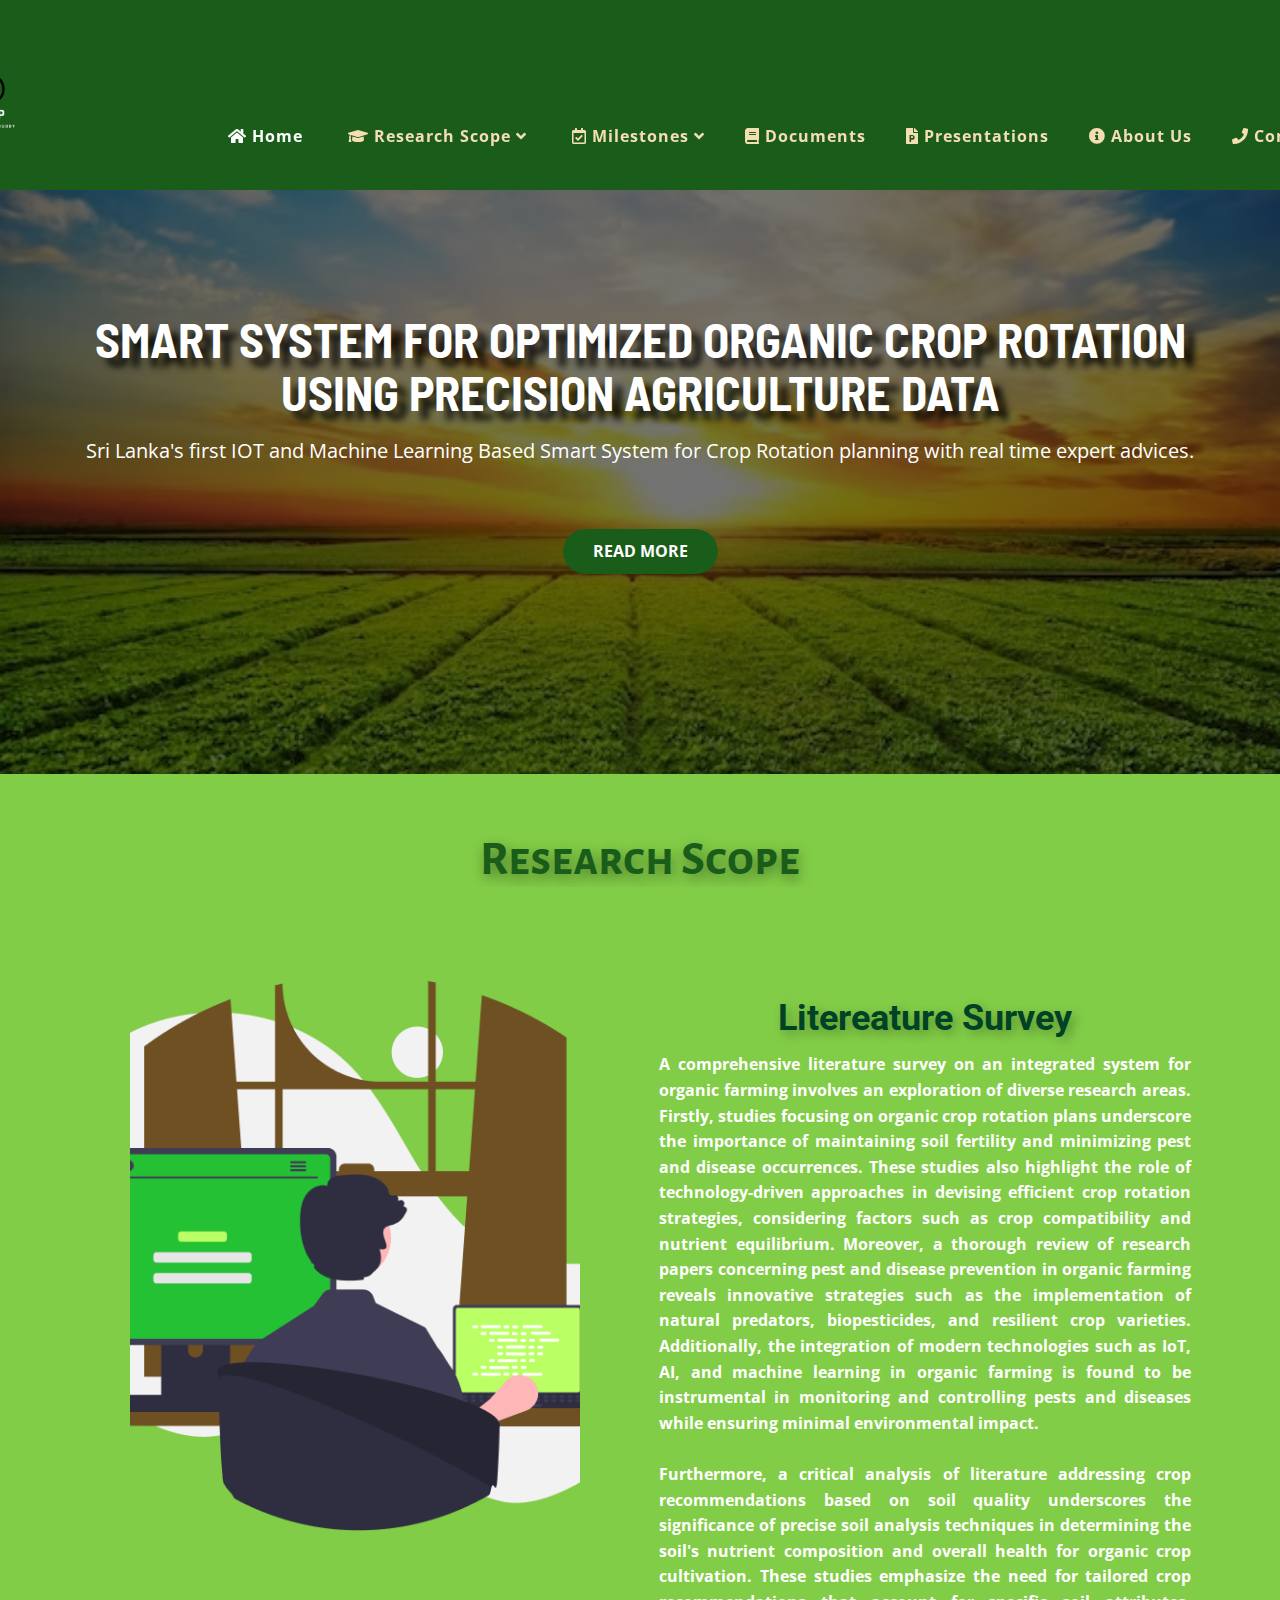
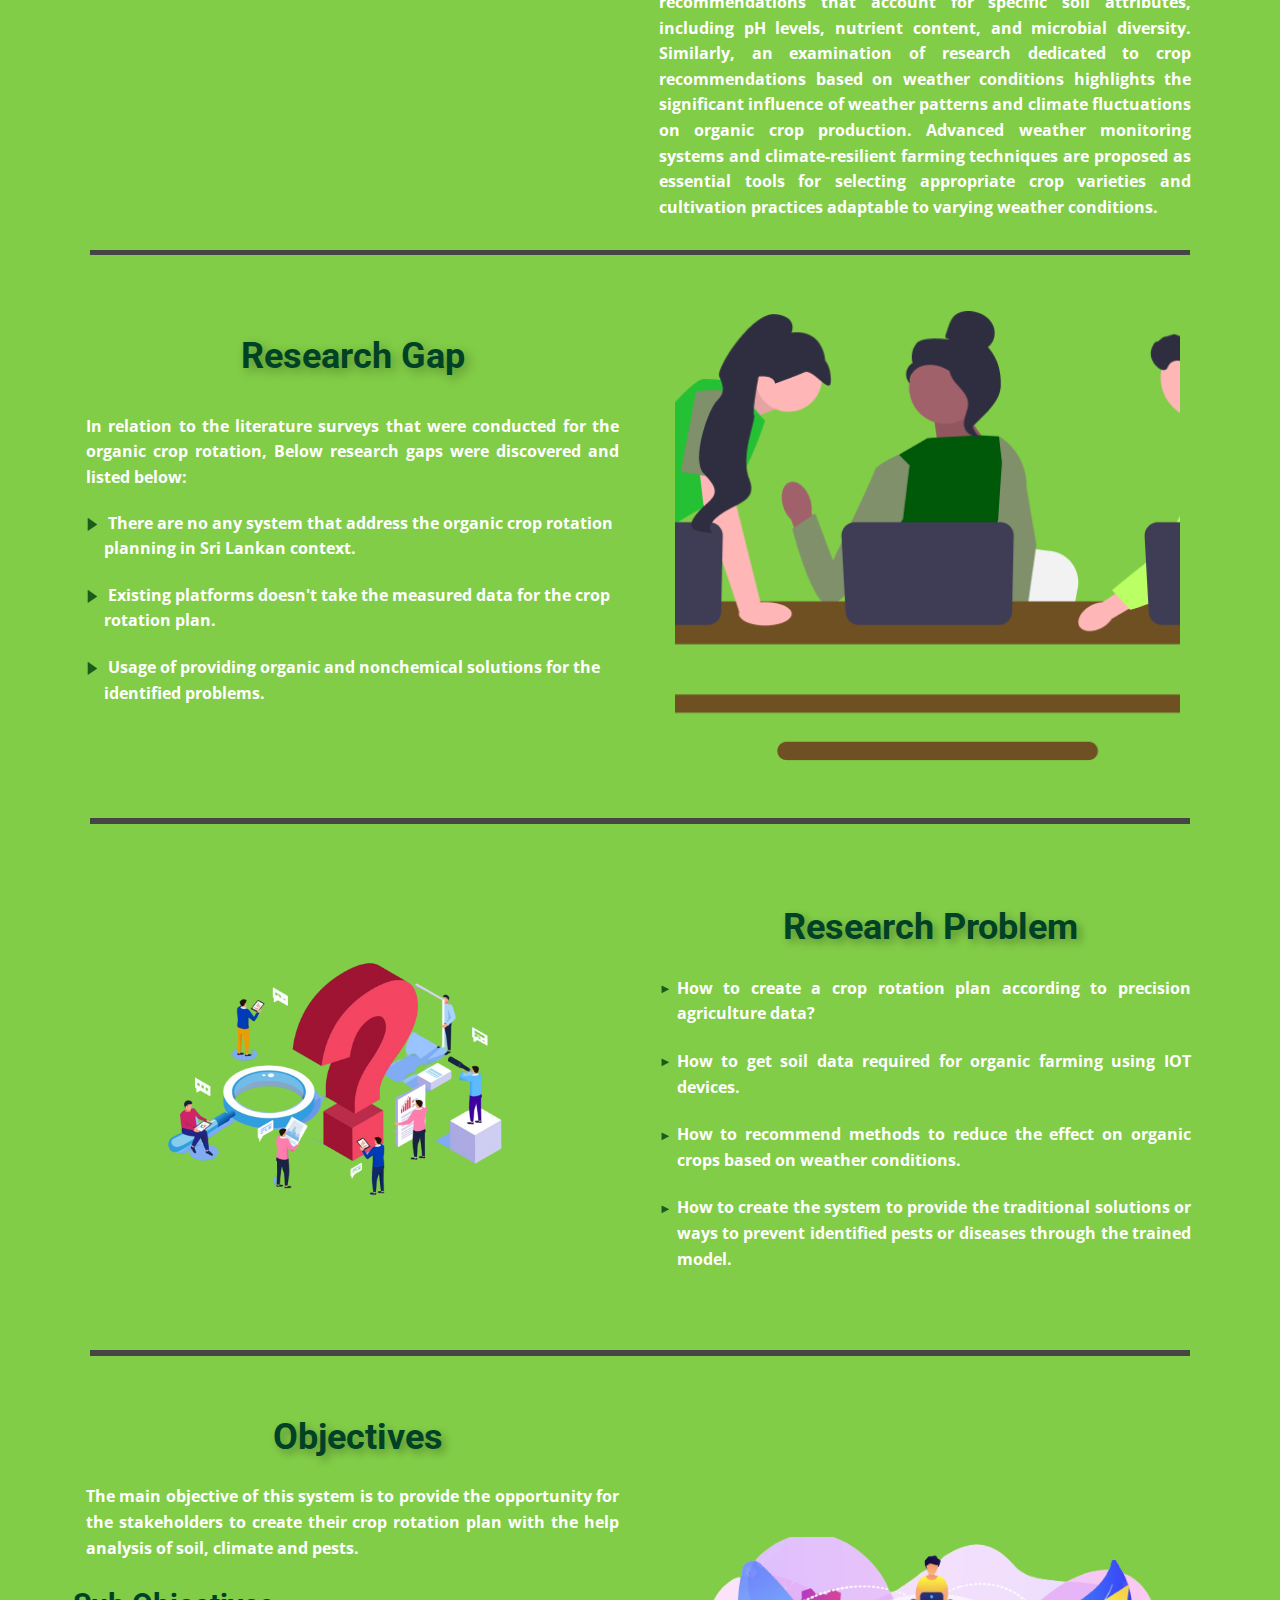
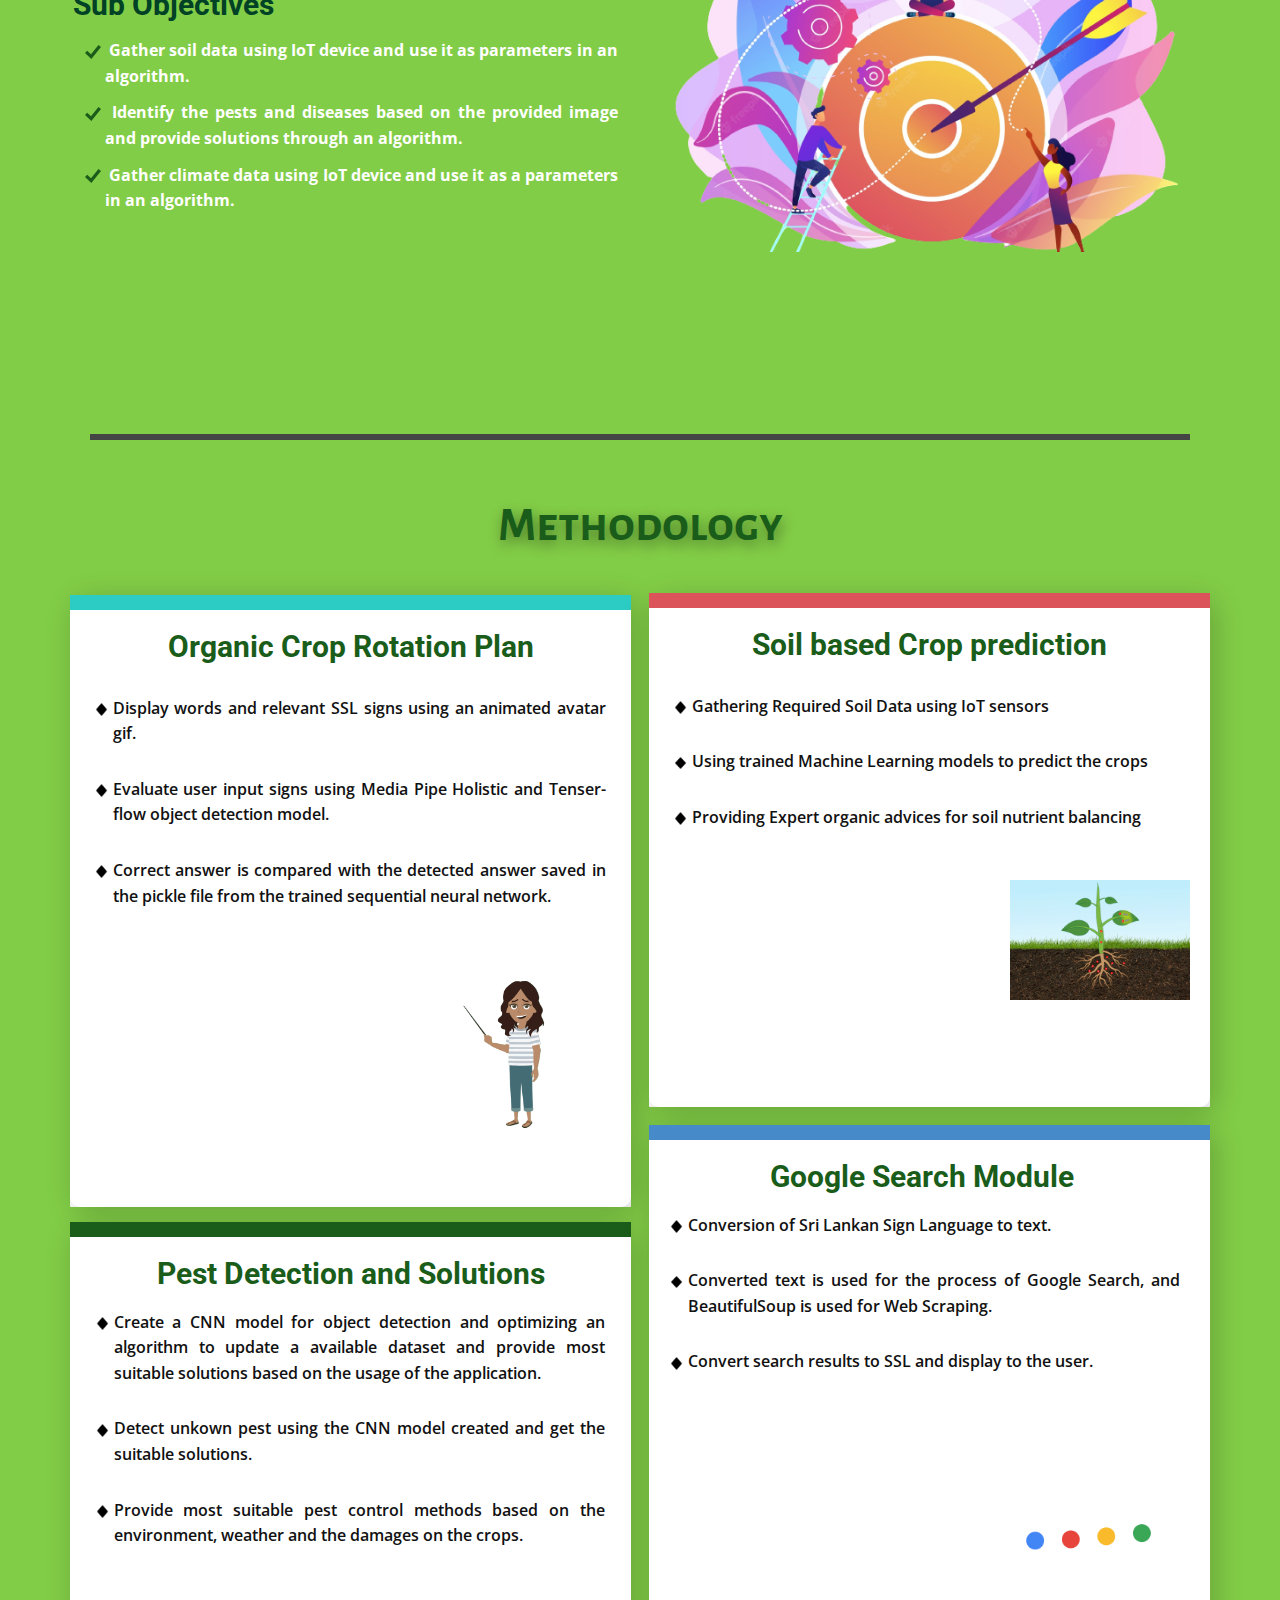
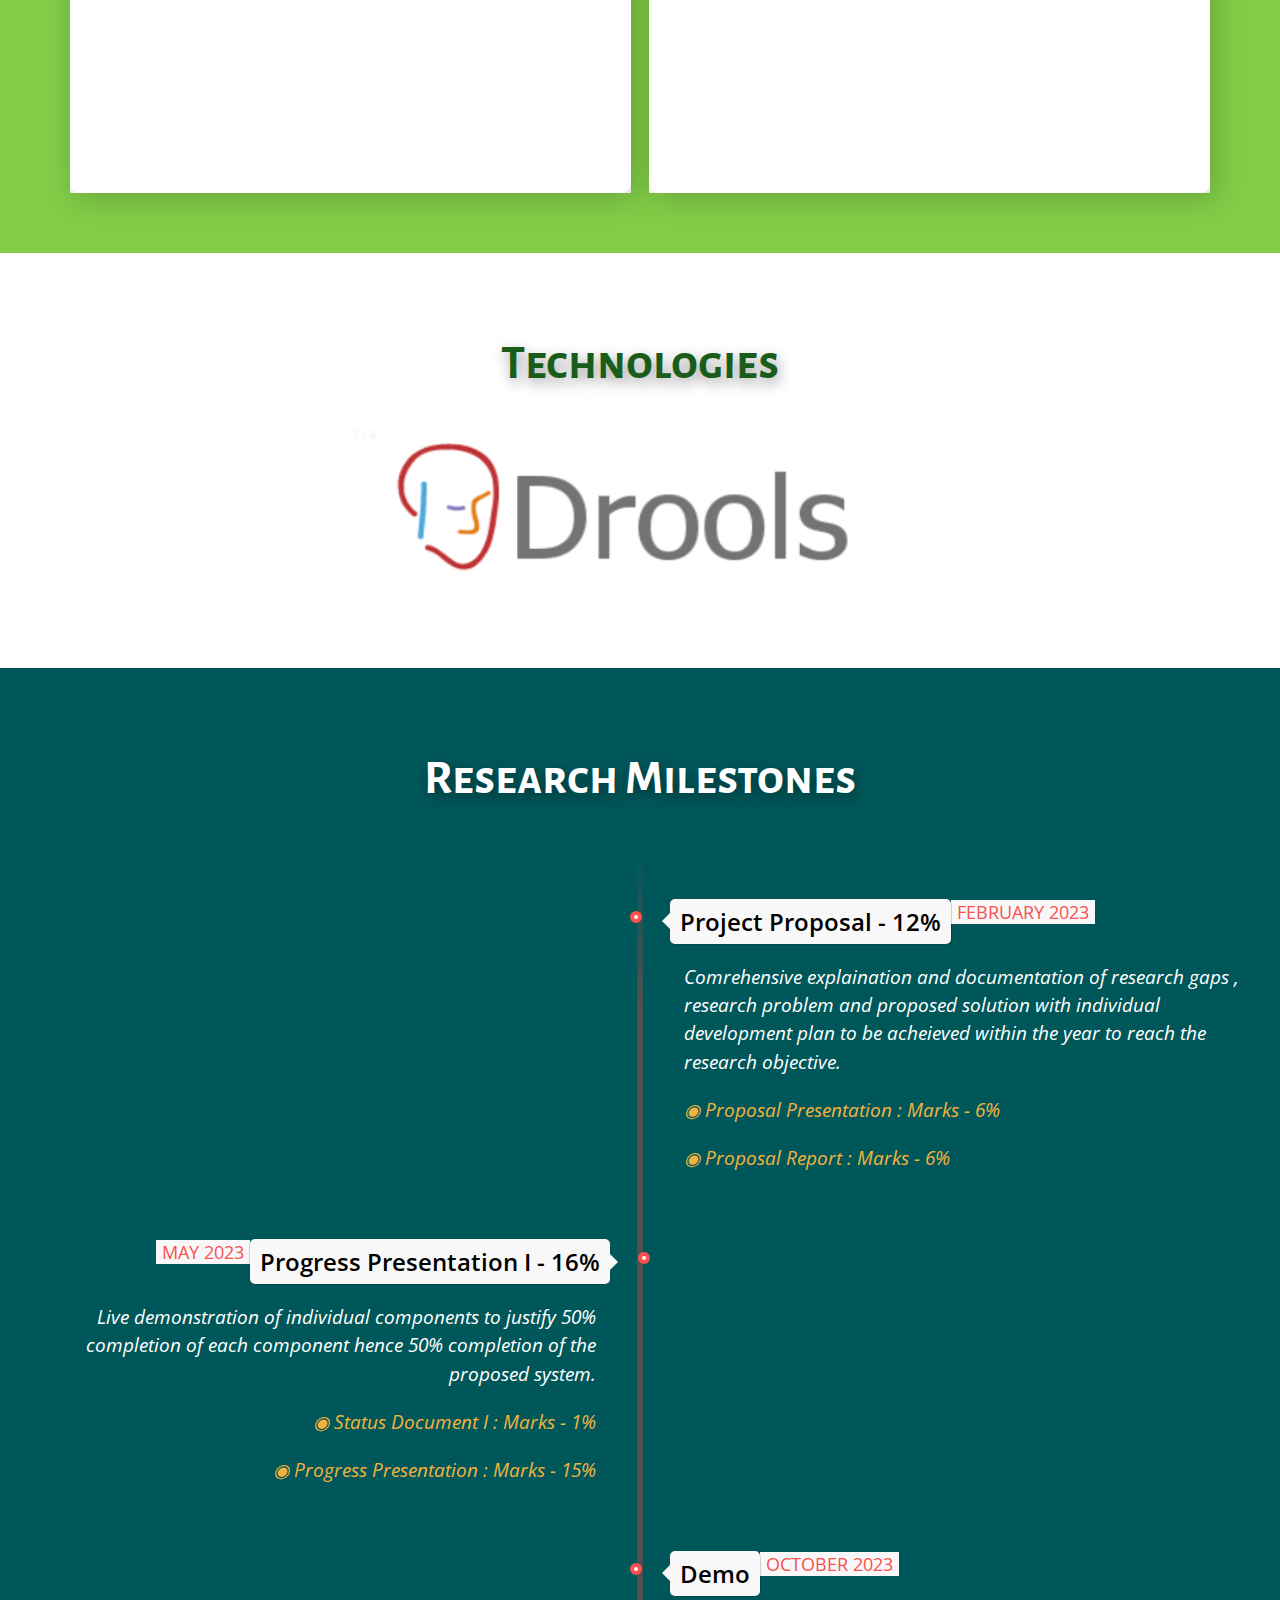
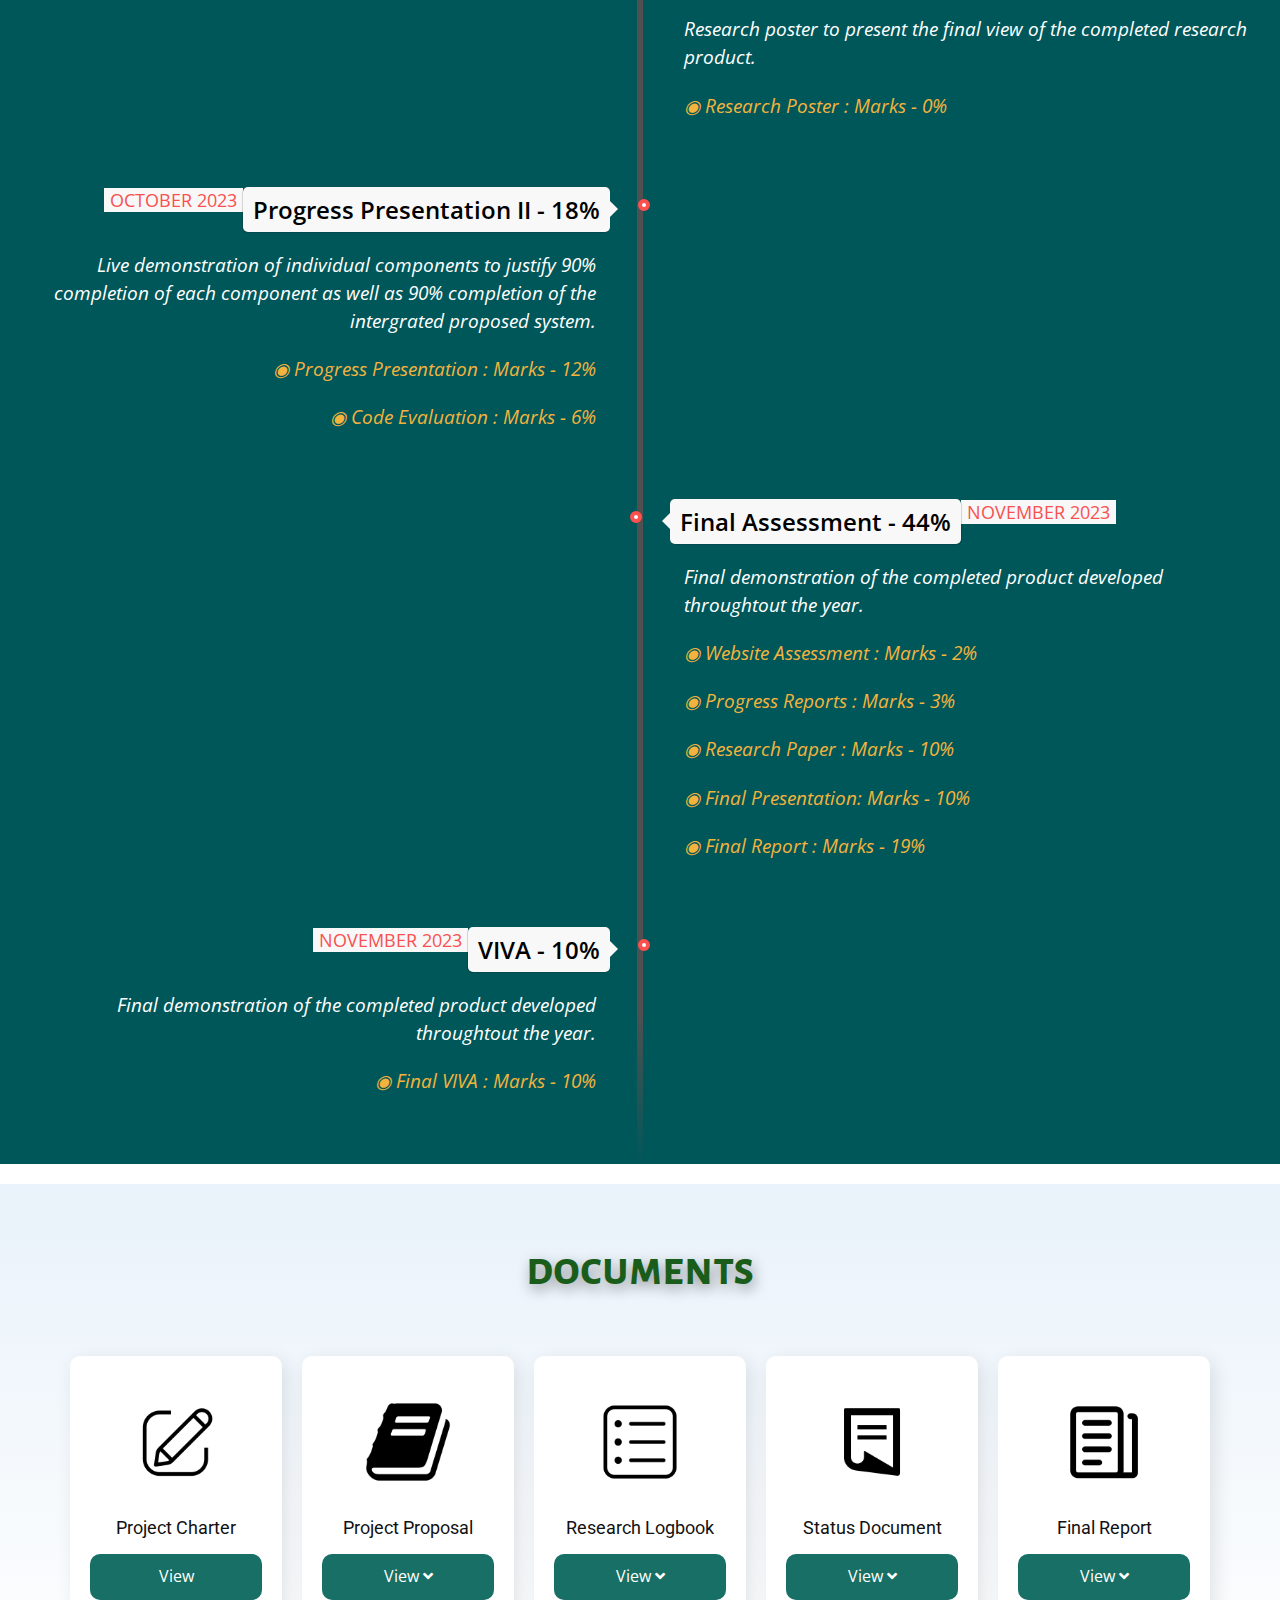
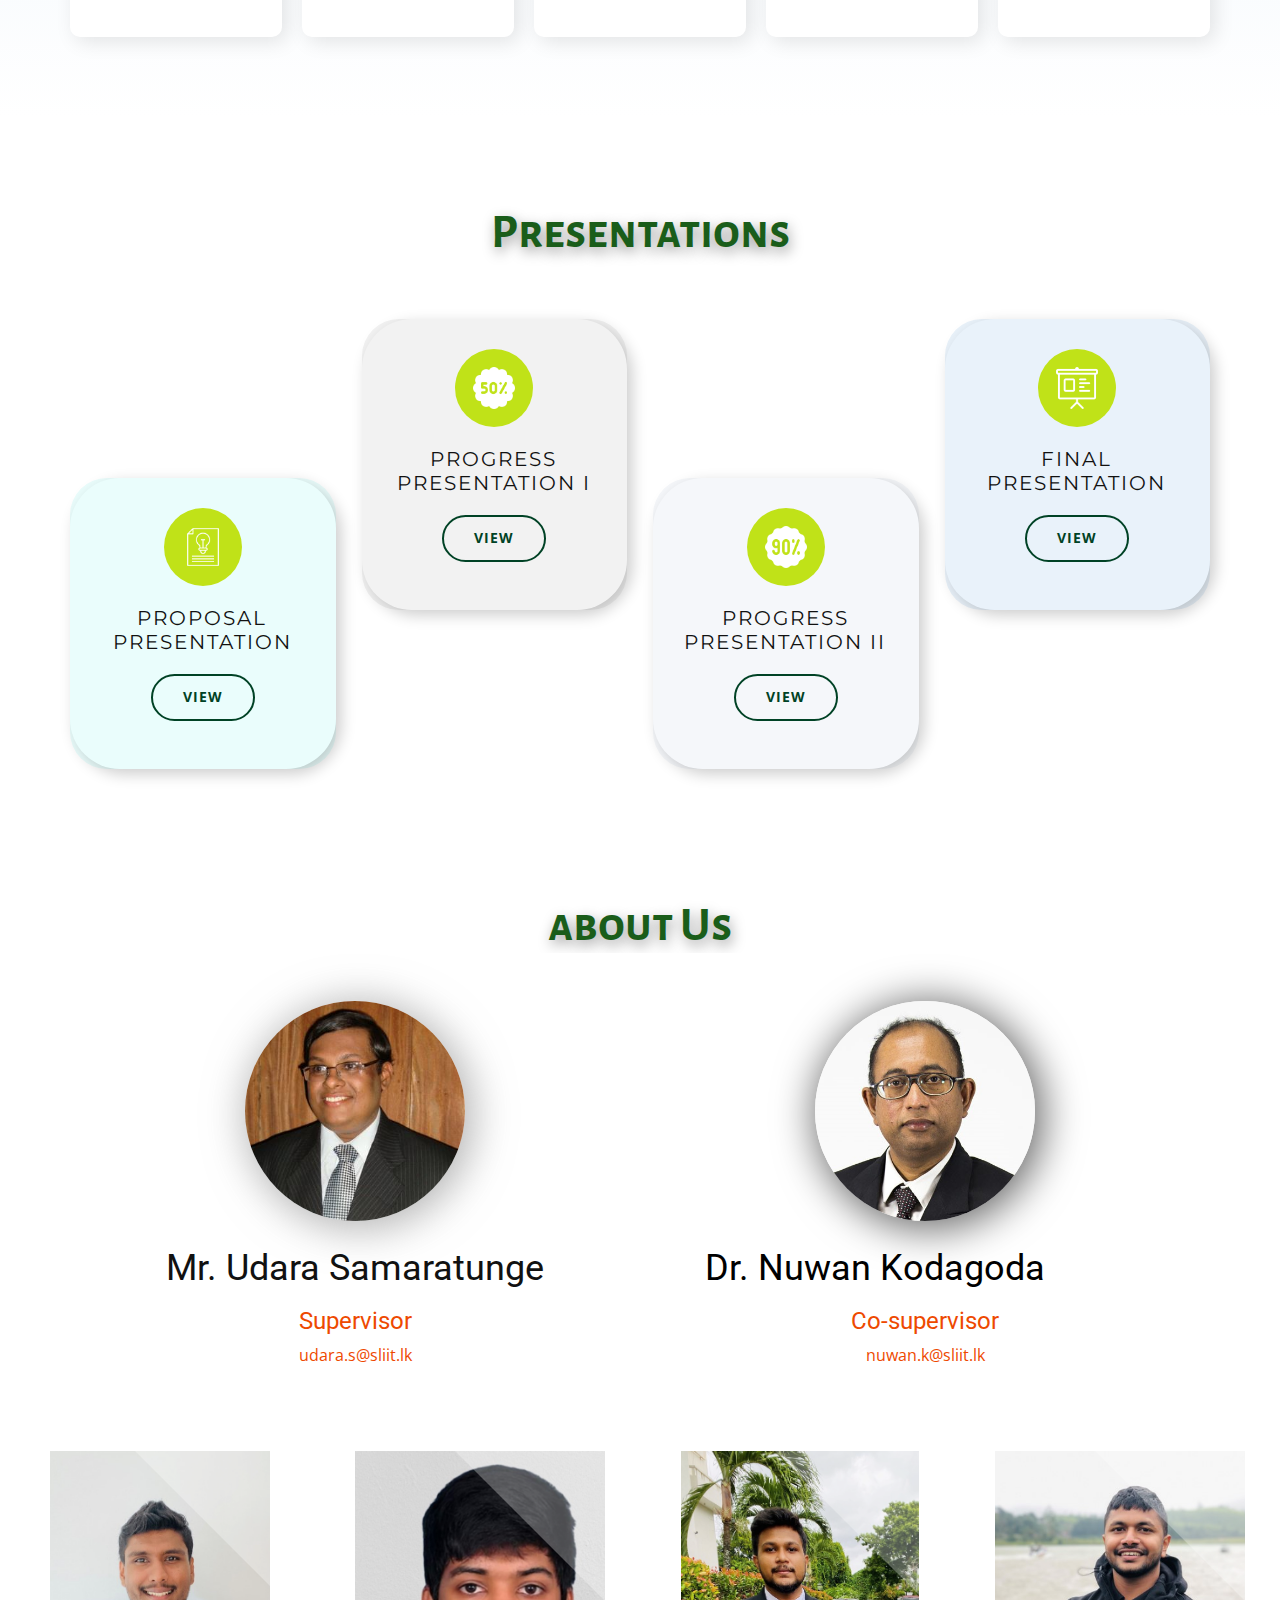
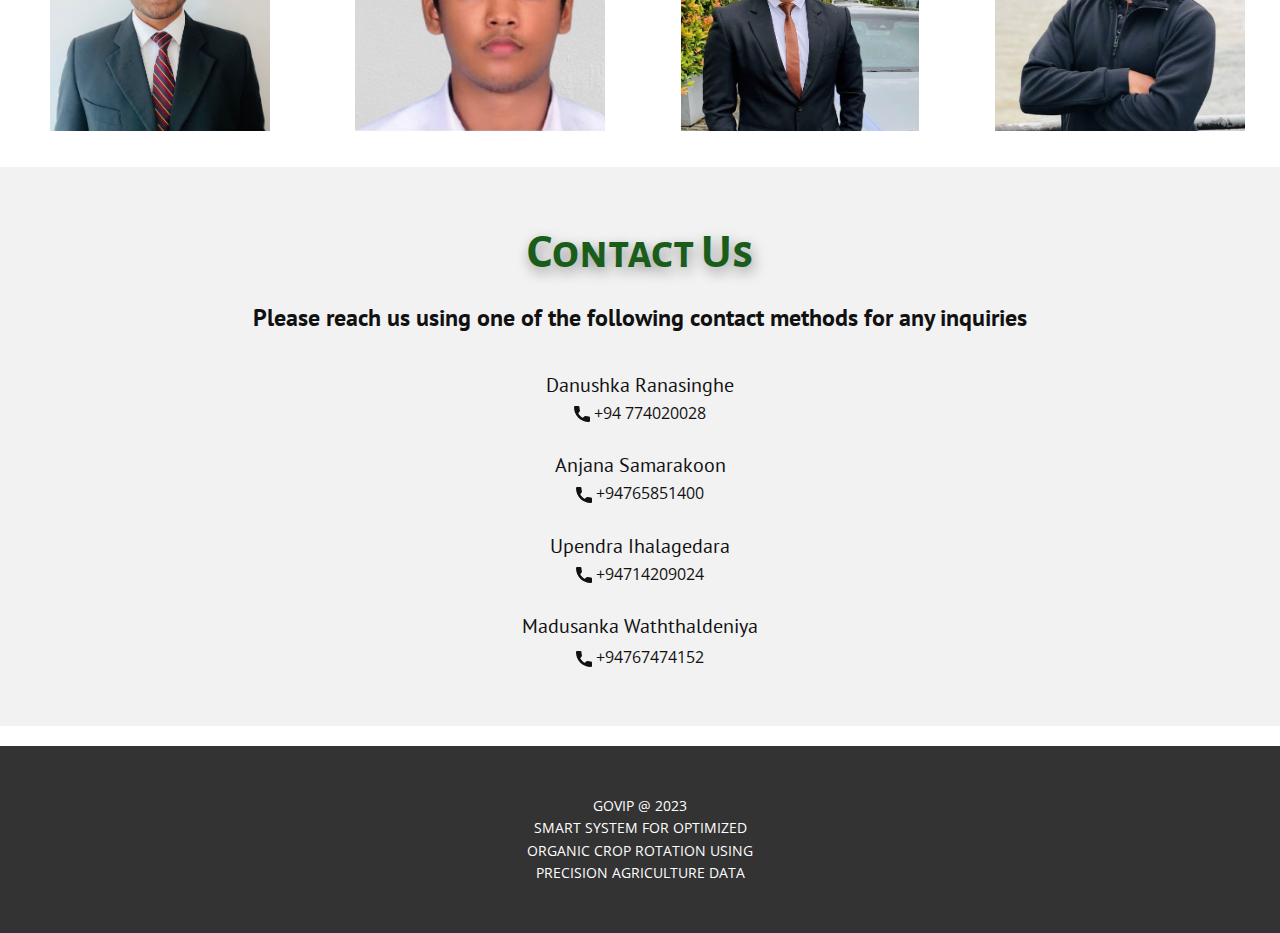
==== Home.html @ 99b835ec "changes in design" ====
<!DOCTYPE html>
<html style="font-size: 16px;" lang="en">
<head>
  <meta name="viewport" content="width=device-width, initial-scale=1">

    <title>Govip</title>
    <link rel="icon" href="./images/Govi.png" type="image/x-icon">
    <link rel="stylesheet" href="static/nicepage.css" media="screen">
    <link rel="stylesheet" href="static/Home.css" media="screen">
    <script class="u-script" type="text/javascript" src="static/jquery.js" defer=""></script>
    <script class="u-script" type="text/javascript" src="static/nicepage.js" defer=""></script>
    <link id="u-theme-google-font" rel="stylesheet" href="https://fonts.googleapis.com/css?family=Roboto:100,100i,300,300i,400,400i,500,500i,700,700i,900,900i|Open+Sans:300,300i,400,400i,500,500i,600,600i,700,700i,800,800i">
    <link id="u-page-google-font" rel="stylesheet" href="https://fonts.googleapis.com/css?family=Open+Sans:300,300i,400,400i,500,500i,600,600i,700,700i,800,800i|Roboto:100,100i,300,300i,400,400i,500,500i,700,700i,900,900i|Montserrat:100,100i,200,200i,300,300i,400,400i,500,500i,600,600i,700,700i,800,800i,900,900i|PT+Sans:400,400i,700,700i|Barlow+Semi+Condensed:100,100i,200,200i,300,300i,400,400i,500,500i,600,600i,700,700i,800,800i,900,900i|Alegreya+Sans+SC:100,100i,300,300i,400,400i,500,500i,700,700i,800,800i,900,900i">
    <link rel="stylesheet" href="https://use.fontawesome.com/releases/v5.8.1/css/all.css">

    <script type="application/ld+json">{
		"@context": "http://schema.org",
		"@type": "Organization",
		"name": "",
		"logo": "images/Govip.png"
    }
  </script>

  </head>
  <body class="u-body u-xl-mode" data-lang="en"><header class="u-clearfix u-custom-color-1 u-header u-sticky u-sticky-0d3a u-header" id="sec-afd3">
    <a href="#" class="u-image u-logo u-image-1" data-image-width="1704" data-image-height="741">
        <img src="images/Govip.png" class="u-logo-image u-logo-image-1">
    </a>
    <nav class="u-menu u-menu-dropdown u-offcanvas u-offcanvas-shift u-menu-1">
        <div class="menu-collapse" style="font-size: 1rem; letter-spacing: 1px; font-weight: 700;" id ="home">
          <a class="u-button-style u-custom-active-color u-custom-color u-custom-hover-color u-custom-left-right-menu-spacing u-custom-padding-bottom u-custom-text-active-color u-custom-text-color u-custom-text-hover-color u-custom-text-shadow u-custom-text-shadow-blur u-custom-text-shadow-color u-custom-text-shadow-transparency u-custom-text-shadow-x u-custom-text-shadow-y u-custom-top-bottom-menu-spacing u-nav-link u-text-active-palette-1-base u-text-custom-color-2 u-text-hover-palette-2-base" href="#" style="text-shadow: -2px 0 0 rgba(0,0,0,0);">
            <svg class="u-svg-link" viewBox="0 0 24 24"><use xmlns:xlink="http://www.w3.org/1999/xlink" xlink:href="#menu-hamburger"></use></svg>
            <svg class="u-svg-content" version="1.1" id="menu-hamburger" viewBox="0 0 16 16" x="0px" y="0px" xmlns:xlink="http://www.w3.org/1999/xlink" xmlns="http://www.w3.org/2000/svg"><g><rect y="1" width="16" height="2"></rect><rect y="7" width="16" height="2"></rect><rect y="13" width="16" height="2"></rect>
            </g></svg>
          </a>
        </div>

        <div class="u-custom-menu u-nav-container">
          <ul class="u-custom-font u-nav u-text-font u-unstyled u-nav-1">
            <li class="u-nav-item">
              <a class="u-button-style u-nav-link u-text-custom-color-2 u-text-hover-white" href="#home" style="padding: 10px 20px;"><i class="fa fa-home" aria-hidden="true" ></i> Home</a>
            </li>

<li class="u-nav-item"><a class="u-button-style u-nav-link u-text-custom-color-2 u-text-hover-white"  style="padding: 10px 20px;" href="#sec-e5bd"><i class="fa fa-graduation-cap" aria-hidden="true" ></i> Res​​earc​h Scope <i class="fa fa-angle-down" aria-hidden="true"></i></a>
<div class="u-nav-popup">
  <ul class="u-h-spacing-24 u-nav u-unstyled u-v-spacing-15 u-nav-3">
    <li class="u-nav-item">
    <a class="u-button-style u-custom-color-1 u-hover-custom-color-2 u-nav-link" href="#test">Litereature Survey</a>
    </li>

    <li class="u-nav-item">
      <a class="u-button-style u-custom-color-1 u-hover-custom-color-2 u-nav-link" href="#sec-bffe">Research Gap</a>
    </li>
    <li class="u-nav-item">
      <a class="u-button-style u-custom-color-1 u-hover-custom-color-2 u-nav-link" href="#sec-0a5e">Research Problem</a>
    </li>
    <li class="u-nav-item">
      <a class="u-button-style u-custom-color-1 u-hover-custom-color-2 u-nav-link" href="#sec-2915">Objectives</a>
    </li>
    <li class="u-nav-item">
      <a class="u-button-style u-custom-color-1 u-hover-custom-color-2 u-nav-link" href="#carousel_2810">Methodology</a>
    </li>
    <li class="u-nav-item">
      <a class="u-button-style u-custom-color-1 u-hover-custom-color-2 u-nav-link" href="#technologies">Technologies</a>
    </li>
  </ul>
</div>
</li>
<li class="u-nav-item"><a class="u-button-style u-nav-link u-text-custom-color-2 u-text-hover-white" style="padding: 10px 20px;" href="#milestones"><i class="far fa-calendar-check"></i>
  Milestones <i class="fa fa-angle-down" aria-hidden="true"></i></a>
  <div class="u-nav-popup"><ul class="u-h-spacing-24 u-nav u-unstyled u-v-spacing-15 u-nav-3"><li class="u-nav-item"><a class="u-button-style u-custom-color-1 u-hover-custom-color-2 u-nav-link" href="#pp">Project Proposal</a>
</li><li class="u-nav-item"><a class="u-button-style u-custom-color-1 u-hover-custom-color-2 u-nav-link" href="#pp1">Progress Presentation I</a>
</li><li class="u-nav-item"><a class="u-button-style u-custom-color-1 u-hover-custom-color-2 u-nav-link" href="#pp2">Progress Presentation II</a>
</li><li class="u-nav-item"><a class="u-button-style u-custom-color-1 u-hover-custom-color-2 u-nav-link" href="#rdemo">Project Demo</a>
</li><li class="u-nav-item"><a class="u-button-style u-custom-color-1 u-hover-custom-color-2 u-nav-link" href="#finalpresentation">Final Presentation</a>
</li><li class="u-nav-item"><a class="u-button-style u-custom-color-1 u-hover-custom-color-2 u-nav-link" href="#viva">Final Viva</a>
</li></ul>
</div>
</li><li class="u-nav-item"><a class="u-button-style u-nav-link u-text-custom-color-2 u-text-hover-white" style="padding: 10px 20px;" href="#carousel_7a5a"><i class="fa fa-book" aria-hidden="true"></i>
</i> Documents</a>
</li><li class="u-nav-item"><a class="u-button-style u-nav-link u-text-custom-color-2 u-text-hover-white" style="padding: 10px 20px;" href="#carousel_4393"><i class="fas fa-file-powerpoint"></i> Presentations</a>
</li><li class="u-nav-item"><a class="u-button-style u-nav-link u-text-custom-color-2 u-text-hover-white" style="padding: 10px 20px;" href="#aboutus"><i class="fas fa-info-circle"></i> About Us</a>
</li><li class="u-nav-item"><a class="u-button-style u-nav-link u-text-custom-color-2 u-text-hover-white" style="padding: 10px 20px;" href="#sec-818f"><i class="fa fa-phone" aria-hidden="true"></i> Contact Us</a>
</li></ul>
        </div>
        <div class="u-custom-menu u-nav-container-collapse">
          <div class="u-container-style u-custom-color-1 u-inner-container-layout u-sidenav">
            <div class="u-inner-container-layout u-sidenav-overflow">
              <div class="u-menu-close"></div>
              <ul class="u-align-left u-nav u-popupmenu-items u-spacing-9 u-text-custom-color-2 u-unstyled u-nav-4"><li class="u-nav-item"><a class="u-button-style u-nav-link" href="#home"><i class="fa fa-home" aria-hidden="true" ></i> Home</a>
</li><li class="u-nav-item"><a class="u-button-style u-nav-link" href="#sec-e5bd"><i class="fa fa-graduation-cap" aria-hidden="true" ></i> Res​​earc​h Scope <i class="fa fa-angle-down" aria-hidden="true"></i></a>
<div class="u-nav-popup"><ul class="u-h-spacing-24 u-nav u-unstyled u-v-spacing-15 u-nav-5"><li class="u-nav-item">
<a class="u-button-style u-nav-link" href="#test">Litereature Survey</a>
</li><li class="u-nav-item"><a class="u-button-style u-nav-link" href="#sec-bffe">Research Gap</a>
</li><li class="u-nav-item"><a class="u-button-style u-nav-link" href="#sec-0a5e">Research Problem</a>
</li><li class="u-nav-item"><a class="u-button-style u-nav-link" href="#sec-2915">Objectives</a>
</li><li class="u-nav-item"><a class="u-button-style u-nav-link" href="#carousel_2810">Methodology</a>
</li><li class="u-nav-item"><a class="u-button-style u-nav-link" href="#technologies">Technologies</a>
</li></ul>
</div>
</li><li class="u-nav-item"><a class="u-button-style u-nav-link" href="#milestones"><i class="far fa-calendar-check"></i> Milestones <i class="fa fa-angle-down" aria-hidden="true"></i></a><div class="u-nav-popup"><ul class="u-h-spacing-24 u-nav u-unstyled u-v-spacing-15 u-nav-6"><li class="u-nav-item"><a class="u-button-style u-nav-link" href="#pp">Project Proposal</a>
</li><li class="u-nav-item"><a class="u-button-style u-nav-link" href="#pp1">Progress Presentation I</a>
</li><li class="u-nav-item"><a class="u-button-style u-nav-link" href="#pp2">Progress Presentation II</a>
</li><li class="u-nav-item"><a class="u-button-style u-nav-link" href="#rdemo">Project Demo</a>
</li><li class="u-nav-item"><a class="u-button-style u-nav-link" href="#finalpresentation">Final Presentation</a>
</li><li class="u-nav-item"><a class="u-button-style u-nav-link" href="#viva">Final Viva</a>
</li></ul>
</div>
</li><li class="u-nav-item"><a class="u-button-style u-nav-link" href="#carousel_7a5a" ><i class="fa fa-book" aria-hidden="true"></i> Documents</a>
</li><li class="u-nav-item"><a class="u-button-style u-nav-link" href="#carousel_4393"><i class="fas fa-file-powerpoint"></i>   Presentations</a>
</li><li class="u-nav-item"><a class="u-button-style u-nav-link" href="#aboutus"><i class="fas fa-info-circle"></i>   About Us</a>
</li><li class="u-nav-item"><a class="u-button-style u-nav-link" href="#sec-818f"><i class="fa fa-phone" aria-hidden="true"></i>    Contact Us</a>
</li></ul>
            </div>
          </div>
          <div class="u-black u-menu-overlay u-opacity u-opacity-70"></div>
        </div>
      </nav></header>
    <section class="u-align-center u-clearfix u-image u-shading u-section-1" src="" data-image-width="620" data-image-height="413" id="sec-0d6d">
      <div class="u-clearfix u-sheet u-sheet-1">
        <h1 class="u-custom-font u-text u-text-default u-title u-text-1">SMART SYSTEM FOR OPTIMIZED ORGANIC CROP ROTATION USING PRECISION AGRICULTURE DATA</h1>
        <p class="u-large-text u-text u-text-default u-text-variant u-text-2"> Sri Lanka's first IOT and Machine Learning Based Smart System for Crop Rotation planning with real time expert advices.  </p>
        <a href="#sec-e5bd" class="u-border-none u-btn u-btn-round u-button-style u-custom-color-1 u-hover-custom-color-5 u-radius-50 u-btn-1" >Read More</a>
      </div>
    </section>
    <section class="u-clearfix u-custom-color-6 u-section-2" id="sec-e5bd">
      <div class="u-clearfix u-sheet u-sheet-1">
        <h1 class="u-align-center u-custom-font u-text u-text-custom-color-1 u-text-default u-text-1">Research Scope</h1>
      </div>
    </section>

    <div id = "test">
    <section class="u-clearfix u-custom-color-6 u-section-3" id="sec-578f">
      <div class="u-clearfix u-sheet u-sheet-1">
        <div class="u-clearfix u-expanded-width u-gutter-0 u-layout-wrap u-layout-wrap-1">
          <div class="u-layout" style="">
            <div class="u-layout-row" style="">
              <div class="u-align-center u-container-style u-layout-cell u-right-cell u-size-30 u-size-xs-60 u-layout-cell-1" src="">
                <div class="u-container-layout u-container-layout-1" src="">
                  <img class="u-expanded-width u-image u-image-1" src="images/lit.png" data-image-width="570" data-image-height="371">
                </div>
              </div>
              <div class="u-container-style u-custom-color-6 u-layout-cell u-left-cell u-size-30 u-size-xs-60 u-layout-cell-2" src="">
                <div class="u-container-layout u-container-layout-2">
                  <h2 class="u-align-center u-text u-text-custom-color-5 u-text-default-xl u-text-1">Litereature Survey</h2>
                  <p class="u-align-justify u-text u-text-body-alt-color u-text-2"> A comprehensive literature survey on an integrated system for organic farming involves an exploration of diverse research areas. Firstly, studies focusing on organic crop rotation plans underscore the importance of maintaining soil fertility and minimizing pest and disease occurrences. These studies also highlight the role of technology-driven approaches in devising efficient crop rotation strategies, considering factors such as crop compatibility and nutrient equilibrium. Moreover, a thorough review of research papers concerning pest and disease prevention in organic farming reveals innovative strategies such as the implementation of natural predators, biopesticides, and resilient crop varieties. Additionally, the integration of modern technologies such as IoT, AI, and machine learning in organic farming is found to be instrumental in monitoring and controlling pests and diseases while ensuring minimal environmental impact.<br>
                    <br>Furthermore, a critical analysis of literature addressing crop recommendations based on soil quality underscores the significance of precise soil analysis techniques in determining the soil's nutrient composition and overall health for organic crop cultivation. These studies emphasize the need for tailored crop recommendations that account for specific soil attributes, including pH levels, nutrient content, and microbial diversity. Similarly, an examination of research dedicated to crop recommendations based on weather conditions highlights the significant influence of weather patterns and climate fluctuations on organic crop production. Advanced weather monitoring systems and climate-resilient farming techniques are proposed as essential tools for selecting appropriate crop varieties and cultivation practices adaptable to varying weather conditions.<br>
                  </p>
                </div>
              </div>
            </div>
          </div>
        </div>
      </div>
    </section>
  </div>
    <section class="u-clearfix u-custom-color-6 u-section-4" id="sec-c9ff">
      <div class="u-clearfix u-sheet u-sheet-1">
        <div class="u-absolute-hcenter u-align-center u-border-6 u-border-grey-dark-1 u-line u-line-horizontal u-line-1" data-animation-name="" data-animation-duration="0" data-animation-direction=""></div>
      </div>
    </section>
    <section class="u-clearfix u-container-align-center u-custom-color-6 u-section-5" id="sec-bffe">
      <div class="u-clearfix u-sheet u-sheet-1">
        <div class="u-clearfix u-expanded-width u-gutter-10 u-layout-wrap u-layout-wrap-1">
          <div class="u-layout">
            <div class="u-layout-row">
              <div class="u-size-30 u-size-60-md">
                <div class="u-layout-col">
                  <div class="u-size-60">
                    <div class="u-layout-row">
                      <div class="u-container-style u-layout-cell u-size-60 u-layout-cell-1">
                        <div class="u-container-layout u-container-layout-1">
                          <h2 class="u-align-center u-text u-text-custom-color-5 u-text-default-xl u-text-1">Research Gap</h2>
                          <p class="u-align-justify u-text u-text-body-alt-color u-text-2"> In relation to the literature surveys that were conducted for the organic crop rotation, Below research gaps were discovered and listed below:</p>
                          <ul class="u-align-left u-custom-list u-spacing-21 u-text u-text-body-alt-color u-text-3">
                            <li>
                              <div class="u-list-icon u-text-custom-color-1">
                                <svg class="u-svg-content" viewBox="0 0 41.999 41.999" x="0px" y="0px" id="svg-d5eb" style="enable-background:new 0 0 41.999 41.999;"><path d="M36.068,20.176l-29-20C6.761-0.035,6.363-0.057,6.035,0.114C5.706,0.287,5.5,0.627,5.5,0.999v40
	c0,0.372,0.206,0.713,0.535,0.886c0.146,0.076,0.306,0.114,0.465,0.114c0.199,0,0.397-0.06,0.568-0.177l29-20
	c0.271-0.187,0.432-0.494,0.432-0.823S36.338,20.363,36.068,20.176z"></path></svg>
                              </div>&nbsp;There are no any system that address the organic crop rotation planning in Sri Lankan context.
                            </li>
                            <li>
                              <div class="u-list-icon u-text-custom-color-1">
                                <svg class="u-svg-content" viewBox="0 0 41.999 41.999" x="0px" y="0px" id="svg-d5eb" style="enable-background:new 0 0 41.999 41.999;"><path d="M36.068,20.176l-29-20C6.761-0.035,6.363-0.057,6.035,0.114C5.706,0.287,5.5,0.627,5.5,0.999v40
	c0,0.372,0.206,0.713,0.535,0.886c0.146,0.076,0.306,0.114,0.465,0.114c0.199,0,0.397-0.06,0.568-0.177l29-20
	c0.271-0.187,0.432-0.494,0.432-0.823S36.338,20.363,36.068,20.176z"></path></svg>
                              </div> &nbsp;Existing platforms doesn't take the measured data for the crop rotation plan.
                            </li>
                            <li>
                              <div class="u-list-icon u-text-custom-color-1">
                                <svg class="u-svg-content" viewBox="0 0 41.999 41.999" x="0px" y="0px" id="svg-d5eb" style="enable-background:new 0 0 41.999 41.999;"><path d="M36.068,20.176l-29-20C6.761-0.035,6.363-0.057,6.035,0.114C5.706,0.287,5.5,0.627,5.5,0.999v40
	c0,0.372,0.206,0.713,0.535,0.886c0.146,0.076,0.306,0.114,0.465,0.114c0.199,0,0.397-0.06,0.568-0.177l29-20
	c0.271-0.187,0.432-0.494,0.432-0.823S36.338,20.363,36.068,20.176z"></path></svg>
                              </div>
                            </li>
                            <li>&nbsp;Usage of providing organic and nonchemical solutions for the identified problems.</li>
                          </ul>
                        </div>
                      </div>
                    </div>
                  </div>
                </div>
              </div>
              <div class="u-size-30 u-size-60-md">
                <div class="u-layout-col">
                  <div class="u-container-style u-layout-cell u-left-cell u-size-60 u-layout-cell-2" src="">
                    <div class="u-container-layout u-container-layout-2">
                      <img class="u-expanded-width u-image u-image-1" src="images/gap.png" data-image-width="612" data-image-height="408">
                    </div>
                  </div>
                </div>
              </div>
            </div>
          </div>
        </div>
      </div>
    </section>
    <section class="u-clearfix u-custom-color-6 u-section-6" id="sec-0d52">
      <div class="u-clearfix u-sheet u-sheet-1">
        <div class="u-absolute-hcenter u-align-center u-border-6 u-border-grey-dark-1 u-line u-line-horizontal u-line-1" data-animation-name="" data-animation-duration="0" data-animation-direction=""></div>
      </div>
    </section>
    <section class="u-clearfix u-custom-color-6 u-section-7" id="sec-0a5e">
      <div class="u-clearfix u-sheet u-sheet-1">
        <div class="u-clearfix u-expanded-width u-gutter-0 u-layout-wrap u-layout-wrap-1">
          <div class="u-layout" style="">
            <div class="u-layout-row" style="">
              <div class="u-align-center u-container-style u-layout-cell u-right-cell u-size-30 u-size-xs-60 u-layout-cell-1" src="">
                <div class="u-container-layout u-container-layout-1" src="">
                  <img class="u-align-center u-image u-image-contain u-image-1" src="images/problem.png" data-image-width="729" data-image-height="342">
                </div>
              </div>
              <div class="u-container-style u-custom-color-6 u-layout-cell u-left-cell u-size-30 u-size-xs-60 u-layout-cell-2" src="">
                <div class="u-container-layout u-container-layout-2">
                  <h2 class="u-align-center u-text u-text-custom-color-5 u-text-default-lg u-text-default-xl u-text-1">Research Pro<span style="font-weight: 700;"></span>blem
                  </h2>
                  <ul class="u-align-justify u-custom-list u-spacing-22 u-text u-text-body-alt-color u-text-default u-text-2">
                    <li>
                      <div class="u-list-icon u-text-custom-color-1">
                        <div>►</div>
                      </div>How to create a crop rotation plan according to precision agriculture data? 
                    </li>
                    <li>
                      <div class="u-list-icon u-text-custom-color-1">
                        <div>►</div>
                      </div>How to get soil data required for organic farming using IOT devices.
                    </li>
                    <li>
                      <div class="u-list-icon u-text-custom-color-1">
                        <div>►</div>
                      </div>How to recommend methods to reduce the effect on organic crops based on weather conditions.<br>
                    </li>
                    <li>
                      <div class="u-list-icon u-text-custom-color-1">
                        <div>►</div>
                      </div>How to create the system to provide the traditional solutions or ways to prevent identified pests or diseases through the trained model.<br>
                    </li>
                    <li>
                      <br>
                    </li>
                  </ul>
                </div>
              </div>
            </div>
          </div>
        </div>
      </div>
    </section>
    <section class="u-clearfix u-custom-color-6 u-section-8" id="sec-165e">
      <div class="u-clearfix u-sheet u-sheet-1">
        <div class="u-absolute-hcenter u-align-center u-border-6 u-border-grey-dark-1 u-line u-line-horizontal u-line-1" data-animation-name="" data-animation-duration="0" data-animation-direction=""></div>
      </div>
    </section>
    <section class="u-clearfix u-custom-color-6 u-section-9" id="sec-2915">
      <div class="u-clearfix u-sheet u-sheet-1">
        <div class="u-clearfix u-expanded-width u-gutter-10 u-layout-wrap u-layout-wrap-1">
          <div class="u-layout">
            <div class="u-layout-row">
              <div class="u-size-30 u-size-60-md">
                <div class="u-layout-col">
                  <div class="u-size-60">
                    <div class="u-layout-row">
                      <div class="u-container-style u-layout-cell u-size-60 u-layout-cell-1">
                        <div class="u-container-layout u-container-layout-1">
                          <h2 class="u-align-center-md u-align-center-sm u-align-center-xs u-align-left-lg u-align-left-xl u-text u-text-custom-color-5 u-text-default u-text-1"> Objectives</h2>
                          <p class="u-align-justify u-text u-text-body-alt-color u-text-2"> The main objective of this system is to provide the opportunity for the stakeholders to create their crop rotation plan with the help analysis of soil, climate and pests. </p>
                          <h3 class="u-align-left u-text u-text-custom-color-5 u-text-3">Sub Objectives</h3>
                          <ul class="u-align-justify u-custom-list u-spacing-11 u-text u-text-body-alt-color u-text-4">
                            <li>
                              <div class="u-list-icon u-text-custom-color-1">
                                <svg class="u-svg-content" viewBox="0 0 512 512" id="svg-b51a" style="font-size: 1em; margin: -1em;"><path d="m202.6 478-202.6-186.6 70.5-76.6 121.5 111.9 239.4-292.7 80.6 65.9z" fill="currentColor"></path></svg>
                              </div>&nbsp;Gather soil data using IoT device and use it as parameters in an algorithm.
                            </li>
                            <li>
                              <div class="u-list-icon u-text-custom-color-1">
                                <svg class="u-svg-content" viewBox="0 0 512 512" id="svg-b51a" style="font-size: 1em; margin: -1em;"><path d="m202.6 478-202.6-186.6 70.5-76.6 121.5 111.9 239.4-292.7 80.6 65.9z" fill="currentColor"></path></svg>
                              </div> &nbsp;Identify the pests and diseases based on the provided image and provide solutions through an algorithm.
                            </li>
                            <li>
                              <div class="u-list-icon u-text-custom-color-1">
                                <svg class="u-svg-content" viewBox="0 0 512 512" id="svg-b51a" style="font-size: 1em; margin: -1em;"><path d="m202.6 478-202.6-186.6 70.5-76.6 121.5 111.9 239.4-292.7 80.6 65.9z" fill="currentColor"></path></svg>
                              </div>
                            </li>
                            <li>&nbsp;Gather climate data using IoT device and use it as a parameters in an algorithm.</li>
                          </ul>
                        </div>
                      </div>
                    </div>
                  </div>
                </div>
              </div>
              <div class="u-size-30 u-size-60-md">
                <div class="u-layout-col">
                  <div class="u-container-style u-layout-cell u-left-cell u-size-60 u-layout-cell-2" src="">
                    <div class="u-container-layout u-container-layout-2">
                      <img class="u-align-center u-image u-image-1" src="images/objective.png" data-image-width="612" data-image-height="408">
                    </div>
                  </div>
                </div>
              </div>
            </div>
          </div>
        </div>
      </div>
    </section>
    <section class="u-clearfix u-custom-color-6 u-section-10" id="sec-e943">
      <div class="u-clearfix u-sheet u-sheet-1">
        <div class="u-absolute-hcenter u-align-center u-border-6 u-border-grey-dark-1 u-line u-line-horizontal u-line-1" data-animation-name="" data-animation-duration="0" data-animation-direction=""></div>
      </div>
    </section>
    <section class="u-align-center u-clearfix u-custom-color-6 u-section-11" id="carousel_2810">
      <div class="u-clearfix u-sheet u-sheet-1">
        <h1 class="u-align-center u-custom-font u-text u-text-custom-color-1 u-text-default u-text-1">Methodology</h1>
        <div class="u-clearfix u-expanded-width u-gutter-18 u-layout-wrap u-layout-wrap-1">
          <div class="u-gutter-0 u-layout">
            <div class="u-layout-row">
              <div class="u-size-30">
                <div class="u-layout-col">
                  <div class="u-container-style u-layout-cell u-radius-10 u-size-40 u-white u-layout-cell-1">
                    <div class="u-container-layout u-container-layout-1">
                      <div class="u-palette-4-base u-shape u-shape-rectangle u-shape-1"></div>
                      <h2 class="u-align-center u-subtitle u-text u-text-custom-color-1 u-text-default u-text-2">Organic Crop Rotation Plan</h2>
                      <ul class="u-align-justify u-custom-list u-file-icon u-spacing-30 u-text u-text-3">
                        <li>
                          <div class="u-list-icon">
                            <img src="images/105212.png" alt="">
                          </div>Display words and relevant SSL signs using an animated avatar gif.
                        </li>
                        <li>
                          <div class="u-list-icon">
                            <img src="images/105212.png" alt="">
                          </div> Evaluate user input signs using Media Pipe Holistic and Tenser-flow object detection model.
                        </li>
                        <li>
                          <div class="u-list-icon">
                            <img src="images/105212.png" alt="">
                          </div>Correct answer is compared with the detected answer saved in the pickle file from the trained sequential neural network.
                        </li>
                      </ul>
                      <img class="u-image u-image-contain u-image-default u-image-1" src="images/1642248391_154986_gif-url.gif" alt="" data-image-width="1200" data-image-height="1080">
                    </div>
                  </div>
                  <div class="u-container-style u-layout-cell u-radius-10 u-size-20 u-white u-layout-cell-2">
                    <div class="u-container-layout u-container-layout-2">
                      <div class="u-custom-color-1 u-expanded-width u-shape u-shape-rectangle u-shape-2"></div>
                      <h2 class="u-align-center u-subtitle u-text u-text-custom-color-1 u-text-default u-text-4">Pest Detection and Solutions</h2>
                      <ul class="u-align-justify u-custom-list u-file-icon u-spacing-30 u-text u-text-5">
                        <li>
                          <div class="u-list-icon">
                            <img src="images/105212.png" alt="">
                          </div> Create a CNN model for object detection and optimizing an algorithm to update a available dataset and provide most suitable solutions based on the usage of the application.
                        </li>
                        <li>
                          <div class="u-list-icon">
                            <img src="images/105212.png" alt="">
                          </div> Detect unkown pest using the CNN model created and get the suitable solutions.
                        </li>
                        <li>
                          <div class="u-list-icon">
                            <img src="images/105212.png" alt="">
                          </div> Provide most suitable pest control methods based on the environment, weather and the damages on the crops.
                        </li>
                      </ul>
                    </div>
                  </div>
                </div>
              </div>
              <div class="u-size-30">
                <div class="u-layout-col">
                  <div class="u-container-style u-layout-cell u-radius-10 u-size-20 u-white u-layout-cell-3">
                    <div class="u-container-layout u-container-layout-3">
                      <div class="u-expanded-width u-palette-2-base u-shape u-shape-rectangle u-shape-3"></div>
                      <h2 class="u-align-center u-subtitle u-text u-text-custom-color-1 u-text-default u-text-2">Soil based Crop prediction</h2>
                      <ul class="u-align-justify u-custom-list u-file-icon u-spacing-30 u-text u-text-3">
                        <li>
                          <div class="u-list-icon">
                            <img src="images/105212.png" alt="">
                          </div>Gathering Required Soil Data using IoT sensors 
                        </li>
                        <li>
                          <div class="u-list-icon">
                            <img src="images/105212.png" alt="">
                          </div> Using trained Machine Learning models to predict the crops
                        </li>
                        <li>
                          <div class="u-list-icon">
                            <img src="images/105212.png" alt="">
                          </div>Providing Expert organic advices for soil nutrient balancing
                        </li>
                      </ul>
                      <img class="u-image u-image-contain u-image-default u-preserve-proportions u-image-3" src="images/200w.gif" alt="" data-image-width="200" data-image-height="200">
                    </div>
                  </div>
                  <div class="u-container-style u-layout-cell u-radius-10 u-size-40 u-white u-layout-cell-4">
                    <div class="u-container-layout u-container-layout-4">
                      <div class="u-expanded-width u-palette-1-base u-shape u-shape-rectangle u-shape-4"></div>
                      <h2 class="u-align-center u-subtitle u-text u-text-custom-color-1 u-text-default u-text-8"> Google Search Module</h2>
                      <ul class="u-align-justify u-custom-list u-file-icon u-spacing-30 u-text u-text-9">
                        <li>
                          <div class="u-list-icon">
                            <img src="images/105212.png" alt="">
                          </div> Conversion of Sri Lankan Sign Language to text.
                        </li>
                        <li>
                          <div class="u-list-icon">
                            <img src="images/105212.png" alt="">
                          </div> Converted text is used for the process of Google Search, and BeautifulSoup is used for Web Scraping.
                        </li>
                        <li>
                          <div class="u-list-icon">
                            <img src="images/105212.png" alt="">
                          </div> Convert search results to SSL and display to the user.
                        </li>
                      </ul>
                      <img class="u-image u-image-contain u-image-default u-image-4" src="images/giphy.gif" alt="" data-image-width="1080" data-image-height="1080">
                    </div>
                  </div>
                </div>
              </div>
            </div>
          </div>
        </div>
      </div>
    </section>

    <div style="background-color: white;" class="technologies" id = "technologies"><br>

      <section class="u-clearfix  u-section-2" id="sec-e5bd">
        <div class="u-clearfix u-sheet u-sheet-1">
          <h1 class="u-align-center u-custom-font u-text u-text-custom-color-1 u-text-default u-text-1">Technologies</h1>
        </div>
      </section>      <br>
      <div class="slideshow-container">

          <div class="mySlides fade">
            <div class="numbertext">1 / 4</div>
            <img src="images/drools.png" style="width:100%">
          </div>
          
          <div class="mySlides fade">
            <div class="numbertext">2 / 4</div>
            <img src="images/arduino.png" style="width:100%">
          </div>
          
          <div class="mySlides fade">
            <div class="numbertext">3 / 4</div>
            <img src="images/flask.jpg" style="width:100%">
          </div>
          <div class="mySlides fade">
              <div class="numbertext">4 / 4</div>
              <img src="images/jupyter.svg" style="width:100%">
            </div>
            <div class="mySlides fade">
              <div class="numbertext">4 / 4</div>
              <img src="images/roboflow.png" style="width:100%">
            </div>
            <div class="mySlides fade">
              <div class="numbertext">4 / 4</div>
              <img src="images/WildFly.png" style="width:100%">
            </div>
            <div class="mySlides fade">
              <div class="numbertext">4 / 4</div>
              <img src="images/yolo.png" style="width:100%">
            </div>
          <br>
          
          <div style="text-align:center">
            <span class="dot"></span> 
            <span class="dot"></span> 
            <span class="dot"></span> 
            <span class="dot"></span> 
            <span class="dot"></span> 
            <span class="dot"></span> 
            <span class="dot"></span> 
          </div>
      </div>  
  </div>

  <div class = "milestones" id = "milestones">
    <br>
    <section class="u-section-2" id="sec-e5bd">
      <div class="u-clearfix u-sheet u-sheet-1">
        <h1 class="u-align-center u-custom-font u-text  u-text-default u-text-1" style="color: white;">Research Milestones</h1>
        
      </div>
    <br></section>

    <ul class="timeline">

      <!-- Item 1 -->
      <li id ="pp">
        <div class="direction-r">
          <div class="flag-wrapper">
            <span class="flag">Project Proposal - 12%</span>
            <span class="time-wrapper"><span class="time">FEBRUARY 2023</span></span>
          </div>
          <div class="desc">
            <p>Comrehensive explaination and documentation of research gaps , research problem and proposed solution
              with individual development plan to be acheieved within the year to reach the research objective.
            </p>
            <p><span style="color: rgb(243, 179, 61);">◉ Proposal Presentation : Marks - 6% </span></p>
            <p><span style="color: rgb(243, 179, 61);">◉ Proposal Report : Marks - 6% </span></p>
          </div>
        </div>
      </li>
      
      <!-- Item 2 -->
      <li id = "pp1">
        <div class="direction-l">
          <div class="flag-wrapper">
            <span class="flag">Progress Presentation I  - 16%</span>
            <span class="time-wrapper"><span class="time">MAY 2023</span></span>
          </div>
          <div class="desc">
            <p>Live demonstration of individual components to justify 50% completion of each component hence 50% 
              completion of the proposed system.
            </p>
            <p><span style="color: rgb(243, 179, 61);">◉ Status Document I : Marks - 1% </span></p>  
            <p><span style="color: rgb(243, 179, 61);">◉ Progress Presentation : Marks - 15% </span></p>
        </div>
      </li>
    
      <!-- Item 3 -->
      <li id = "rdemo">
        <div class="direction-r">
          <div class="flag-wrapper">
            <span class="flag">Demo</span>
            <span class="time-wrapper"><span class="time">OCTOBER 2023</span></span>
          </div>
          <div class="desc">
            <p>Research poster to present the final view of the completed research product.
            </p>
            <p><span style="color: rgb(243, 179, 61);">◉ Research Poster : Marks - 0% </span></p>
          </div>
        </div>
      </li>

      <li id = "pp2">
        <div class="direction-l">
          <div class="flag-wrapper">
            <span class="flag">Progress Presentation II  - 18%</span>
            <span class="time-wrapper"><span class="time">OCTOBER 2023</span></span>
          </div>
          <div class="desc">
            <p>Live demonstration of individual components to justify 90% completion of each component as well as 90% 
              completion of the intergrated proposed system.
            </p>
            <p><span style="color: rgb(243, 179, 61);">◉ Progress Presentation : Marks - 12% </span></p>
            <p><span style="color: rgb(243, 179, 61);">◉ Code Evaluation : Marks - 6% </span></p>            
          </div>
        </div>
      </li>

      <li id="finalpresentation">
        <div class="direction-r">
          <div class="flag-wrapper">
            <span class="flag">    Final Assessment   - 44% </span>
            <span class="time-wrapper"><span class="time">NOVEMBER 2023</span></span>
          </div>
          <div class="desc">
            <p>Final demonstration of the completed product developed throughtout the year.</p>
            <p><span style="color: rgb(243, 179, 61);">◉ Website Assessment : Marks - 2% </span></p>
            <p><span style="color: rgb(243, 179, 61);">◉ Progress Reports : Marks - 3% </span></p>
            <p><span style="color: rgb(243, 179, 61);">◉ Research Paper : Marks - 10% </span></p>
            <p><span style="color: rgb(243, 179, 61);">◉ Final Presentation: Marks - 10% </span></p>  
            <p><span style="color: rgb(243, 179, 61);">◉ Final Report : Marks - 19% </span></p>          
          </div>
        </div>
      </li>
      <li id = "viva">
      <div class="direction-l">
        <div class="flag-wrapper">
          <span class="flag"> VIVA   - 10% </span>
          <span class="time-wrapper"><span class="time">NOVEMBER 2023</span></span>
        </div>
        <div class="desc">
          <p>Final demonstration of the completed product developed throughtout the year.</p>
          <p><span style="color: rgb(243, 179, 61);">◉ Final VIVA : Marks - 10% </span></p>
        </div>
        </div>
    </li>
      
    </ul>
  </div>


    
    <section class="u-clearfix u-gradient u-section-12" id="carousel_7a5a">
      <div class="u-clearfix u-sheet u-sheet-1">
        <h1 class="u-align-center u-custom-font u-text u-text-custom-color-1 u-text-1">documents</h1>
        <div class="u-expanded-width u-layout-grid u-list u-list-1">
          <div class="u-repeater u-repeater-1">
            <div class="u-container-align-center-xs u-container-style u-custom-item u-hover-feature u-list-item u-radius-10 u-repeater-item u-shape-round u-white u-list-item-1">
              <div class="u-container-layout u-similar-container u-container-layout-1">
                <img alt="" class="u-expanded-width u-image u-image-contain u-image-default u-image-1" data-image-width="512" data-image-height="512" src="images/charter.png">
                <h6 class="u-align-center u-text u-text-default u-text-2">Project Charter</h6>
                <div class="dropdown">
                <a href="documents/project charter.docx" target="_blank"> <button onclick="myFunction225()" class="dropbtn" style="text-align: center;">View
                  </button></a> </div>
              </div>
            </div>
            <div class="u-container-align-center-xs u-container-style u-custom-item u-hover-feature u-list-item u-radius-10 u-repeater-item u-shape-round u-white u-list-item-2">
              <div class="u-container-layout u-similar-container u-container-layout-2">
                <img alt="" class="u-expanded-width u-image u-image-contain u-image-default u-image-2" data-image-width="512" data-image-height="512" src="images/proposal.png">
                <h6 class="u-align-center u-text u-text-default u-text-3">Project Proposal</h6>
                <div class="dropdown">
                  <button onclick="myFunction225()" class="dropbtn" style="text-align: center;">View <i class="fa fa-angle-down" aria-hidden="true"></i>
                  </button>

                  <div id="myDropdown4" class="dropdown-content">
                    <a href="documents/Proposal_Report_23_IT20233808.pdf"  target="_blank">Proposal  IT20233808</a>
                    <a href="documents/Proposal_Report_23_IT20244552.pdf"  target="_blank">Proposal  IT20244552</a>
                    <a href="documents/Proposal-Report-23-IT20151874.pdf"  target="_blank">Proposal  IT20151874</a>
                    <a href="documents/Proposal-report-23-IT20224820.pdf"  target="_blank">Proposal  IT20224820</a>
                  </div>
                </div>
                
              </div>
            </div>
            <div class="u-container-align-center-xs u-container-style u-custom-item u-hover-feature u-list-item u-radius-10 u-repeater-item u-shape-round u-white u-list-item-3">
              <div class="u-container-layout u-similar-container u-container-layout-3">
                <img alt="" class="u-expanded-width u-image u-image-contain u-image-default u-image-3" data-image-width="512" data-image-height="512" src="images/logbook.png">
                <h6 class="u-align-center u-text u-text-default u-text-4">Research Logbook</h6>
                <div class="dropdown">
                  <button onclick="myFunction224()" class="dropbtn" style="text-align: center;">View <i class="fa fa-angle-down" aria-hidden="true"></i>
                  </button>

                  <div id="myDropdown3" class="dropdown-content">
                    <a href="documents/LogBook-23-IT20151874.pdf"  target="_blank">Logboook IT20151874</a>
                    <a href="documents/LogBook-23-IT20224820.pdf"  target="_blank">Logboook IT20224820</a>
                    <a href="documents/LogBook-23-IT20233808.pdf"  target="_blank">Logboook IT20233808</a>
                    <a href="documents/LogBook-23-IT20244552.pdf"  target="_blank">Logboook IT20244552</a>
                  </div>
                </div>
              </div>
            </div>
            <div class="u-container-align-center-xs u-container-style u-custom-item u-hover-feature u-list-item u-radius-10 u-repeater-item u-shape-round u-white u-list-item-4">
              <div class="u-container-layout u-similar-container u-container-layout-4">
                <img alt="" class="u-expanded-width u-image u-image-contain u-image-default u-image-4" data-image-width="512" data-image-height="512" src="images/status.png">
                <h6 class="u-align-center u-text u-text-default u-text-5">Status Document</h6>
                <div class="dropdown">
                  <button onclick="myFunction223()" class="dropbtn" style="text-align: center;">View <i class="fa fa-angle-down" aria-hidden="true"></i>
                  </button>

                  <div id="myDropdown2" class="dropdown-content">
                    <a href="documents/StatusDoc_IT20151874_Waththaladeniya N.M.pdf"  target="_blank">Status IT20151874</a>
                    <a href="documents/StatusDoc_IT20224820_Ihalagedara I.H.U.B.pdf"  target="_blank">Status IT20224820</a>
                    <a href="documents/StatusDoc_IT20233808_Samarakoon S.M.A.D.pdf"  target="_blank">Status IT20233808</a>
                    <a href="documents/StatusDoc_IT20244552_Ranasinghe R.A.D.M.pdf"  target="_blank">Status IT20244552</a>
                  </div>
                </div>
              </div>
            </div>
            <div class="u-container-align-center-xs u-container-style u-custom-item u-hover-feature u-list-item u-radius-10 u-repeater-item u-shape-round u-white u-list-item-5">
              <div class="u-container-layout u-similar-container u-container-layout-5">
                <img alt="" class="u-expanded-width u-image u-image-contain u-image-default u-image-5" data-image-width="128" data-image-height="128" src="images/final.png">
                <h6 class="u-align-center u-text u-text-default u-text-6">Final Report</h6>

                <div class="dropdown">
                  <button onclick="myFunction222()" class="dropbtn" style="text-align: center;">View <i class="fa fa-angle-down" aria-hidden="true"></i>
                  </button>

                  <div id="myDropdown" class="dropdown-content">
                    <a href="documents/23-113-IT20224820-Individual-Thesis.docx" class="w3-bar-item w3-button" target="_blank">Final Report Group</a>
                    <a href="documents/23-113-IT20224820-Individual-Thesis.docx"  target="_blank">Final Report IT20224820</a>
                    <a href="documents/23-113-IT20151874-Individual-Thesis.docx"  target="_blank">Final Report IT20151874</a>
                    <a href="documents/23-113-IT20233808-Individual-Thesis.docx"  target="_blank">Final Report IT20233808</a>
                    <a href="documents/23-113-IT20244552-Individual-Thesis.docx"  target="_blank">Final Report IT20244552</a>
                  </div>
                </div>
              </div>
            </div>
          </div>
        </div>
      </div>
      
      
 
      
      
      
      
      
      
      
    </section>
    <section class="u-align-center u-clearfix u-white u-section-13" id="carousel_4393">
      <div class="u-clearfix u-sheet u-sheet-1">
        <h1 class="u-align-center u-custom-font u-text u-text-custom-color-1 u-text-1">Presentations</h1>
        <div class="u-clearfix u-expanded-width u-gutter-26 u-layout-wrap u-layout-wrap-1">
          <div class="u-layout" style="">
            <div class="u-layout-row" style="">
              <div class="u-size-15 u-size-30-md">
                <div class="u-layout-col">
                  <div class="u-container-style u-hidden-sm u-hidden-xs u-layout-cell u-size-20 u-layout-cell-1">
                    <div class="u-container-layout u-container-layout-1"></div>
                  </div>
                  <div class="u-align-center u-container-style u-layout-cell u-palette-4-light-3 u-radius-50 u-shape-round u-size-40 u-layout-cell-2">
                    <div class="u-container-layout u-container-layout-2"><span class="u-custom-color-5 u-file-icon u-icon u-icon-circle u-icon-1" data-animation-name="" data-animation-duration="0" data-animation-delay="0" data-animation-direction=""><img src="images/3683741-c126b349.png" alt=""></span>
                      <h5 class="u-custom-font u-font-montserrat u-text u-text-2">Proposal presentation</h5>
                      <a href="documents/Proposal-Presentataion-23-113.pptx" class="u-align-center u-border-2 u-border-custom-color-5 u-border-hover-custom-color-5 u-btn u-btn-round u-button-style u-hover-custom-color-5 u-none u-radius-50 u-text-hover-white u-btn-1" target="_blank">VIEW</a>
                    </div>
                  </div>
                </div>
              </div>
              <div class="u-size-15 u-size-30-md" style="">
                <div class="u-layout-col" style="">
                  <div class="u-align-center u-container-style u-grey-5 u-layout-cell u-radius-50 u-shape-round u-size-40 u-layout-cell-3">
                    <div class="u-container-layout u-container-layout-3"><span class="u-custom-color-5 u-file-icon u-icon u-icon-circle u-icon-2" data-animation-name="" data-animation-duration="0" data-animation-delay="0" data-animation-direction=""><img src="images/3662654-995910c9.png" alt=""></span>
                      <h5 class="u-custom-font u-font-montserrat u-text u-text-3">progress presentation i</h5>
                      <a href="documents/ProgressPresentataion-TMP-23-113.pptx" class="u-align-center u-border-2 u-border-custom-color-5 u-border-hover-custom-color-5 u-btn u-btn-round u-button-style u-hover-custom-color-5 u-none u-radius-50 u-text-hover-white u-btn-2" target="_blank">VIEW</a>
                    </div>
                  </div>
                  <div class="u-container-style u-hidden-sm u-hidden-xs u-layout-cell u-size-20 u-layout-cell-4">
                    <div class="u-container-layout u-container-layout-4"></div>
                  </div>
                </div>
              </div>
              <div class="u-size-15 u-size-30-md">
                <div class="u-layout-col">
                  <div class="u-container-style u-hidden-sm u-hidden-xs u-layout-cell u-size-20 u-layout-cell-5">
                    <div class="u-container-layout u-container-layout-5"></div>
                  </div>
                  <div class="u-align-center u-container-style u-layout-cell u-palette-5-light-3 u-radius-50 u-shape-round u-size-40 u-layout-cell-6">
                    <div class="u-container-layout u-container-layout-6"><span class="u-custom-color-5 u-file-icon u-icon u-icon-circle u-icon-3"><img src="images/6895312-bcf089fd.png" alt=""></span>
                      <h5 class="u-custom-font u-font-montserrat u-text u-text-4">progress presentation ii</h5>
                      <a href="documents/ProgressPresentataion2-TMP-23-113.pptx" class="u-align-center u-border-2 u-border-custom-color-5 u-border-hover-custom-color-5 u-btn u-btn-round u-button-style u-hover-custom-color-1 u-none u-radius-50 u-text-hover-white u-btn-3" target="_blank">VIEW</a>
                    </div>
                  </div>
                </div>
              </div>
              <div class="u-size-15 u-size-30-md">
                <div class="u-layout-col">
                  <div class="u-align-center u-container-style u-layout-cell u-palette-1-light-3 u-radius-50 u-shape-round u-size-40 u-layout-cell-7">
                    <div class="u-container-layout u-container-layout-7"><span class="u-custom-color-5 u-file-icon u-icon u-icon-circle u-icon-4" data-animation-name="" data-animation-duration="0" data-animation-delay="0" data-animation-direction=""><img src="images/665156-1bc02501.png" alt=""></span>
                      <h5 class="u-custom-font u-font-montserrat u-text u-text-5">final presentation</h5>
                      <a href="https://onedrive.live.com/edit.aspx?resid=51ADFCE745A10E7C!1043&ithint=file%2cpptx&wdo=2&authkey=!ABB09Z_VxZu5WNA" class="u-align-center u-border-2 u-border-custom-color-5 u-border-hover-custom-color-5 u-btn u-btn-round u-button-style u-hover-custom-color-5 u-none u-radius-50 u-text-hover-white u-btn-4" target="_blank"s>VIEW</a>
                    </div>
                  </div>
                  <div class="u-container-style u-hidden-sm u-hidden-xs u-layout-cell u-size-20 u-layout-cell-8">
                    <div class="u-container-layout u-container-layout-8"></div>
                  </div>
                </div>
              </div>
            </div>
          </div>
        </div>
      </div>
    </section>
    <div id = "aboutus">
    <section class="u-clearfix u-white u-section-14" id="sec-3de6">
      <div class="u-clearfix u-sheet u-sheet-1">
        <h1 class="u-align-center u-custom-font u-text u-text-custom-color-1 u-text-default u-text-1">about Us</h1>
      </div>
    </section>
    <section class="u-clearfix u-white u-section-15" id="sec-a648">
      <div class="u-clearfix u-sheet u-sheet-1">
        <div class="u-clearfix u-expanded-width u-layout-wrap u-layout-wrap-1">
          <div class="u-layout">
            <div class="u-layout-row">
              <div class="u-container-style u-layout-cell u-size-30 u-layout-cell-1">
                <div class="u-container-layout u-container-layout-1">
                  <div class="u-image u-image-circle u-image-1" data-image-width="300" data-image-height="300"></div>
                  <h1 class="u-align-center u-text u-text-default u-title u-text-1">Mr. Udara Samaratunge </h1>
                  <h2 class="u-align-center u-subtitle u-text u-text-custom-color-7 u-text-default u-text-2">Supervisor</h2>
                  <p class="u-align-center u-text u-text-custom-color-7 u-text-3"> udara.s@sliit.lk<br>
                    <a href="#" class="u-active-none u-border-none u-btn u-button-style u-hover-none u-none u-text-palette-1-base u-btn-1"><i></i>
                    </a>
                  </p>
                </div>
              </div>
              <div class="u-container-style u-layout-cell u-size-30 u-layout-cell-2">
                <div class="u-container-layout u-container-layout-2">
                  <div class="u-image u-image-circle u-image-2" data-image-width="300" data-image-height="300"></div>
                  <h1 class="u-align-center-lg u-align-center-md u-align-center-sm u-align-center-xs u-text u-text-black u-text-default u-title u-text-4"> Dr. Nuwan Kodagoda</h1>
                  <h2 class="u-align-center u-subtitle u-text u-text-custom-color-7 u-text-default u-text-5">Co-supervisor</h2>
                  <p class="u-align-center u-text u-text-custom-color-7 u-text-6"> nuwan.k@sliit.lk<br>
                    <a href="#" class="u-active-none u-border-none u-btn u-button-style u-hover-none u-none u-text-palette-1-base u-btn-2"><i></i>
                    </a>
                    <a href="#" class="u-active-none u-border-none u-btn u-button-style u-hover-none u-none u-text-palette-1-base u-btn-3"><i></i>
                    </a>
                  </p>
                </div>
              </div>
            </div>
          </div>
        </div>
      </div>

      <div class="team_row">
        <div class="team_column2">
          <div class="team_card">

            <div class="image-area">
              <div class="img-wrapper">
                <img src="images/Danushka.jpg" alt="Danushka Ranasinghe">
                <h2>Danushka Ranasinghe</h2>
                <ul>
                  <li><a href=""><i class="fab fa-linkedin"></i></a></li>
                  <li><a href="IT20244552@my.sliit.lk"><i class="far fa-envelope"></i></i></a></li>
      
                </ul>
              </div>
            </div>
          </div>
        </div>
        <div class="team_column2">
          <div class="team_card">
            <div class="image-area">
              <div class="img-wrapper">
                <img src="images/Anjana.jpg" alt="Anjana Samarakoon">
                <h2>Anjana Samarakoon</h2>
                <ul>
                  <li><a href=""><i class="fab fa-linkedin"></i></a></li>
                  <li><a href="IT20233808@my.sliit.lk"><i class="far fa-envelope"></i></i></a></li>
      
                </ul>
              </div>
            </div>
          </div>
        </div>
        <div class="team_column2">
          <div class="team_card">

            <div class="image-area">
              <div class="img-wrapper">
                <img src="images/Upendra.jpg" alt="Upendra Ihalagedara">
                <h2>Upendra Ihalagedara</h2>
                <ul>
                  <li><a href=""><i class="fab fa-linkedin"></i></a></li>
                  <li><a href="IT20224820@my.sliit.lk"><i class="far fa-envelope"></i></a></li>
      
                </ul>
              </div>
            </div>
          </div>
        </div>
        <div class="team_column2">
          <div class="team_card">
            <div class="image-area">
              <div class="img-wrapper">
                <img src="images/Madusanka.jpg" alt="Madusanka Waththaldeniya">
                <h2>Madusanka Waththaldeniya</h2>
                <ul>
                  <li><a href=""><i class="fab fa-linkedin"></i></a></li>
                  <li><a href="IT20151874@my.sliit.lk"><i class="far fa-envelope"></i></a></li>
      
                </ul>
              </div>
            </div>
          </div>
        </div>
      </div>

    </section>
  </div>
    <section class="u-clearfix u-grey-5 u-section-16" id="sec-818f">
      <div class="u-clearfix u-sheet u-sheet-1">
        <h1 class="u-align-center u-custom-font u-text u-text-custom-color-1 u-text-default u-text-1">Contact Us</h1>
        <p class="u-align-center u-custom-font u-font-pt-sans u-text u-text-default u-text-2"> Please reach us using one of the following contact methods for any inquiries</p>
        <p class="u-align-center u-custom-font u-font-pt-sans u-large-text u-text u-text-default u-text-variant u-text-3">Danushka Ranasinghe</p>
        <a  class="u-active-none u-bottom-left-radius-0 u-bottom-right-radius-0 u-btn u-btn-rectangle u-button-style u-hover-none u-none u-radius-0 u-top-left-radius-0 u-top-right-radius-0 u-btn-1"><span class="u-icon"><svg class="u-svg-content" viewBox="0 0 405.333 405.333" x="0px" y="0px" style="width: 1em; height: 1em;"><path d="M373.333,266.88c-25.003,0-49.493-3.904-72.704-11.563c-11.328-3.904-24.192-0.896-31.637,6.699l-46.016,34.752    c-52.8-28.181-86.592-61.952-114.389-114.368l33.813-44.928c8.512-8.512,11.563-20.971,7.915-32.64    C142.592,81.472,138.667,56.96,138.667,32c0-17.643-14.357-32-32-32H32C14.357,0,0,14.357,0,32    c0,205.845,167.488,373.333,373.333,373.333c17.643,0,32-14.357,32-32V298.88C405.333,281.237,390.976,266.88,373.333,266.88z"></path></svg><img></span>&nbsp;+94 774020028
        </a>
        <p class="u-align-center u-custom-font u-font-pt-sans u-large-text u-text u-text-default u-text-variant u-text-4">Anjana Samarakoon</p>
        <a  class="u-active-none u-bottom-left-radius-0 u-bottom-right-radius-0 u-btn u-btn-rectangle u-button-style u-hover-none u-none u-radius-0 u-top-left-radius-0 u-top-right-radius-0 u-btn-1"><span class="u-icon"><svg class="u-svg-content" viewBox="0 0 405.333 405.333" x="0px" y="0px" style="width: 1em; height: 1em;"><path d="M373.333,266.88c-25.003,0-49.493-3.904-72.704-11.563c-11.328-3.904-24.192-0.896-31.637,6.699l-46.016,34.752    c-52.8-28.181-86.592-61.952-114.389-114.368l33.813-44.928c8.512-8.512,11.563-20.971,7.915-32.64    C142.592,81.472,138.667,56.96,138.667,32c0-17.643-14.357-32-32-32H32C14.357,0,0,14.357,0,32    c0,205.845,167.488,373.333,373.333,373.333c17.643,0,32-14.357,32-32V298.88C405.333,281.237,390.976,266.88,373.333,266.88z"></path></svg><img></span>&nbsp;+94765851400
        </a>
        <p class="u-align-center u-custom-font u-font-pt-sans u-large-text u-text u-text-default u-text-variant u-text-4">Upendra Ihalagedara</p>
        <a  class="u-active-none u-bottom-left-radius-0 u-bottom-right-radius-0 u-btn u-btn-rectangle u-button-style u-hover-none u-none u-radius-0 u-top-left-radius-0 u-top-right-radius-0 u-btn-1"><span class="u-icon"><svg class="u-svg-content" viewBox="0 0 405.333 405.333" x="0px" y="0px" style="width: 1em; height: 1em;"><path d="M373.333,266.88c-25.003,0-49.493-3.904-72.704-11.563c-11.328-3.904-24.192-0.896-31.637,6.699l-46.016,34.752    c-52.8-28.181-86.592-61.952-114.389-114.368l33.813-44.928c8.512-8.512,11.563-20.971,7.915-32.64    C142.592,81.472,138.667,56.96,138.667,32c0-17.643-14.357-32-32-32H32C14.357,0,0,14.357,0,32    c0,205.845,167.488,373.333,373.333,373.333c17.643,0,32-14.357,32-32V298.88C405.333,281.237,390.976,266.88,373.333,266.88z"></path></svg><img></span>&nbsp;+94714209024
        </a>
        <p class="u-align-center u-custom-font u-font-pt-sans u-large-text u-text u-text-default u-text-variant u-text-4">Madusanka Waththaldeniya</p>
        <a class="u-active-none u-bottom-left-radius-0 u-bottom-right-radius-0 u-btn u-btn-rectangle u-button-style u-hover-none u-none u-radius-0 u-top-left-radius-0 u-top-right-radius-0 u-btn-2"><span class="u-icon"><svg class="u-svg-content" viewBox="0 0 405.333 405.333" x="0px" y="0px" style="width: 1em; height: 1em;"><path d="M373.333,266.88c-25.003,0-49.493-3.904-72.704-11.563c-11.328-3.904-24.192-0.896-31.637,6.699l-46.016,34.752    c-52.8-28.181-86.592-61.952-114.389-114.368l33.813-44.928c8.512-8.512,11.563-20.971,7.915-32.64    C142.592,81.472,138.667,56.96,138.667,32c0-17.643-14.357-32-32-32H32C14.357,0,0,14.357,0,32    c0,205.845,167.488,373.333,373.333,373.333c17.643,0,32-14.357,32-32V298.88C405.333,281.237,390.976,266.88,373.333,266.88z"></path></svg><img></span>&nbsp;+94767474152
        </a>
      </div>
    </section>
    
    
    <footer class="u-align-center u-clearfix u-footer u-grey-80 u-footer" id="sec-58e7"><div class="u-clearfix u-sheet u-sheet-1">
        <p class="u-align-center u-small-text u-text u-text-variant u-text-1">GOVIP @ 2023 <br>SMART SYSTEM FOR OPTIMIZED ORGANIC CROP ROTATION USING PRECISION AGRICULTURE DATA</p>
      </div></footer>
<script>
  let slideIndex = 0;
        showSlides();
        
        function showSlides() {
          let i;
          let slides = document.getElementsByClassName("mySlides");
          let dots = document.getElementsByClassName("dot");
          for (i = 0; i < slides.length; i++) {
            slides[i].style.display = "none";  
          }
          slideIndex++;
          if (slideIndex > slides.length) {slideIndex = 1}    
          for (i = 0; i < dots.length; i++) {
            dots[i].className = dots[i].className.replace(" active", "");
          }
          slides[slideIndex-1].style.display = "block";  
          dots[slideIndex-1].className += " active";
          setTimeout(showSlides, 2000); // Change image every 2 seconds
        }

        /* When the user clicks on the button, 
toggle between hiding and showing the dropdown content */
function myFunction222() {
  document.getElementById("myDropdown").classList.toggle("show");
}

function myFunction223() {
  document.getElementById("myDropdown2").classList.toggle("show");
}
function myFunction224() {
  document.getElementById("myDropdown3").classList.toggle("show");
}
function myFunction225() {
  document.getElementById("myDropdown4").classList.toggle("show");
}



// Close the dropdown if the user clicks outside of it
window.onclick = function(event) {
  if (!event.target.matches('.dropbtn')) {
    var dropdowns = document.getElementsByClassName("dropdown-content");
    var i;
    for (i = 0; i < dropdowns.length; i++) {
      var openDropdown = dropdowns[i];
      if (openDropdown.classList.contains('show')) {
        openDropdown.classList.remove('show');
      }
    }
  }
}
</script>
  
</body></html>
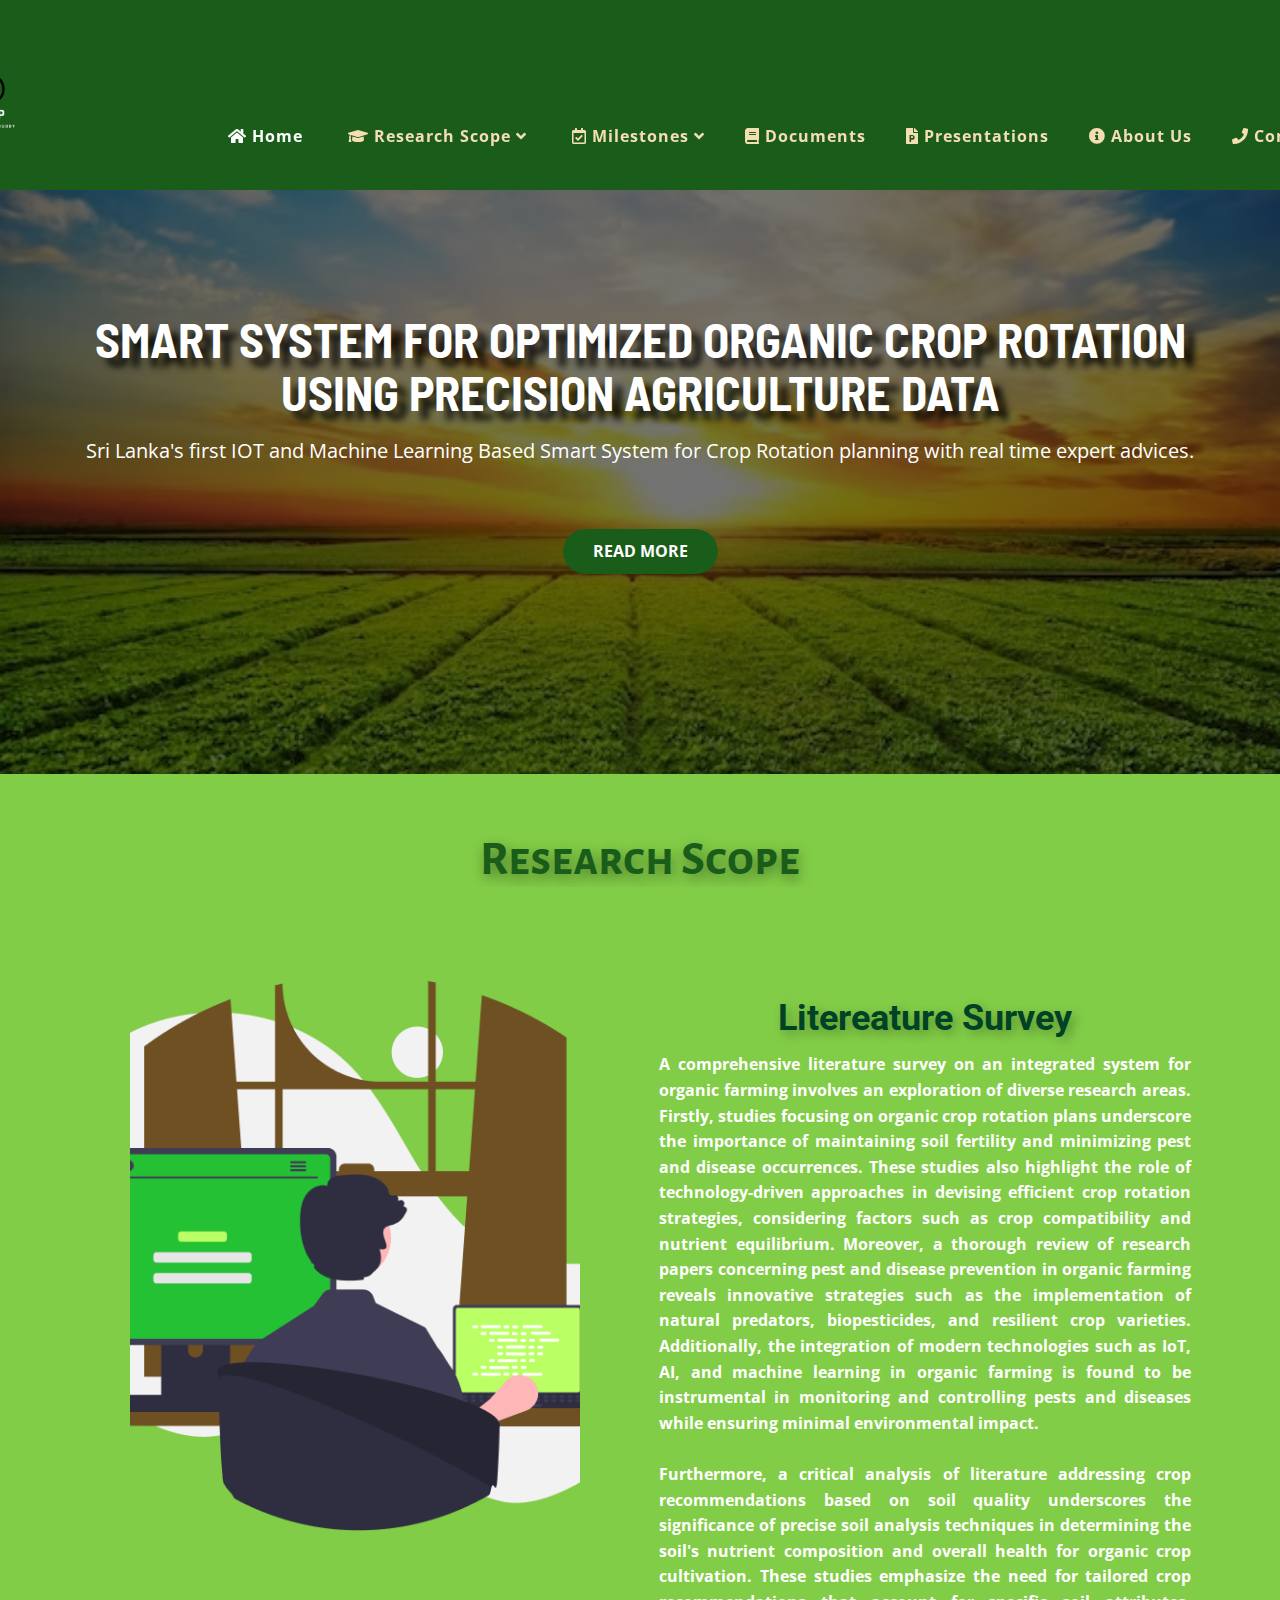
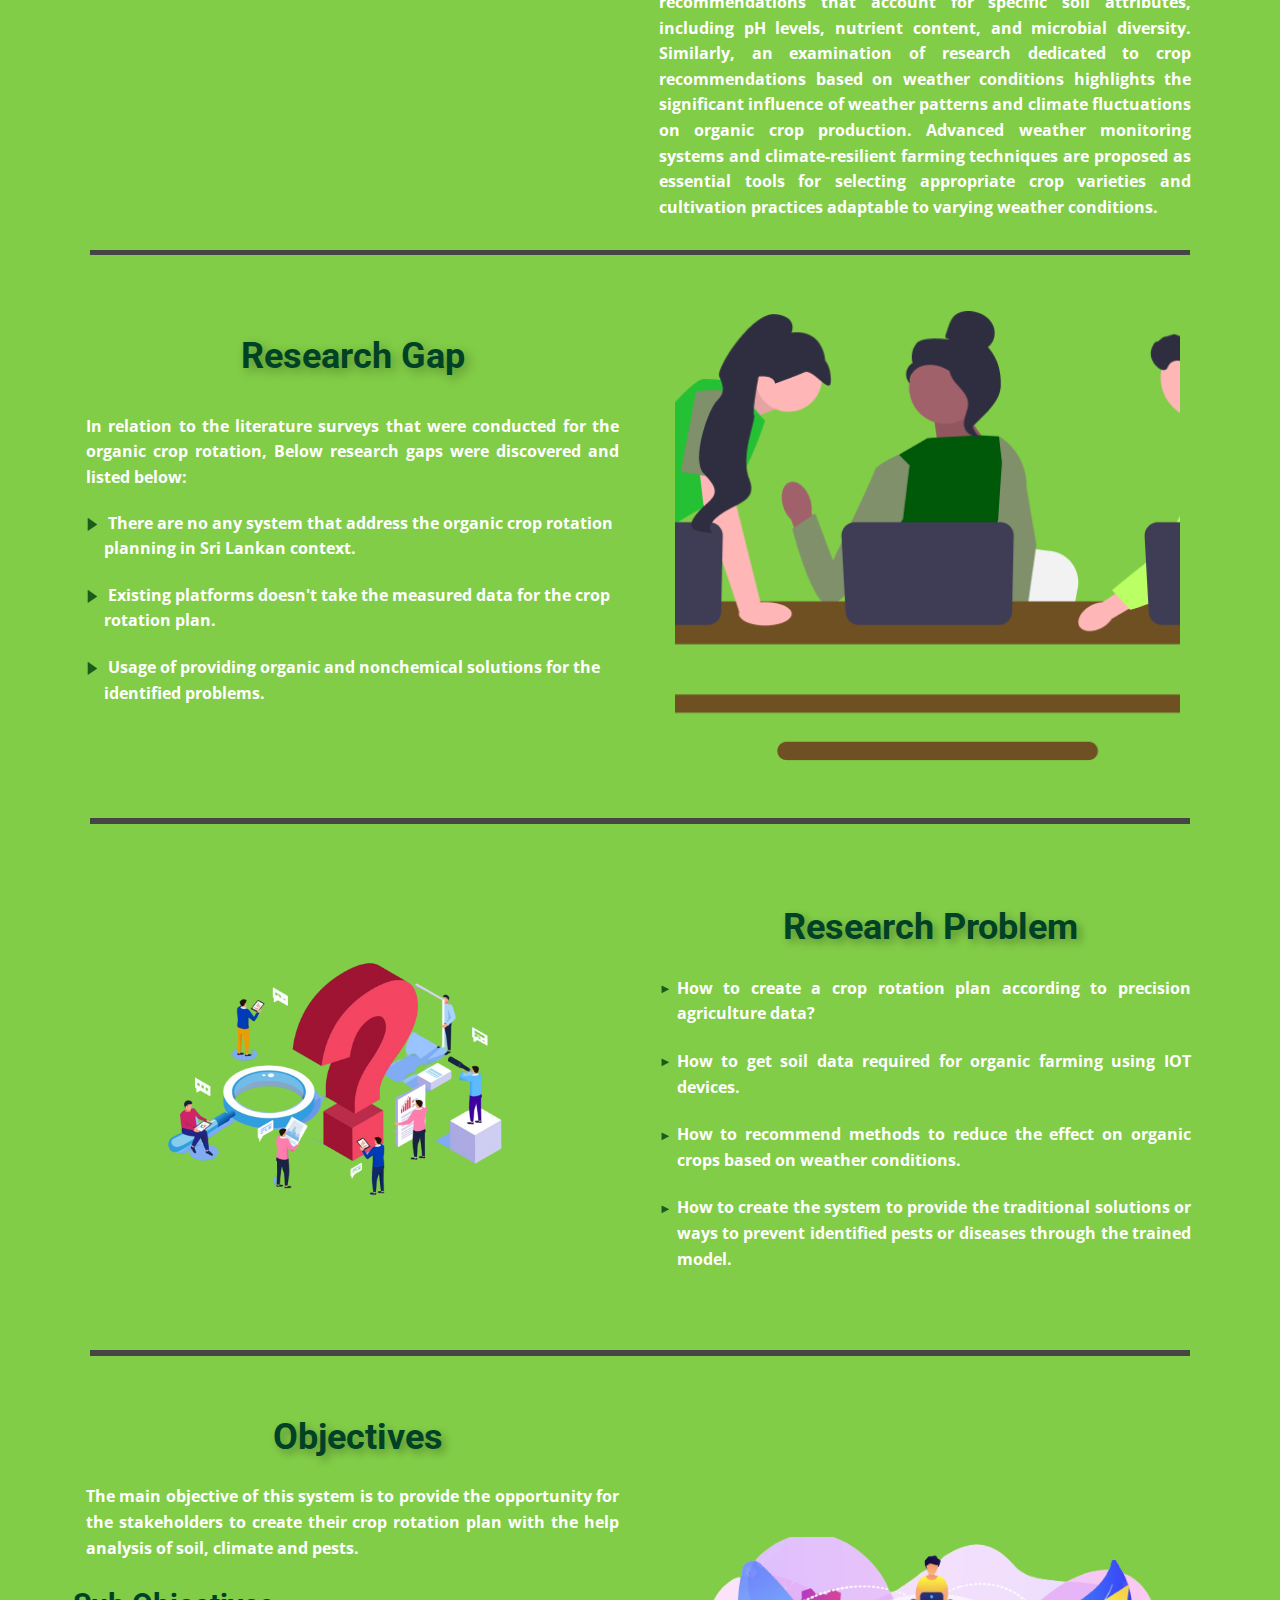
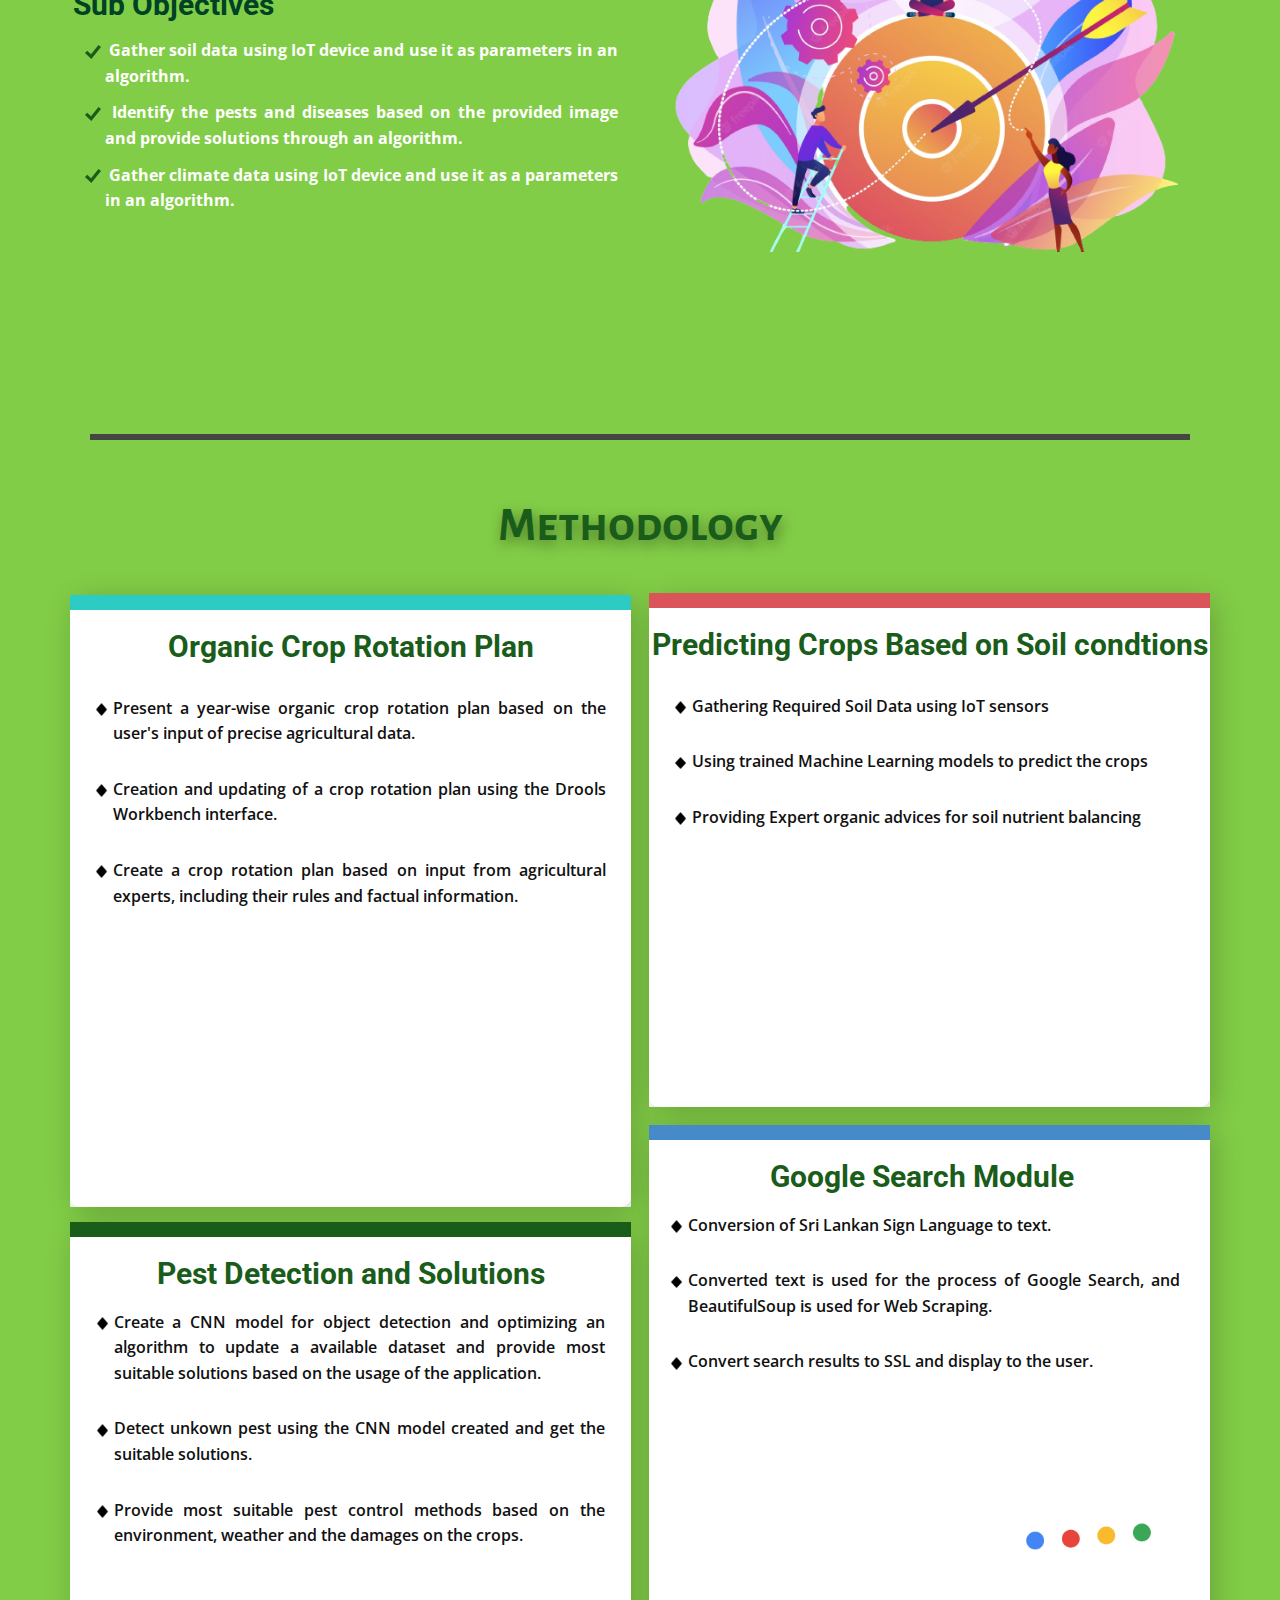
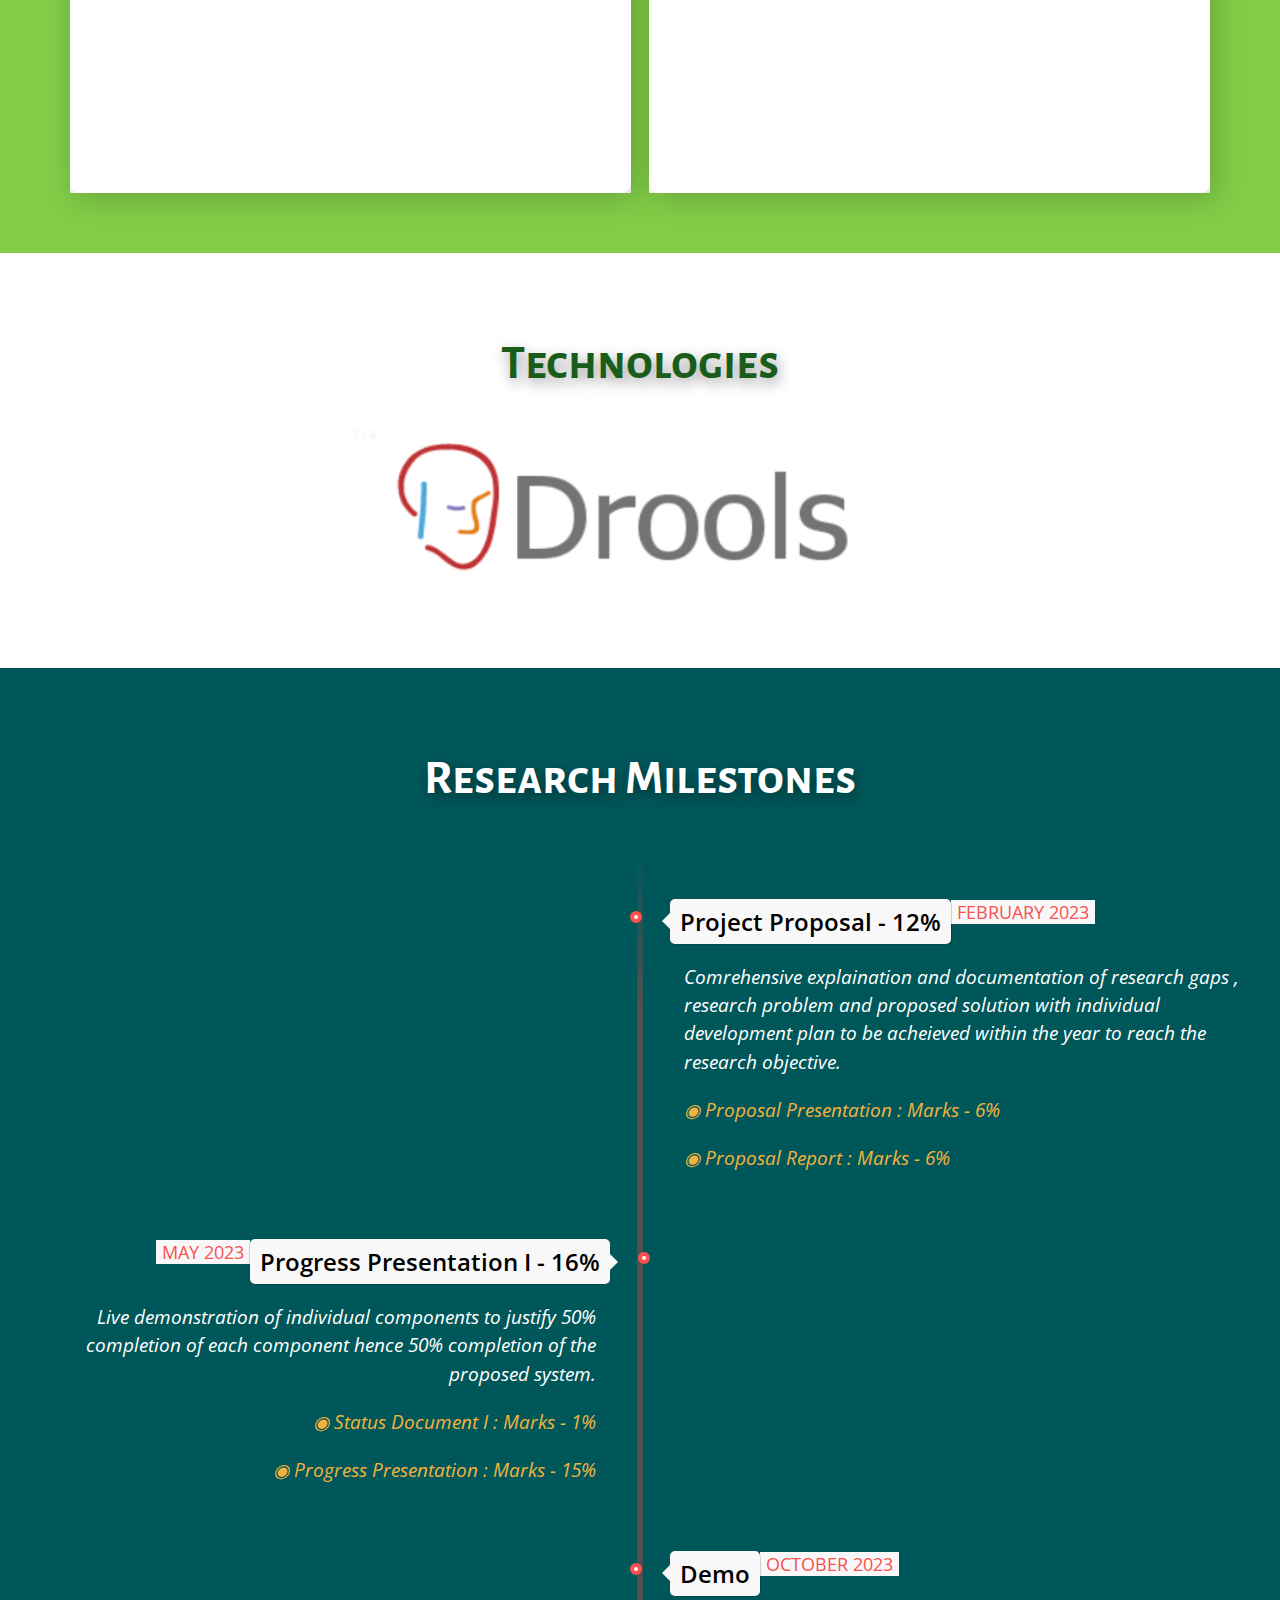
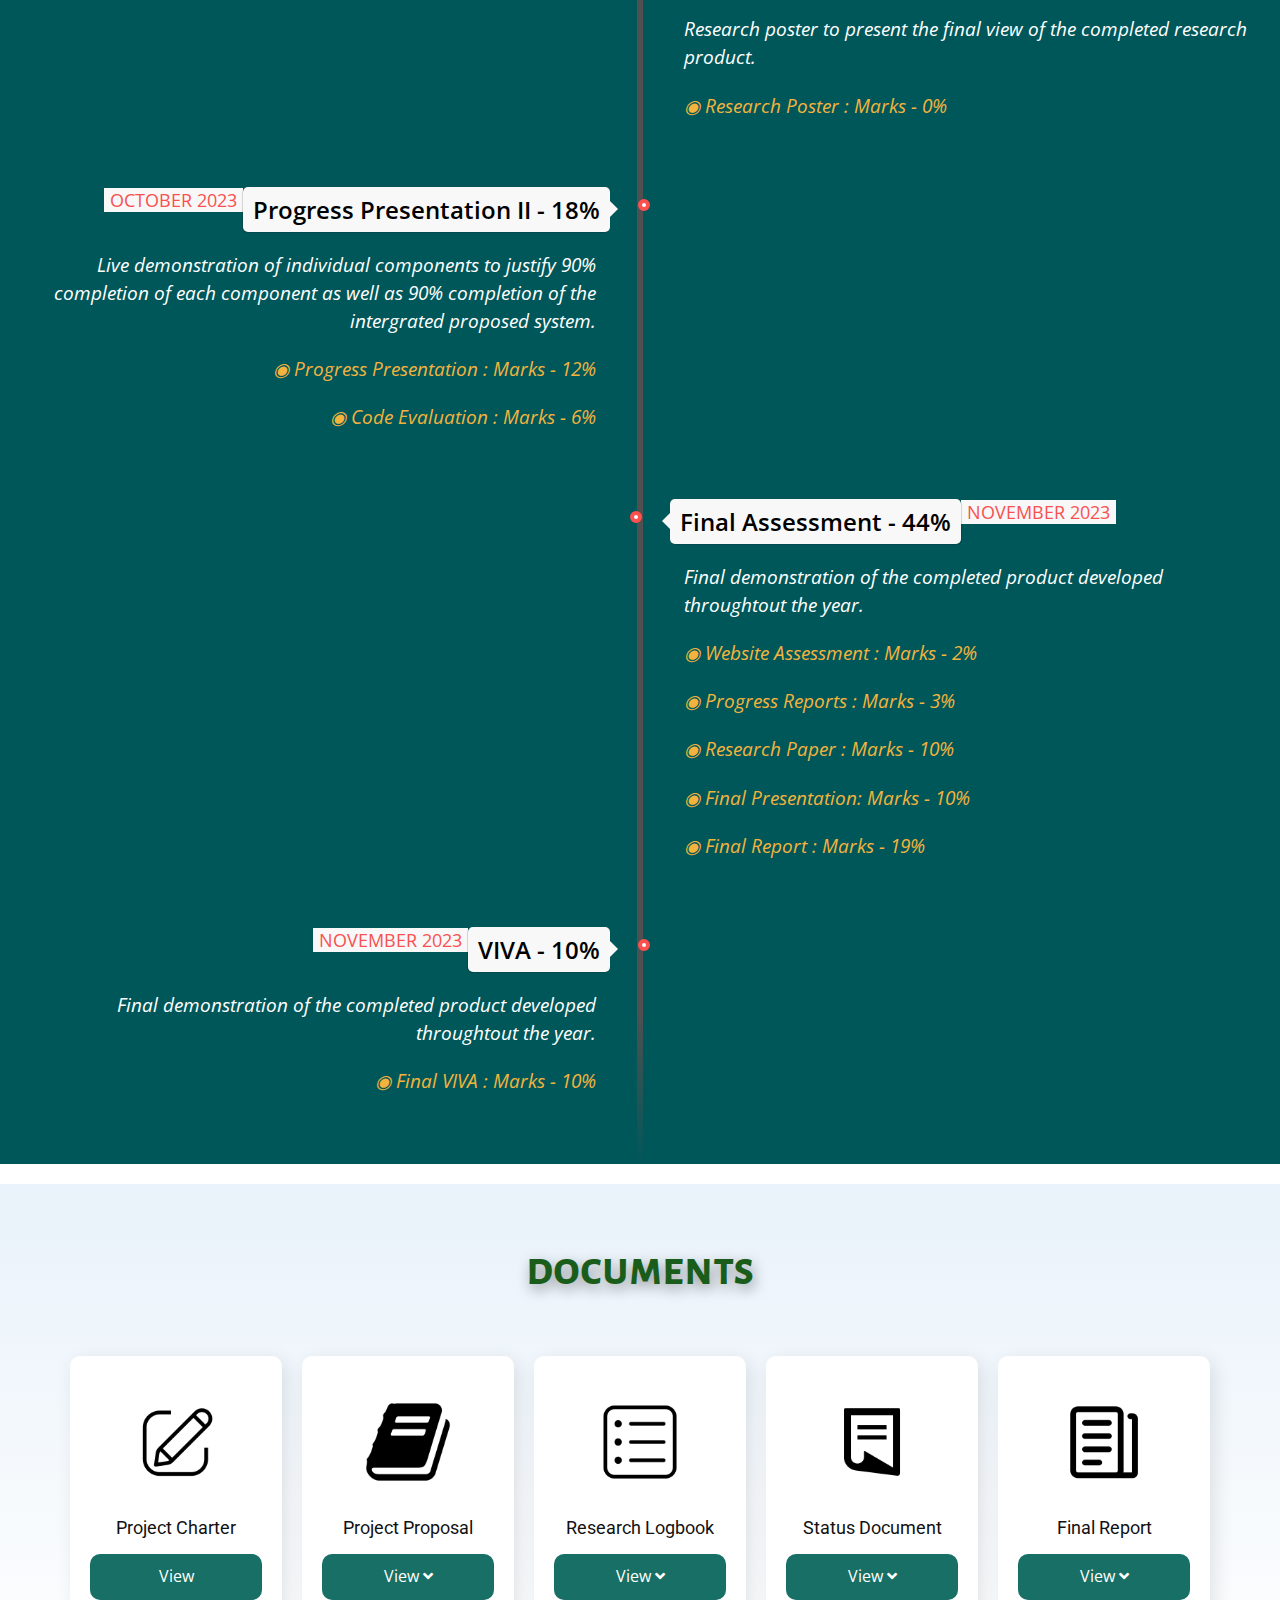
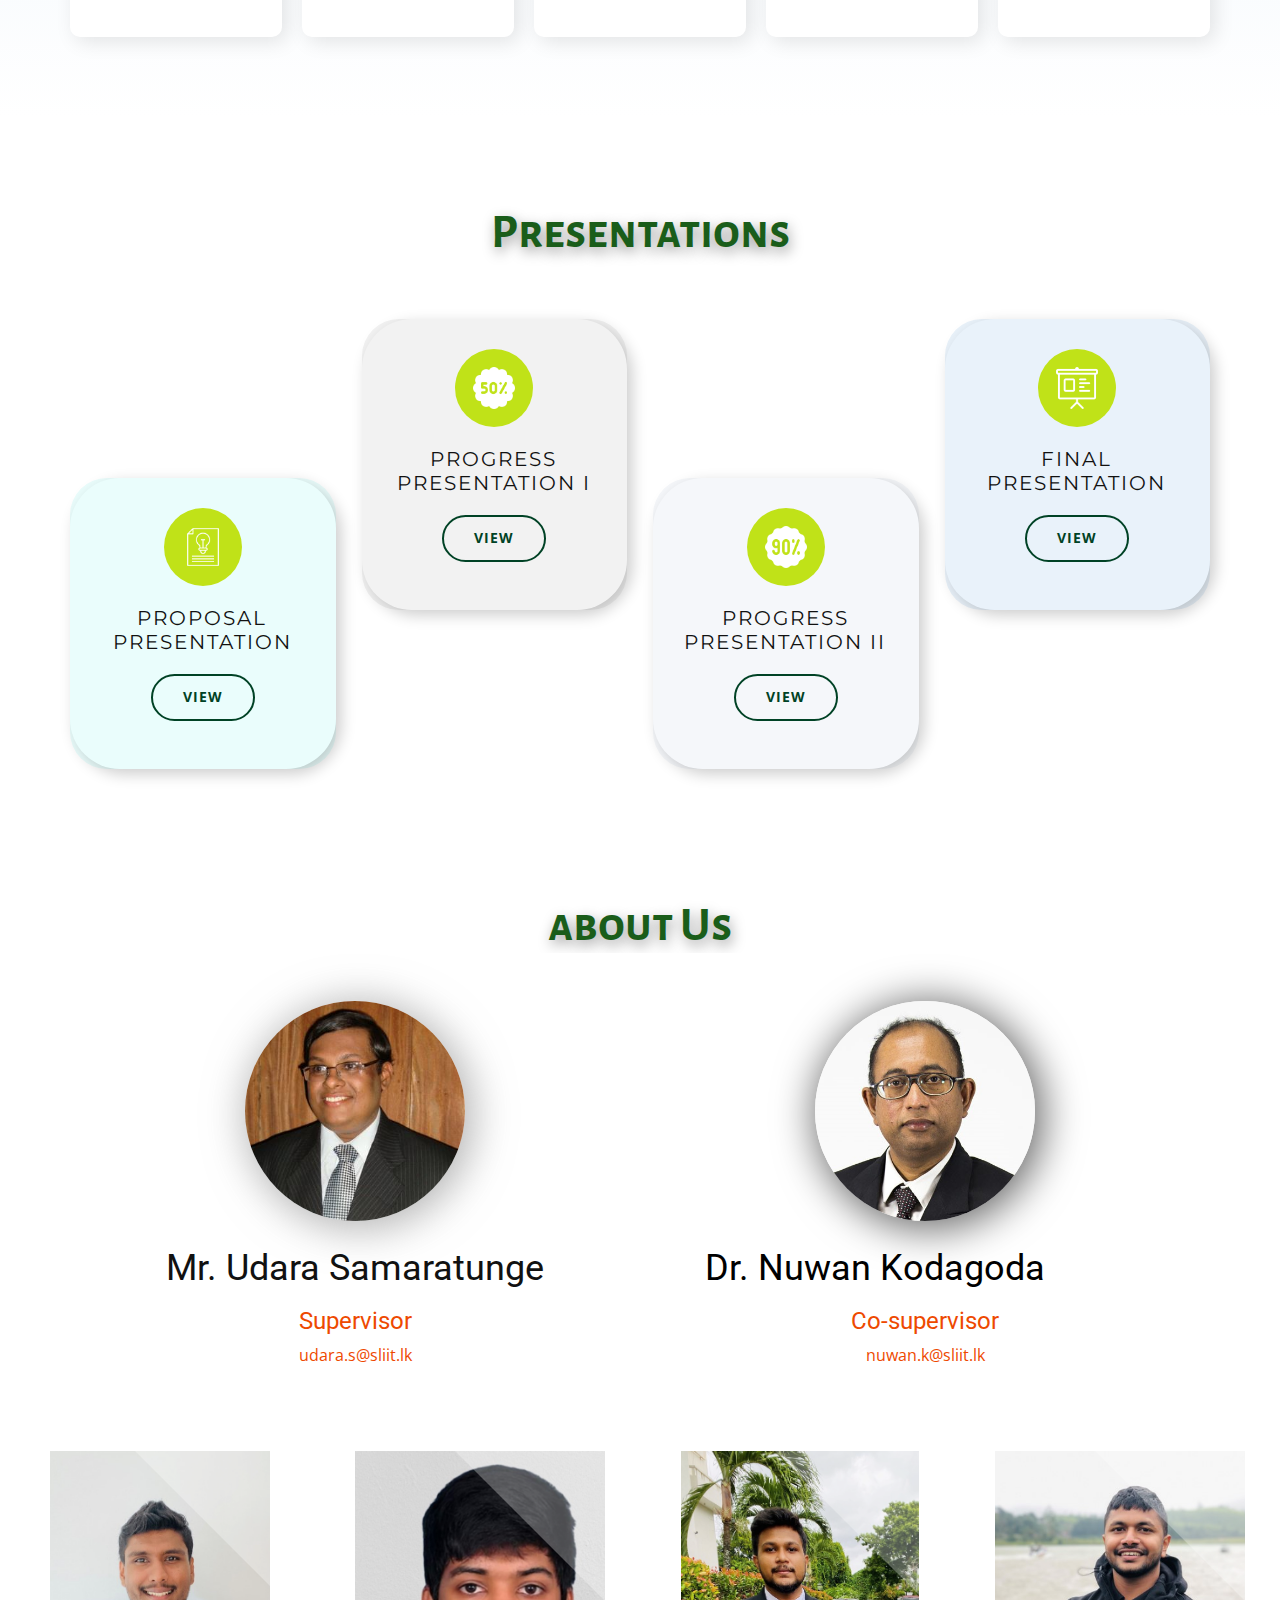
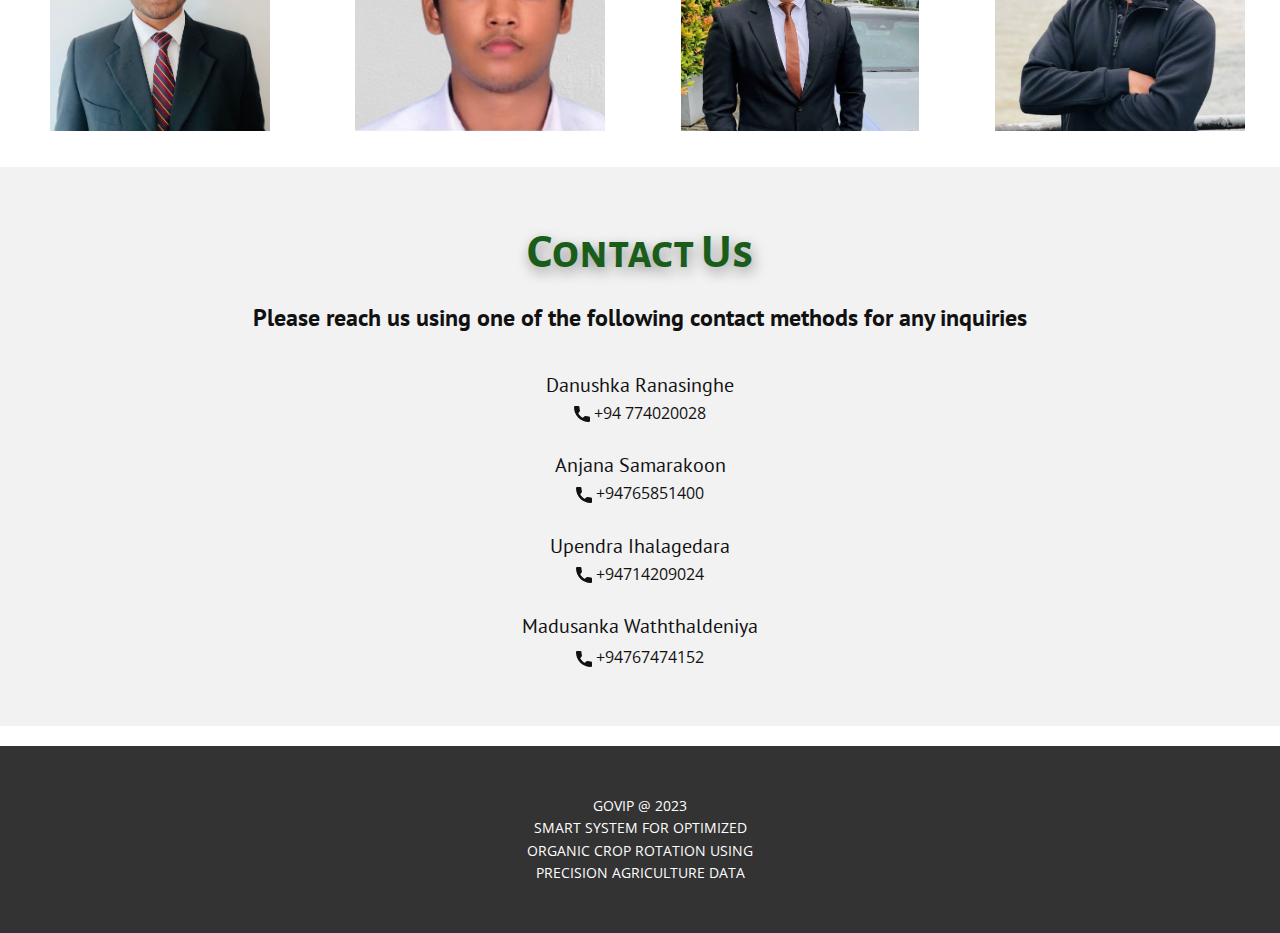
==== commit 99189f29: "further changes" ====
--- a/Home.html
+++ b/Home.html
@@ -345,20 +345,19 @@
                         <li>
                           <div class="u-list-icon">
                             <img src="images/105212.png" alt="">
-                          </div>Display words and relevant SSL signs using an animated avatar gif.
-                        </li>
-                        <li>
-                          <div class="u-list-icon">
-                            <img src="images/105212.png" alt="">
-                          </div> Evaluate user input signs using Media Pipe Holistic and Tenser-flow object detection model.
-                        </li>
-                        <li>
-                          <div class="u-list-icon">
-                            <img src="images/105212.png" alt="">
-                          </div>Correct answer is compared with the detected answer saved in the pickle file from the trained sequential neural network.
+                          </div>Present a year-wise organic crop rotation plan based on the user's input of precise agricultural data.
+                        </li>
+                        <li>
+                          <div class="u-list-icon">
+                            <img src="images/105212.png" alt="">
+                          </div> Creation and updating of a crop rotation plan using the Drools Workbench interface.
+                        </li>
+                        <li>
+                          <div class="u-list-icon">
+                            <img src="images/105212.png" alt="">
+                          </div>Create a crop rotation plan based on input from agricultural experts, including their rules and factual information.
                         </li>
                       </ul>
-                      <img class="u-image u-image-contain u-image-default u-image-1" src="images/1642248391_154986_gif-url.gif" alt="" data-image-width="1200" data-image-height="1080">
                     </div>
                   </div>
                   <div class="u-container-style u-layout-cell u-radius-10 u-size-20 u-white u-layout-cell-2">
@@ -391,7 +390,7 @@
                   <div class="u-container-style u-layout-cell u-radius-10 u-size-20 u-white u-layout-cell-3">
                     <div class="u-container-layout u-container-layout-3">
                       <div class="u-expanded-width u-palette-2-base u-shape u-shape-rectangle u-shape-3"></div>
-                      <h2 class="u-align-center u-subtitle u-text u-text-custom-color-1 u-text-default u-text-2">Soil based Crop prediction</h2>
+                      <h2 class="u-align-center u-subtitle u-text u-text-custom-color-1 u-text-default u-text-2">Predicting Crops Based on Soil condtions</h2>
                       <ul class="u-align-justify u-custom-list u-file-icon u-spacing-30 u-text u-text-3">
                         <li>
                           <div class="u-list-icon">
@@ -409,7 +408,6 @@
                           </div>Providing Expert organic advices for soil nutrient balancing
                         </li>
                       </ul>
-                      <img class="u-image u-image-contain u-image-default u-preserve-proportions u-image-3" src="images/200w.gif" alt="" data-image-width="200" data-image-height="200">
                     </div>
                   </div>
                   <div class="u-container-style u-layout-cell u-radius-10 u-size-40 u-white u-layout-cell-4">
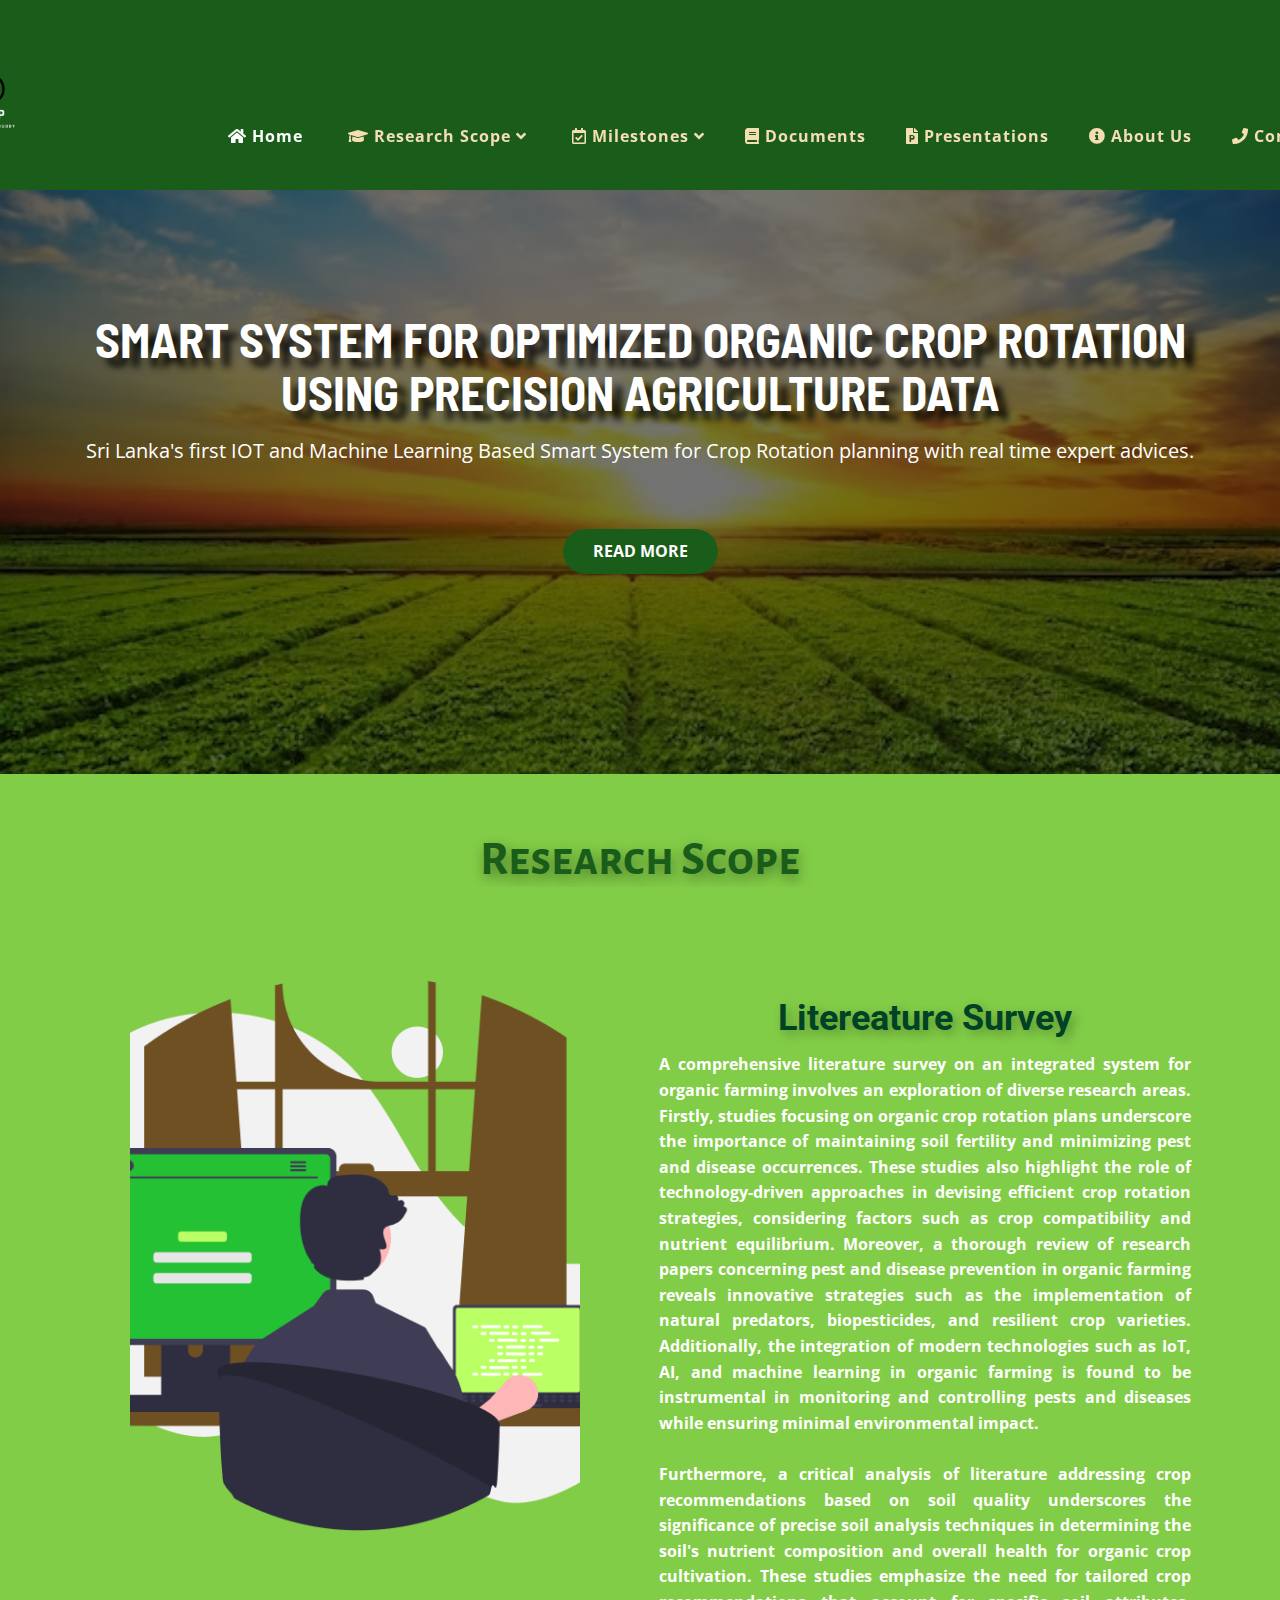
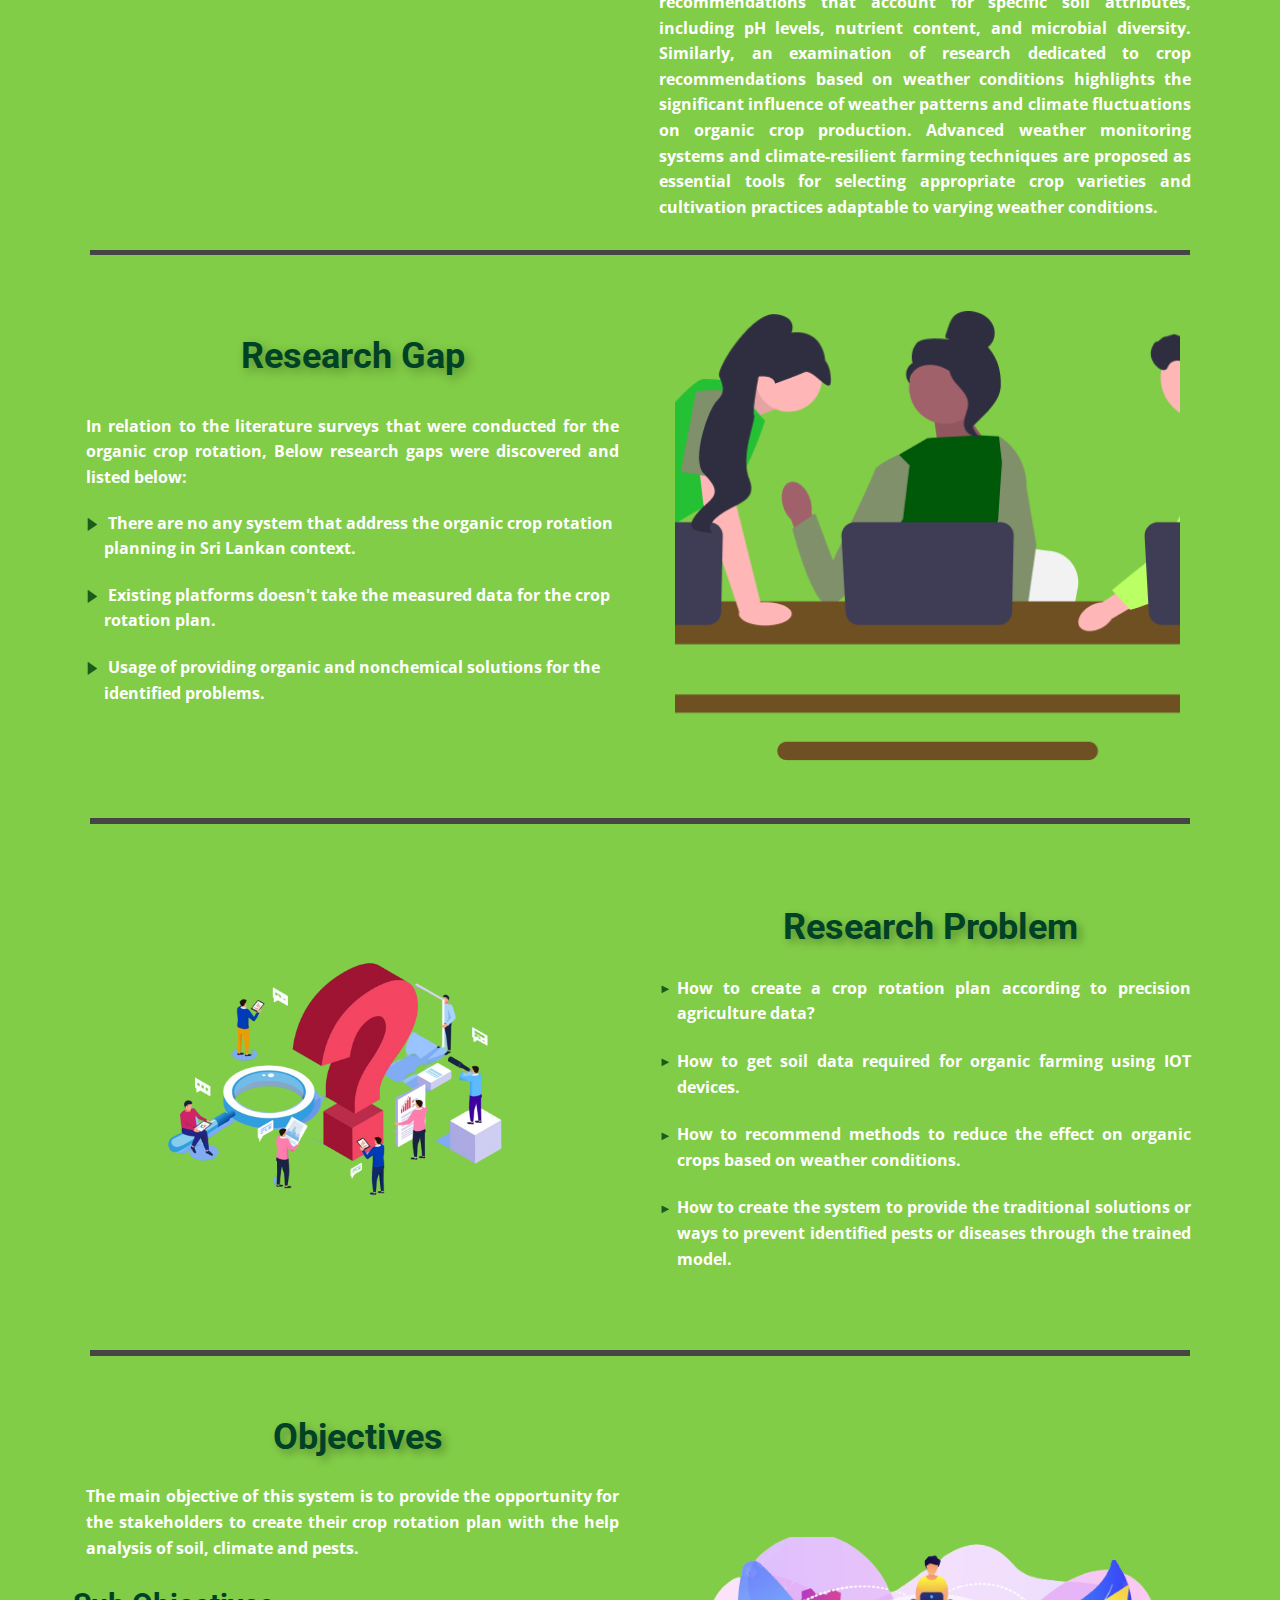
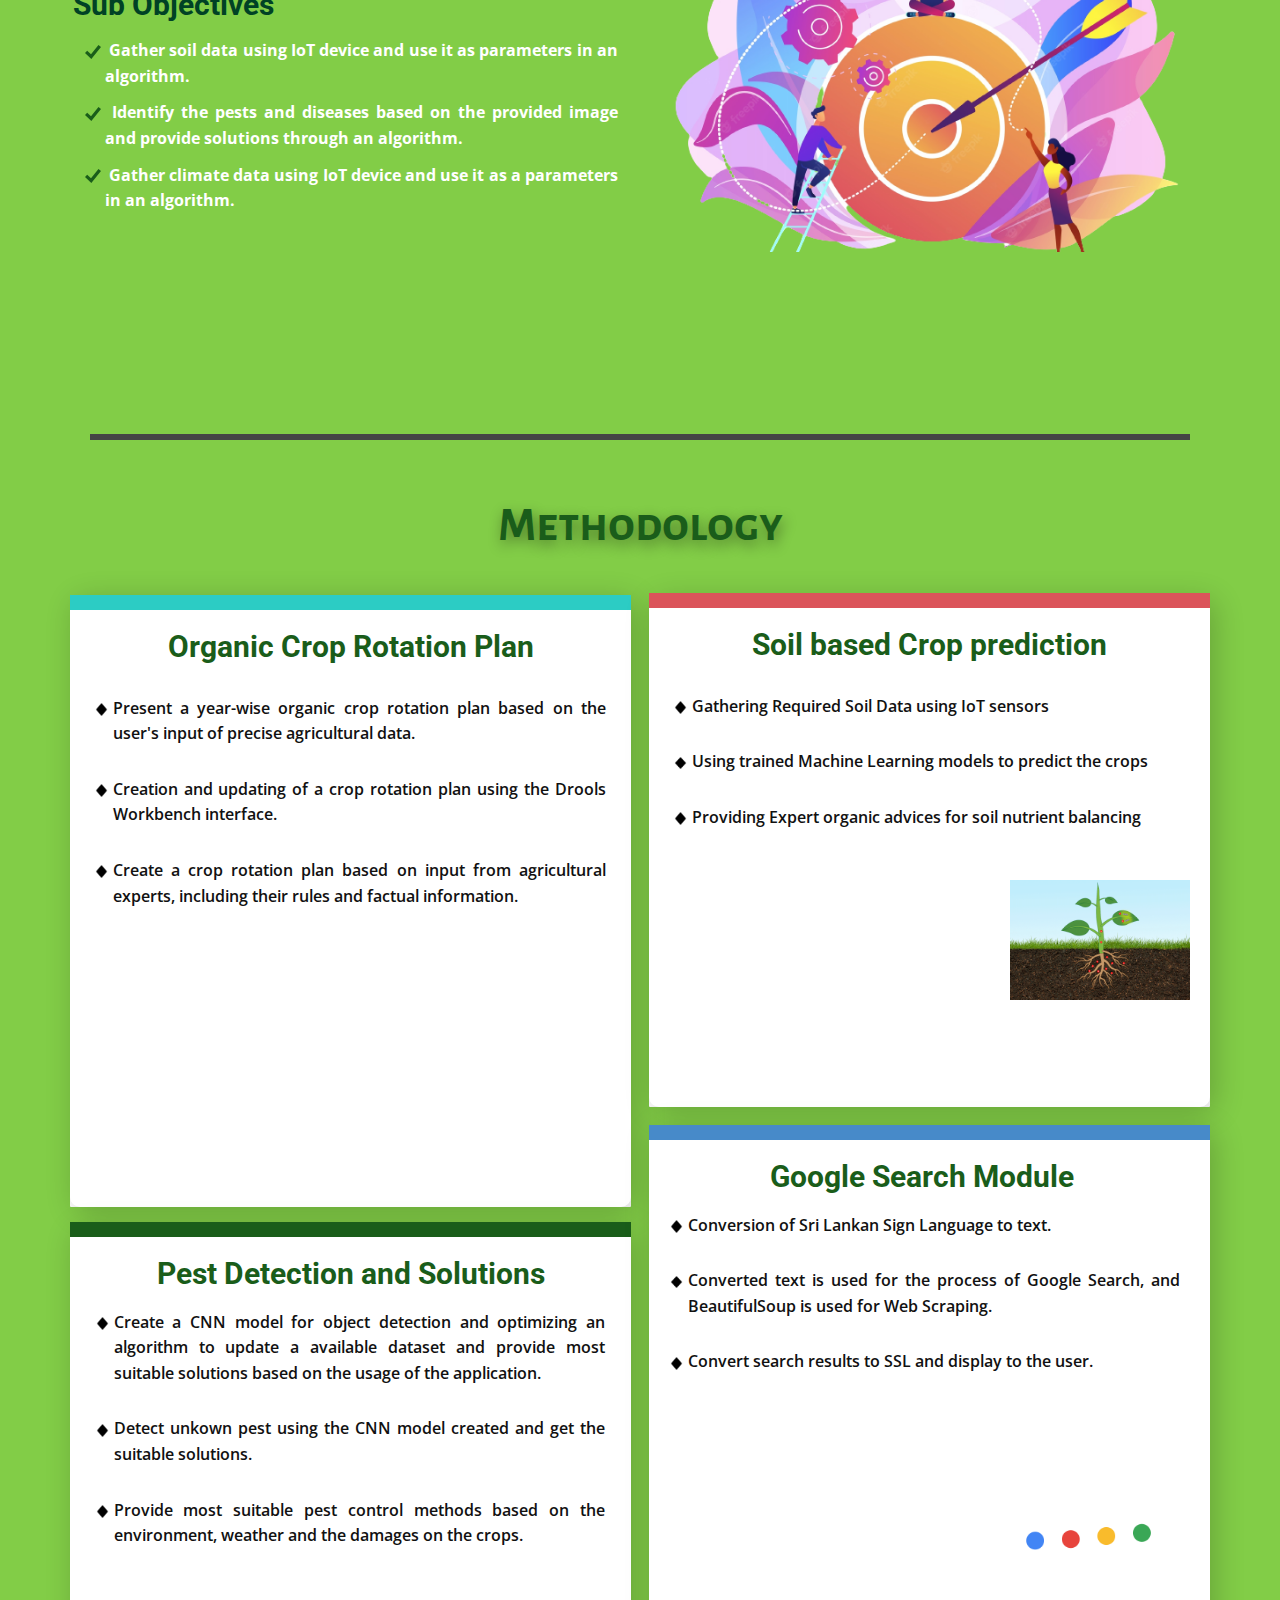
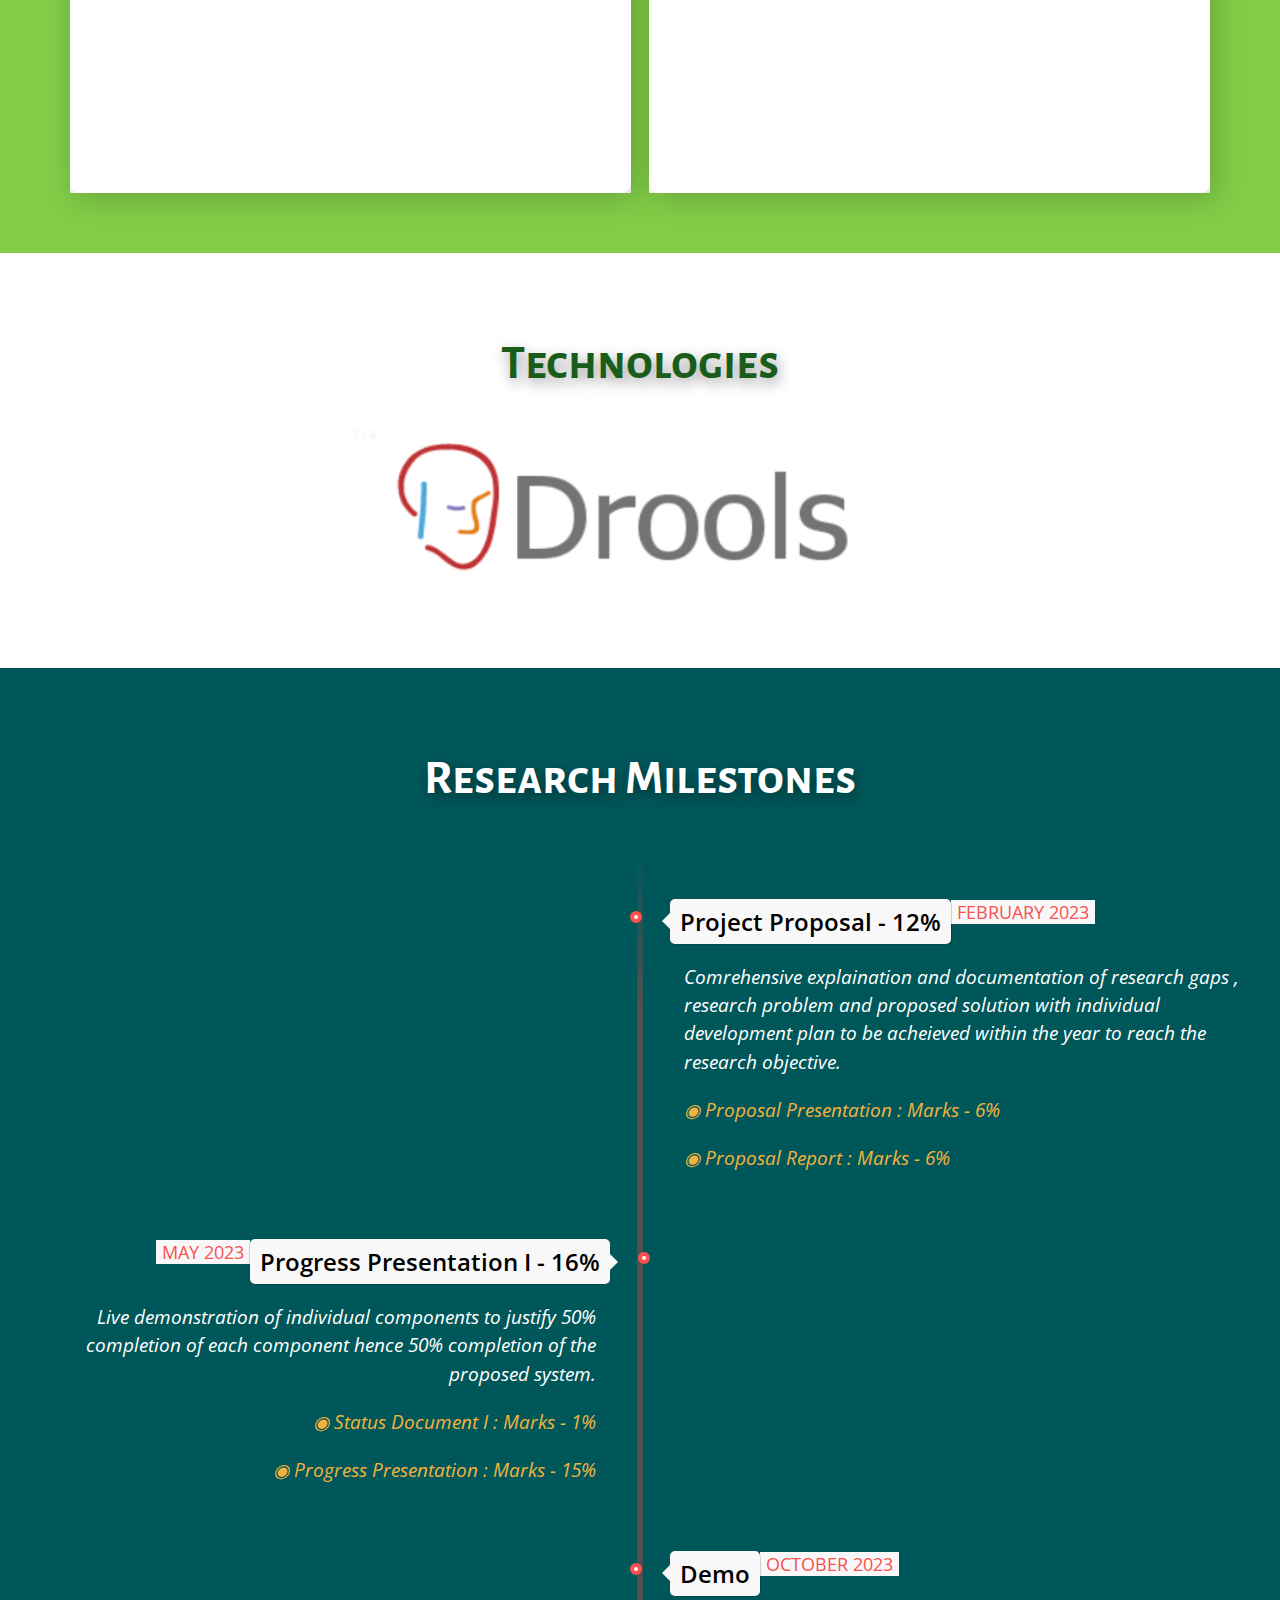
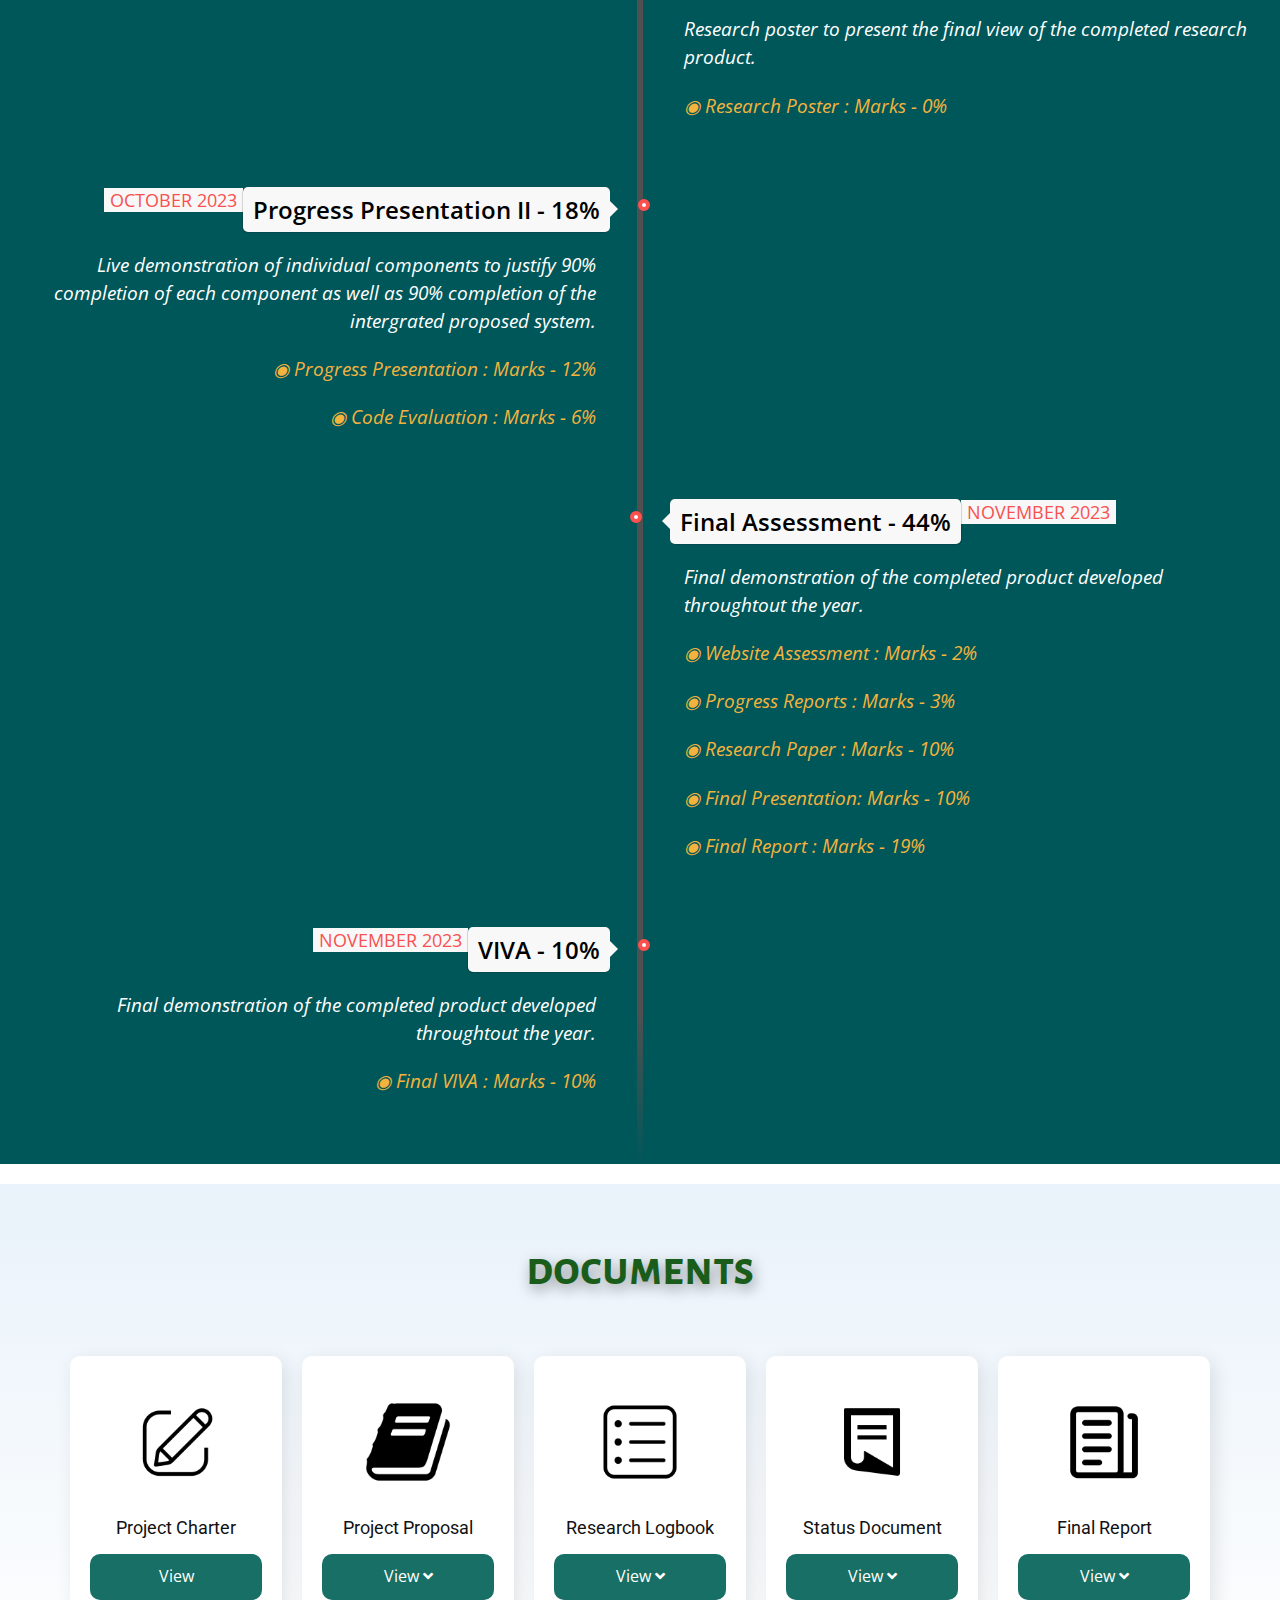
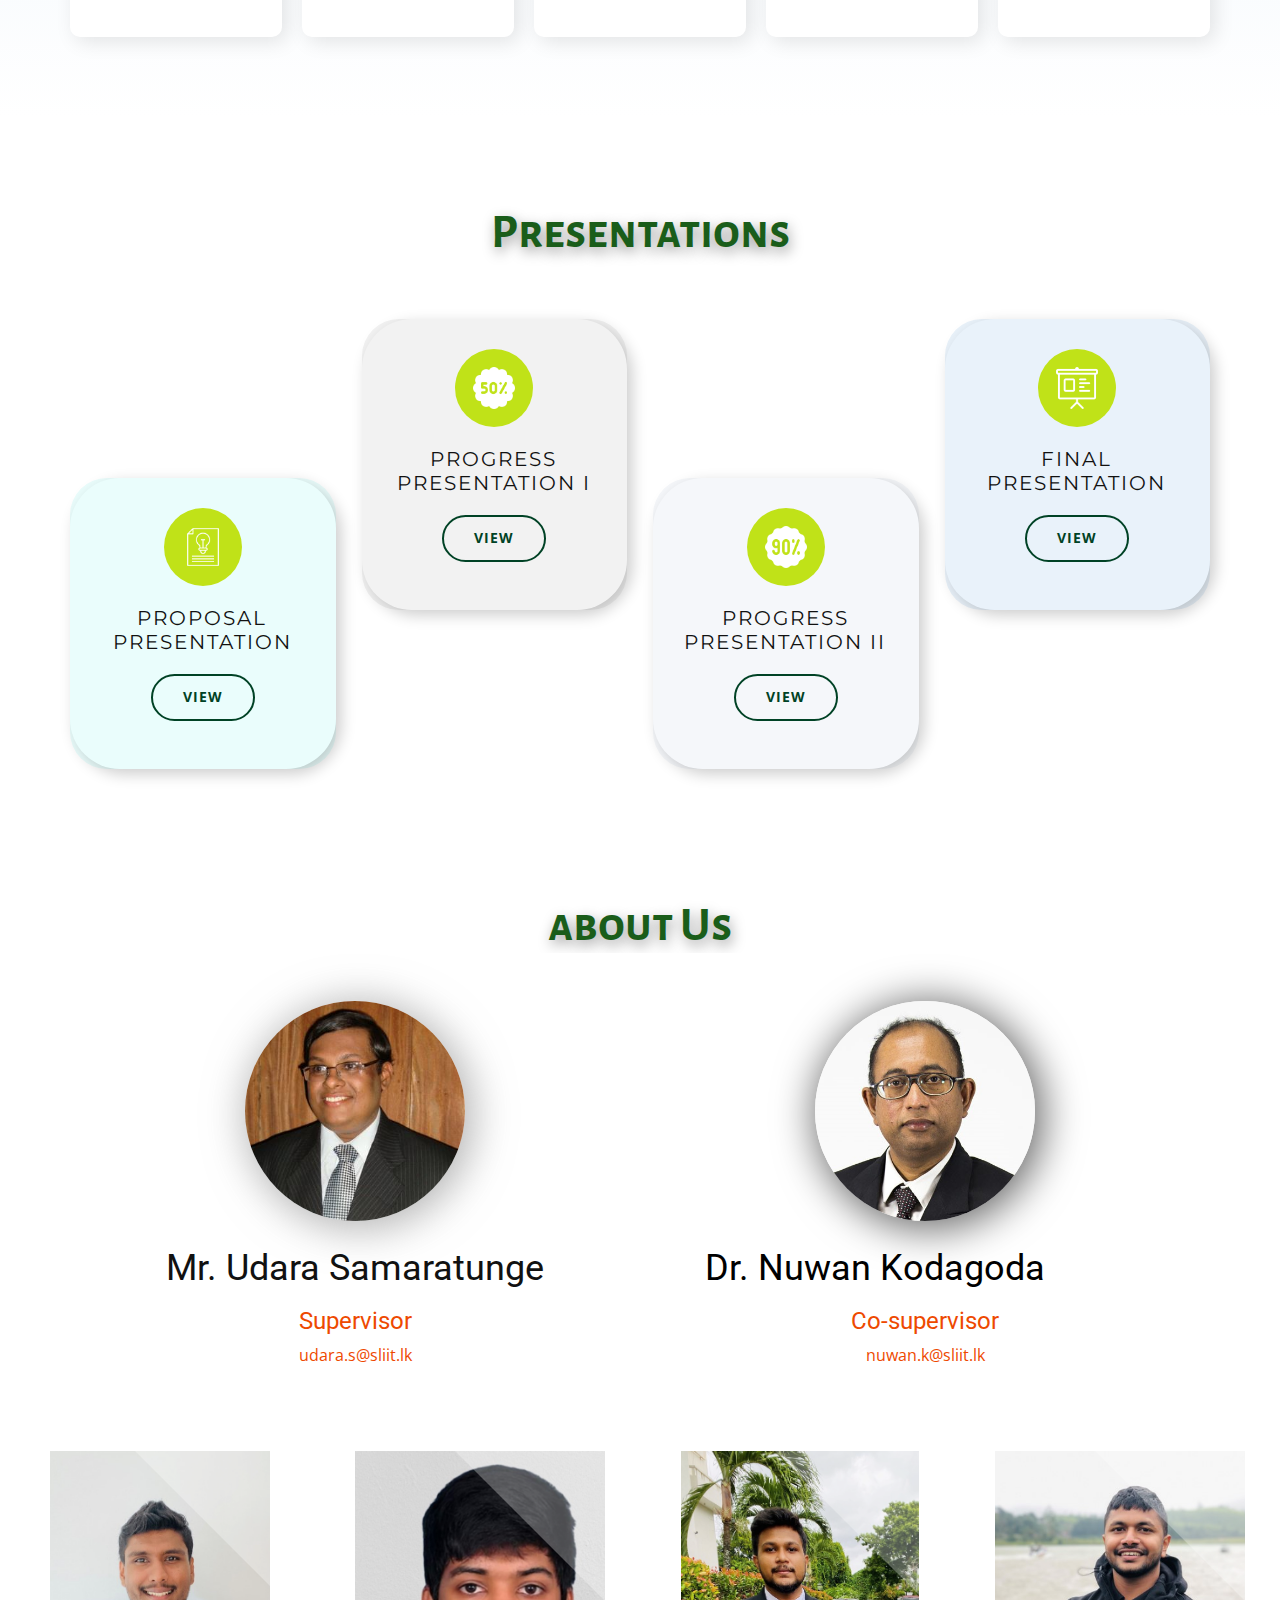
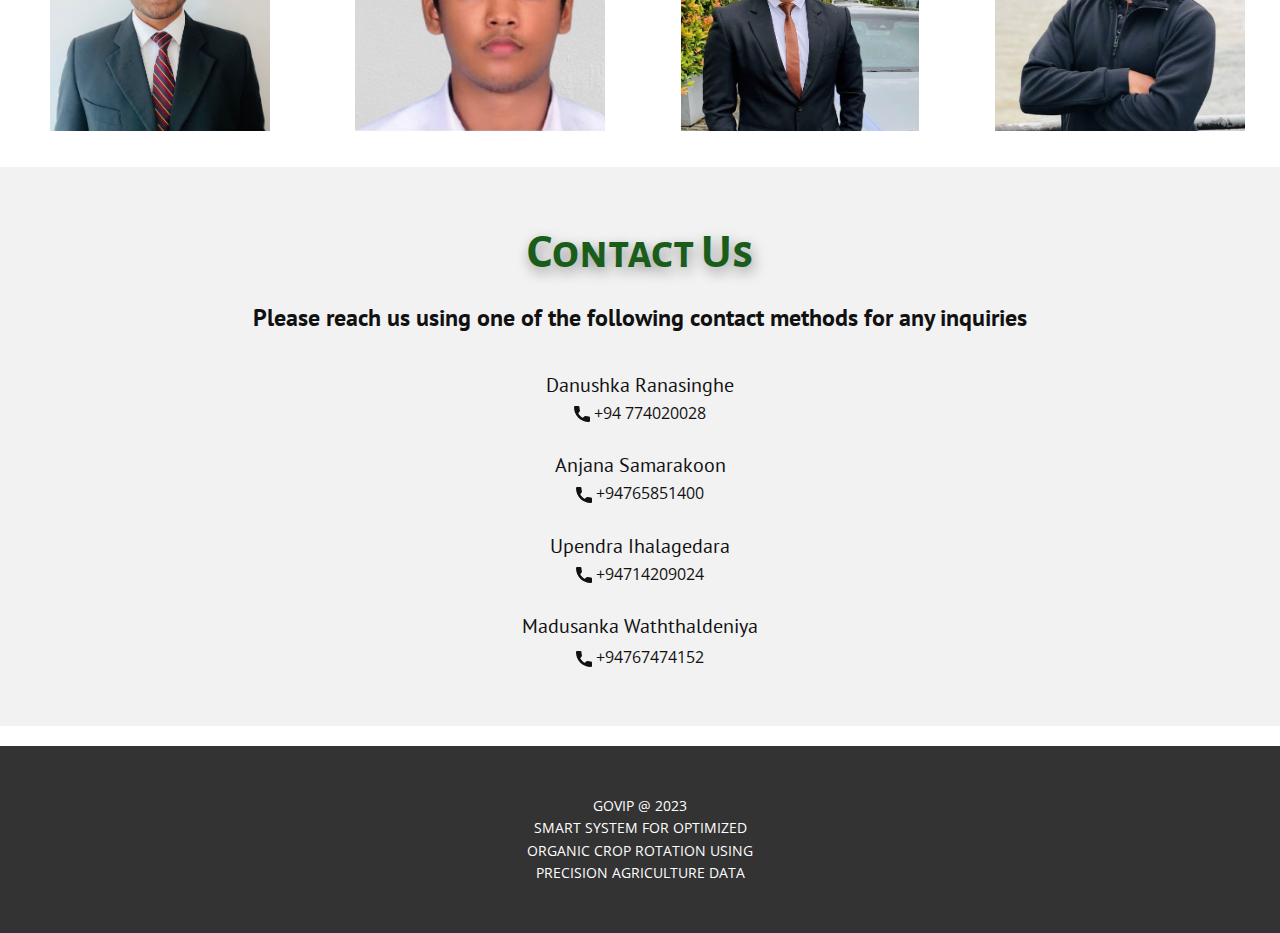
==== commit 98dd1f3a: "Merge branch 'main' of https://github.com/23-113-RP-Team/23-113-RP-WebSite" ====
--- a/Home.html
+++ b/Home.html
@@ -390,7 +390,7 @@
                   <div class="u-container-style u-layout-cell u-radius-10 u-size-20 u-white u-layout-cell-3">
                     <div class="u-container-layout u-container-layout-3">
                       <div class="u-expanded-width u-palette-2-base u-shape u-shape-rectangle u-shape-3"></div>
-                      <h2 class="u-align-center u-subtitle u-text u-text-custom-color-1 u-text-default u-text-2">Predicting Crops Based on Soil condtions</h2>
+                      <h2 class="u-align-center u-subtitle u-text u-text-custom-color-1 u-text-default u-text-2">Soil based Crop prediction</h2>
                       <ul class="u-align-justify u-custom-list u-file-icon u-spacing-30 u-text u-text-3">
                         <li>
                           <div class="u-list-icon">
@@ -408,6 +408,7 @@
                           </div>Providing Expert organic advices for soil nutrient balancing
                         </li>
                       </ul>
+                      <img class="u-image u-image-contain u-image-default u-preserve-proportions u-image-3" src="images/200w.gif" alt="" data-image-width="200" data-image-height="200">
                     </div>
                   </div>
                   <div class="u-container-style u-layout-cell u-radius-10 u-size-40 u-white u-layout-cell-4">
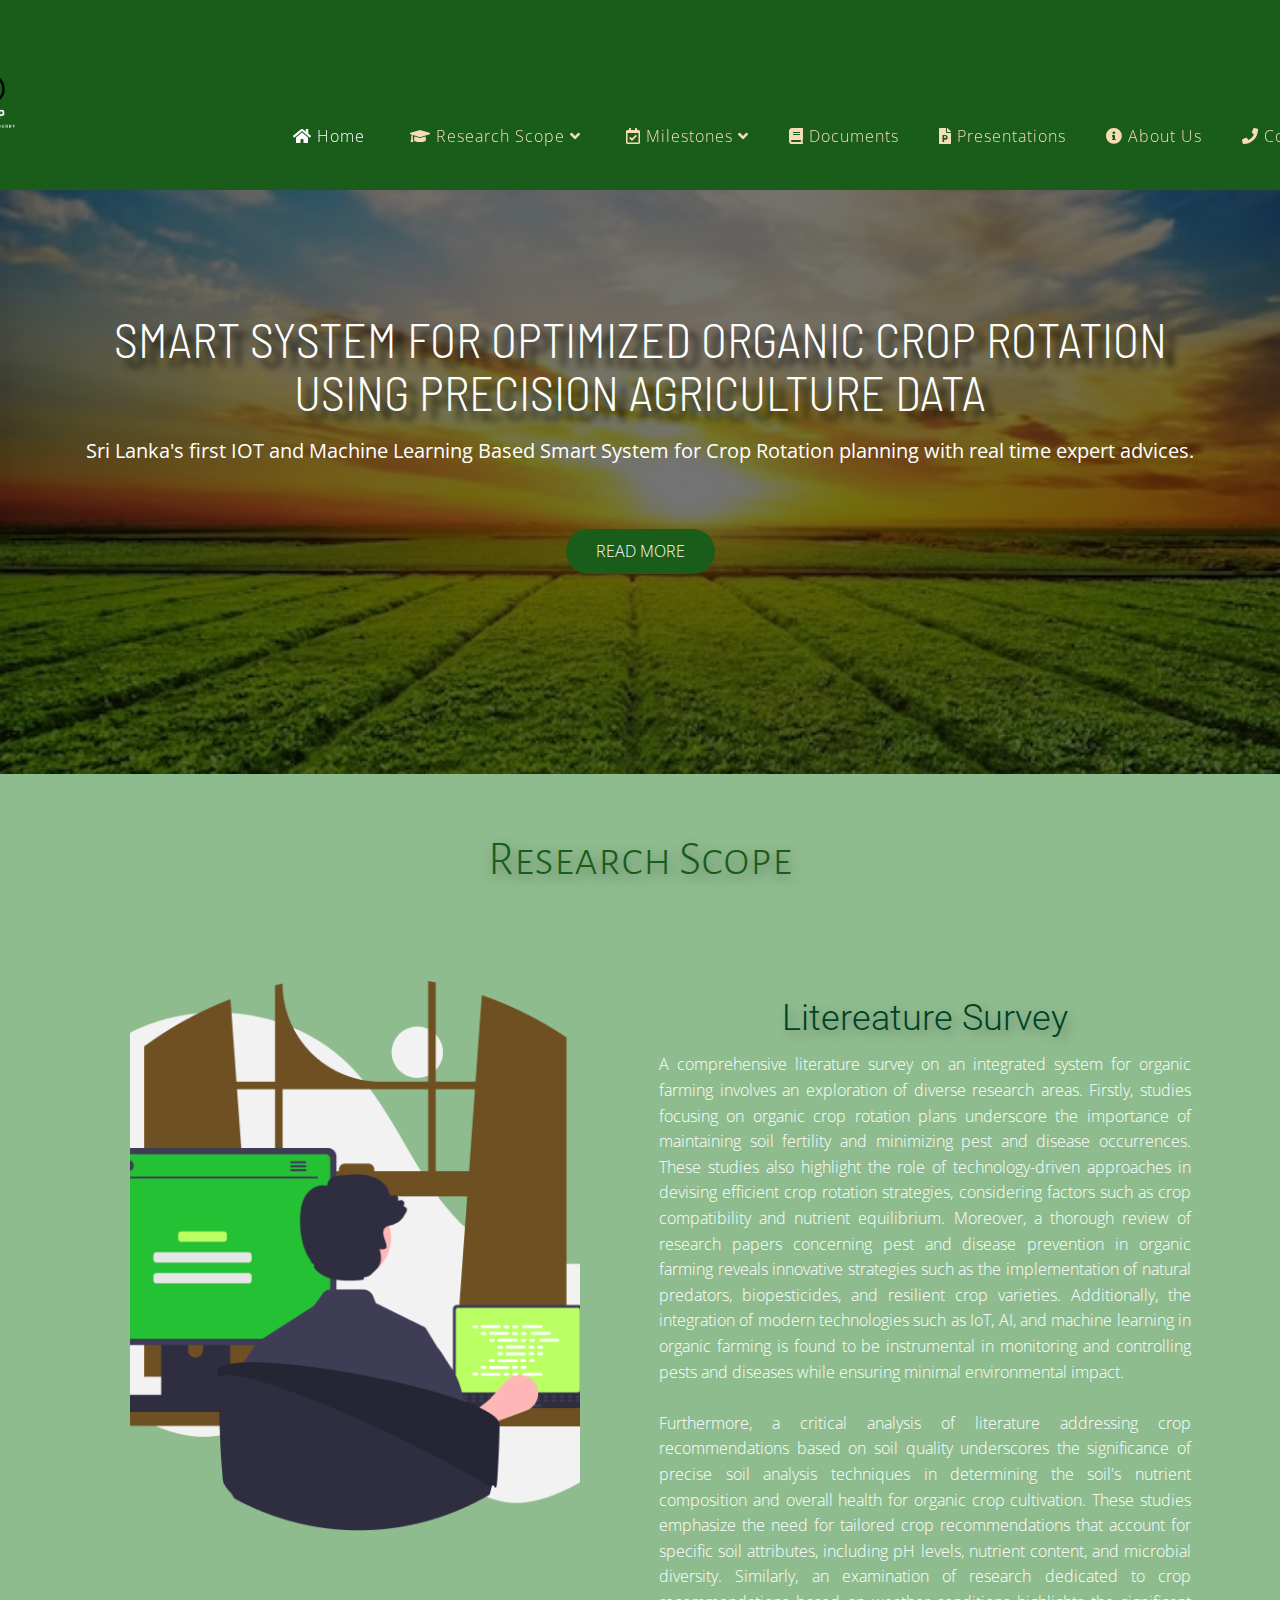
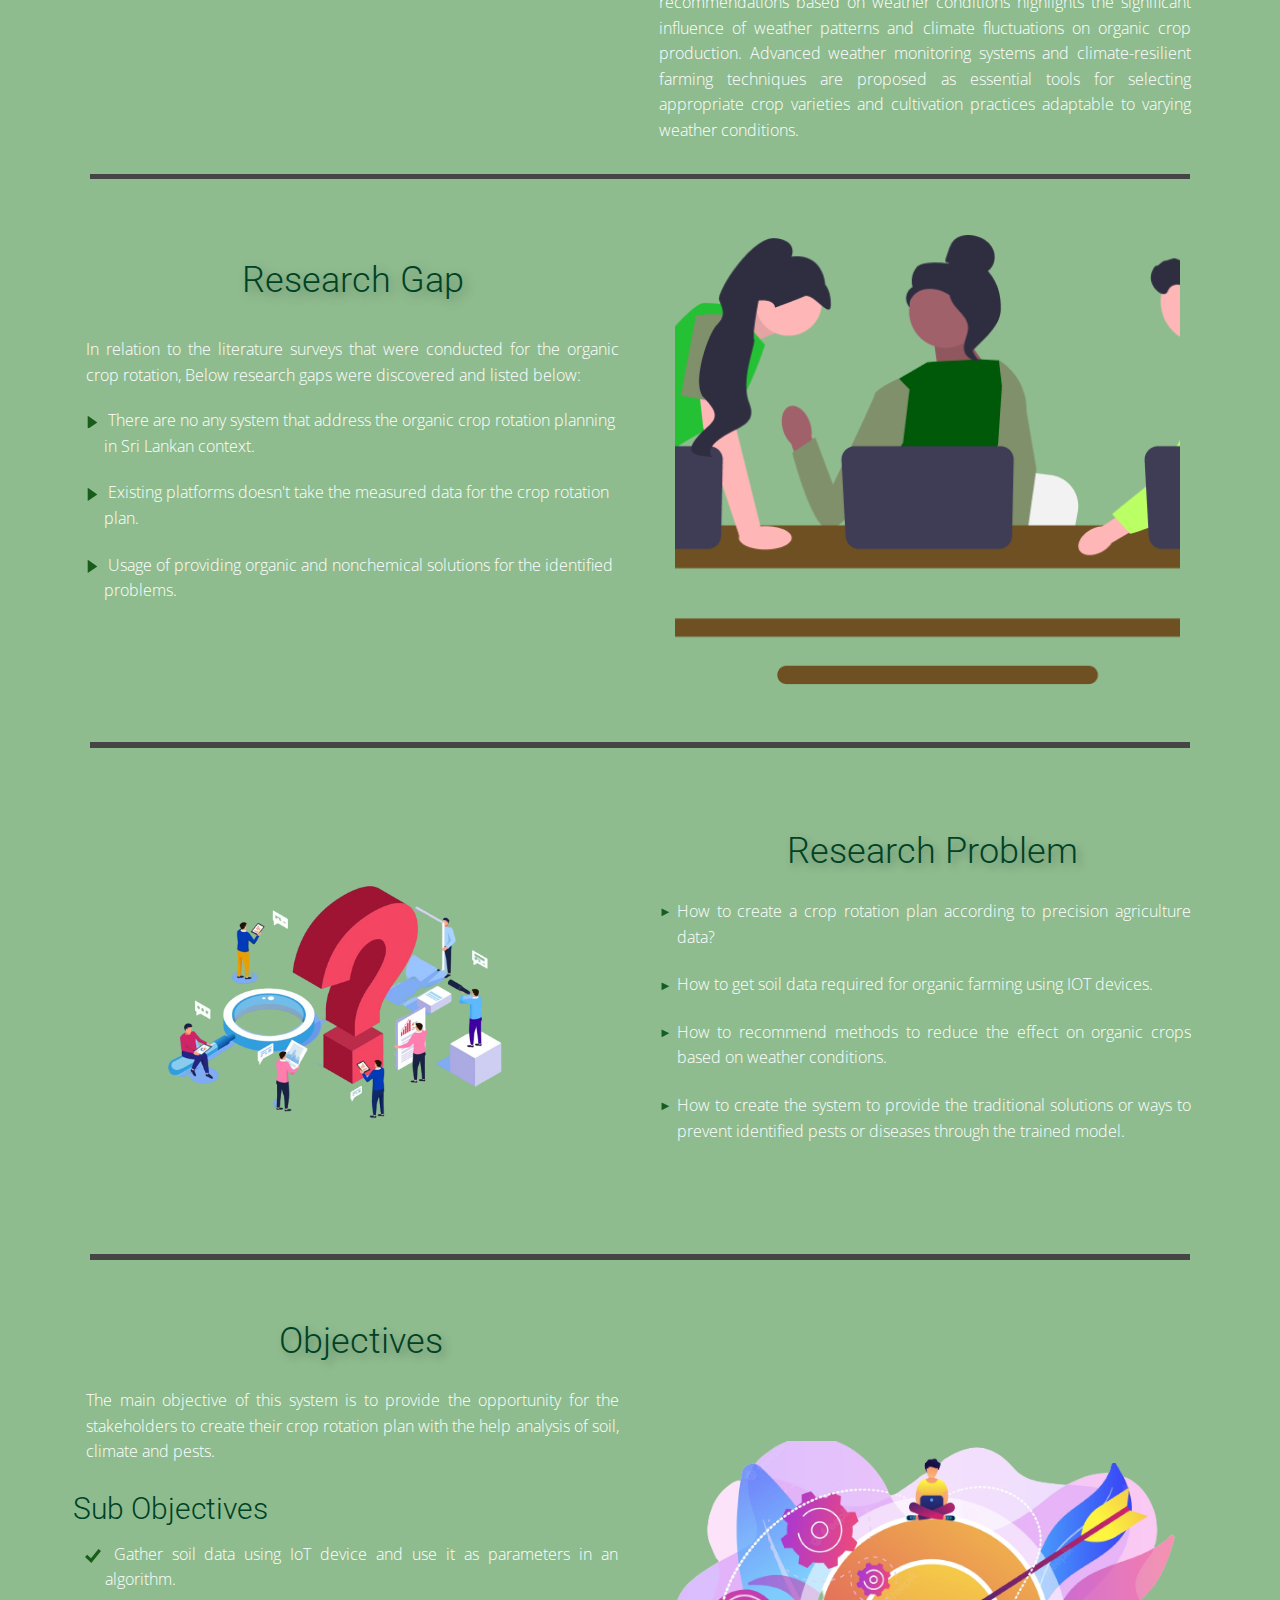
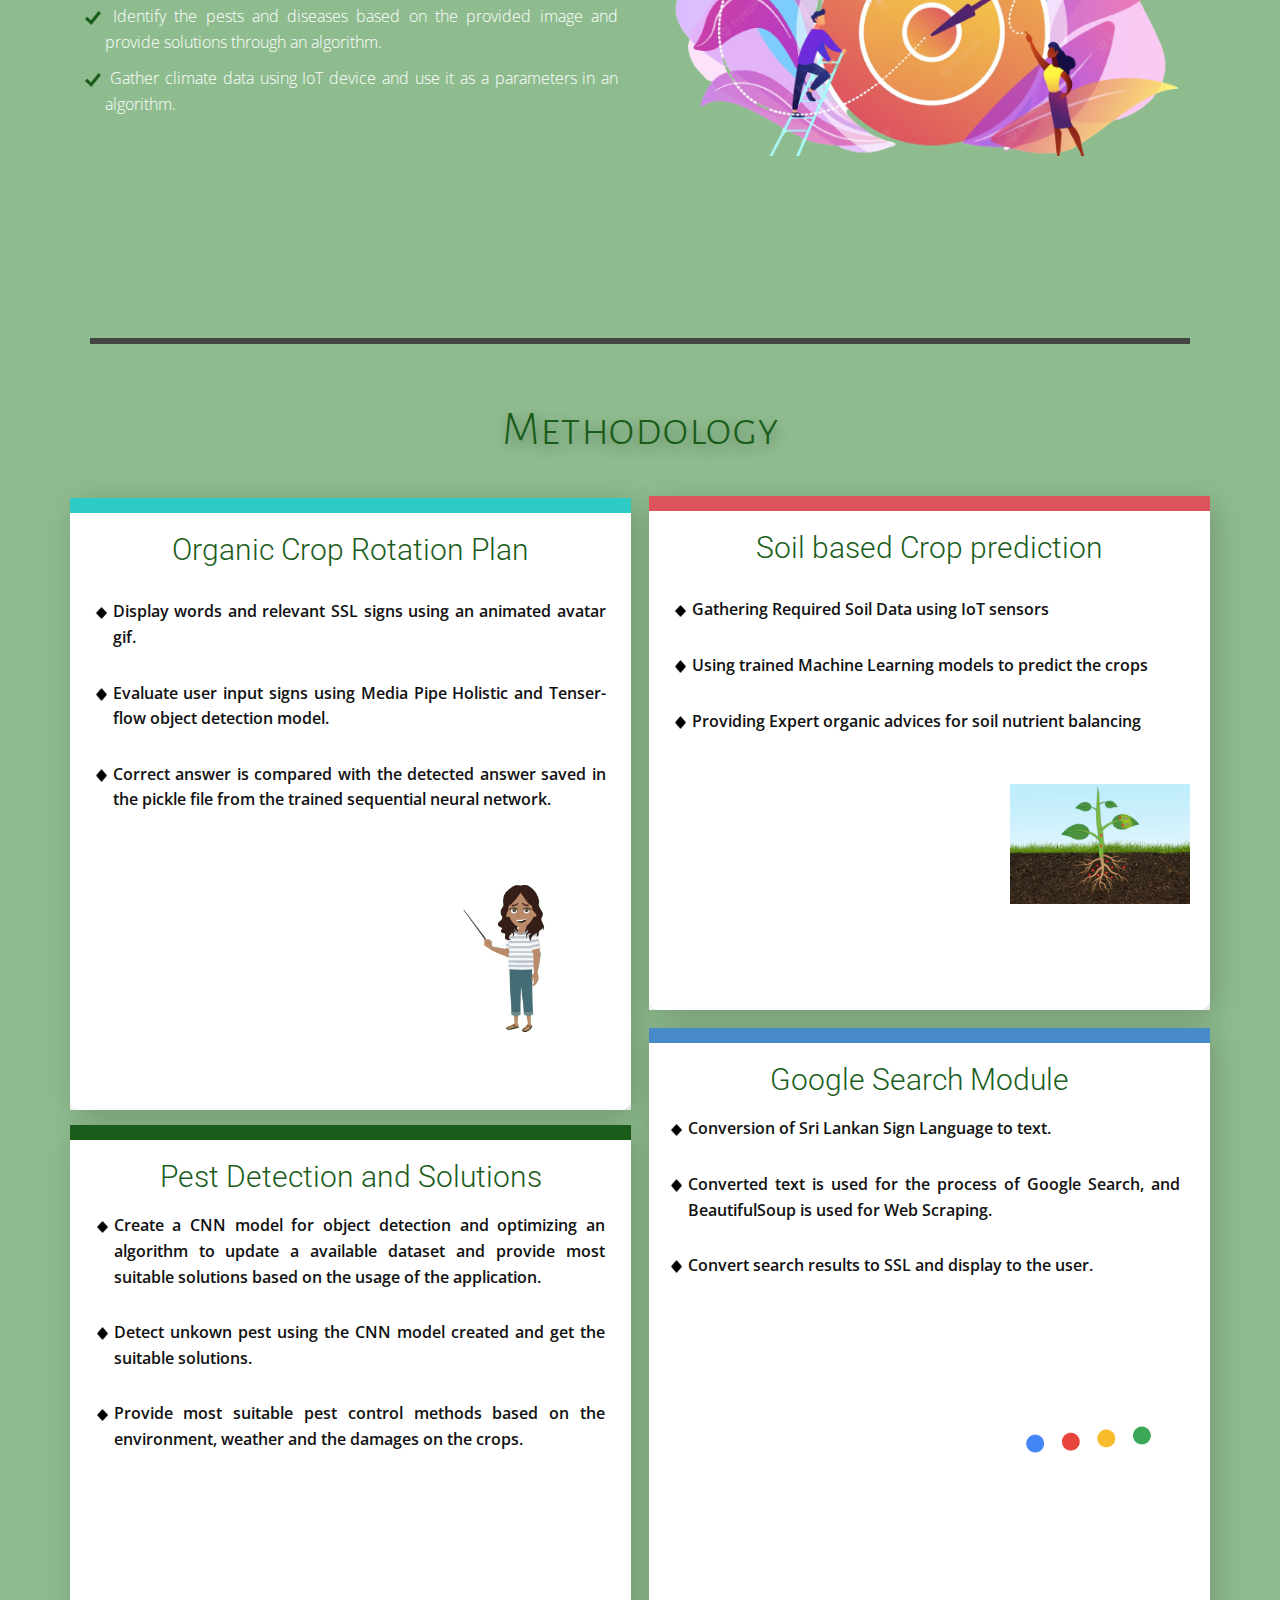
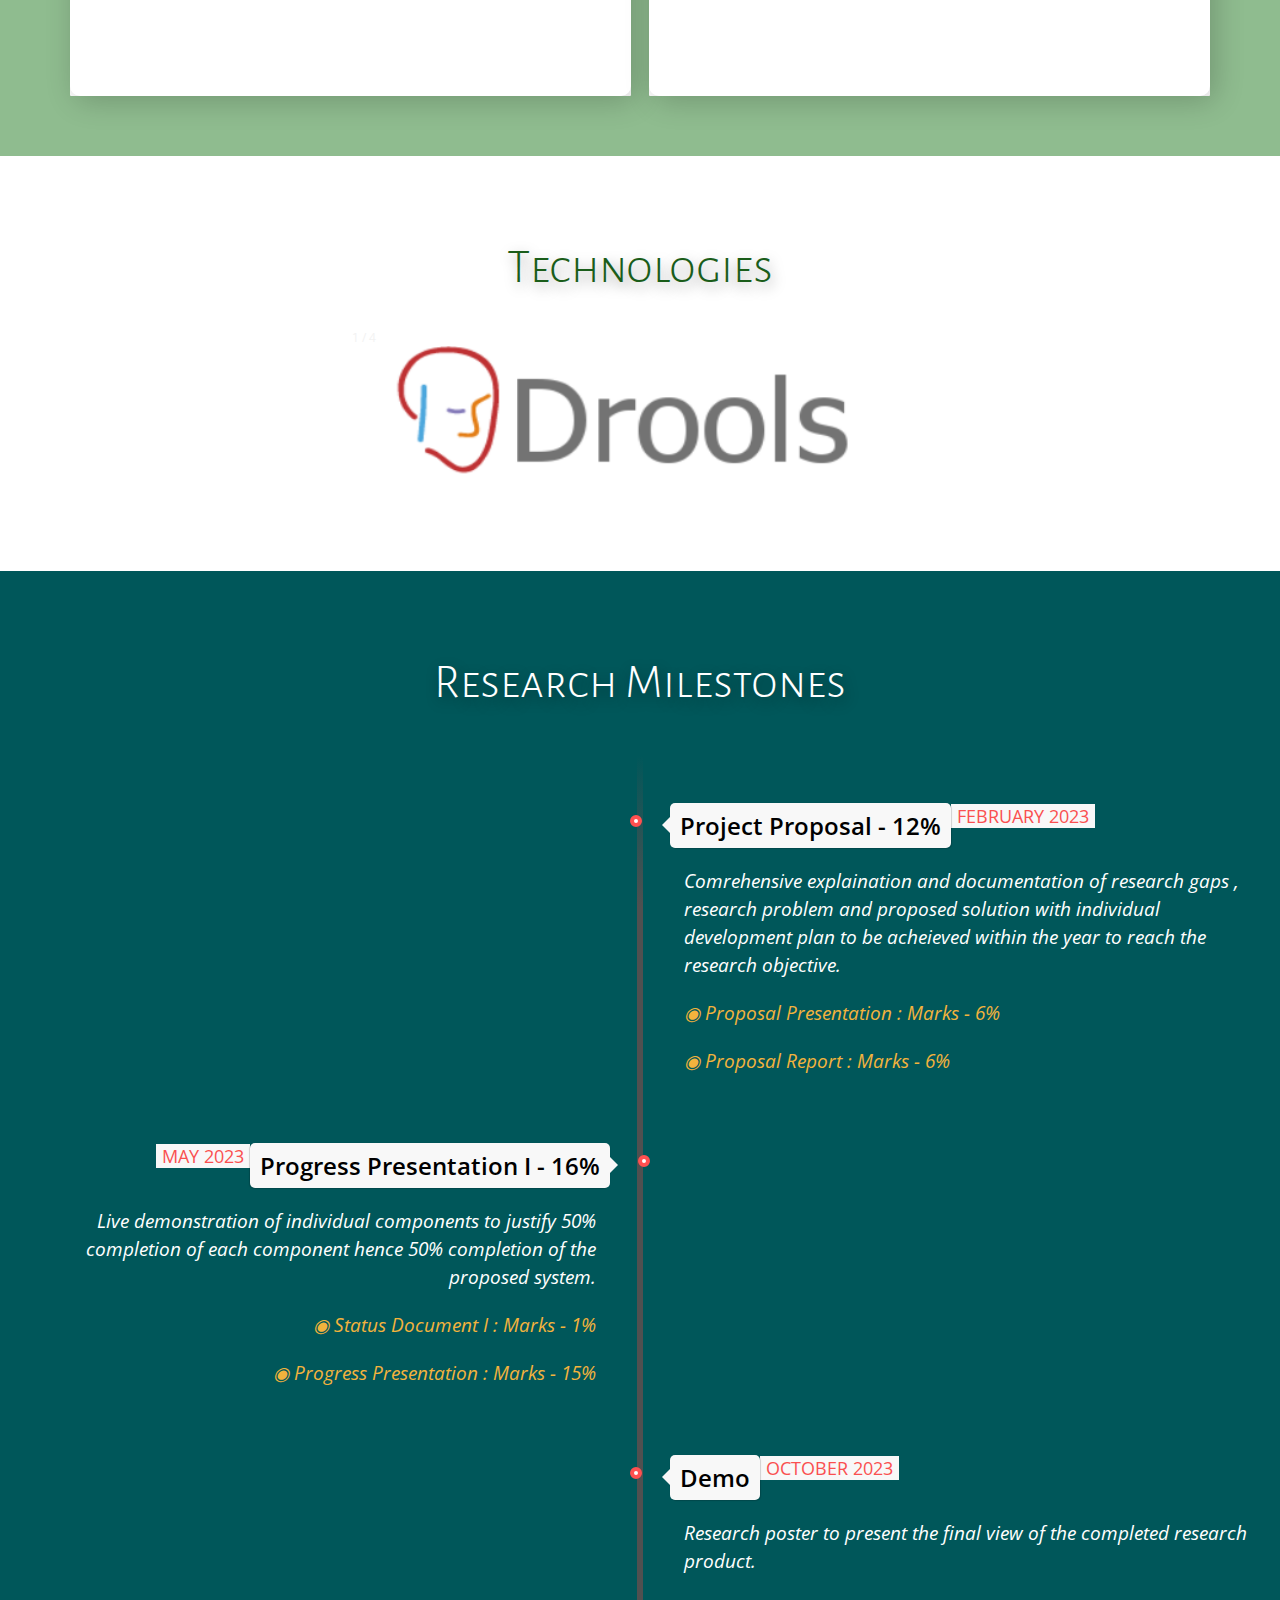
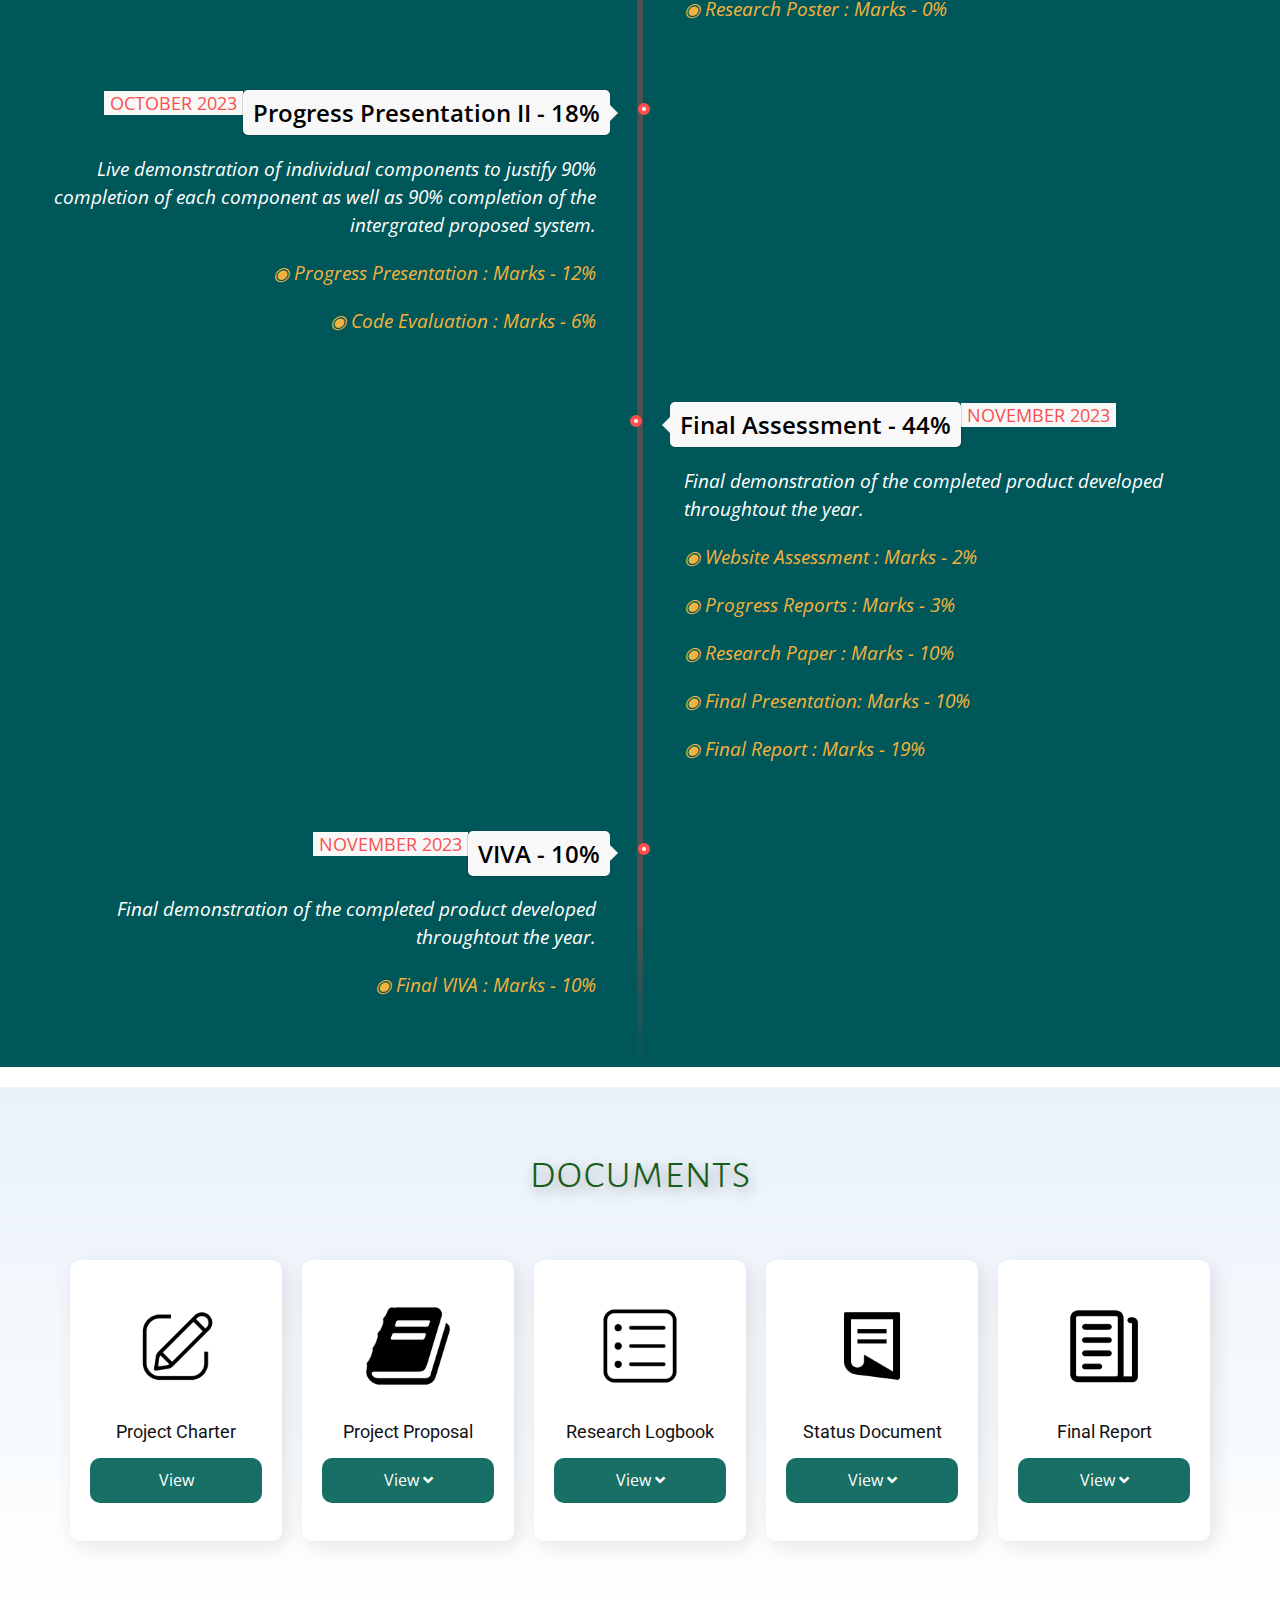
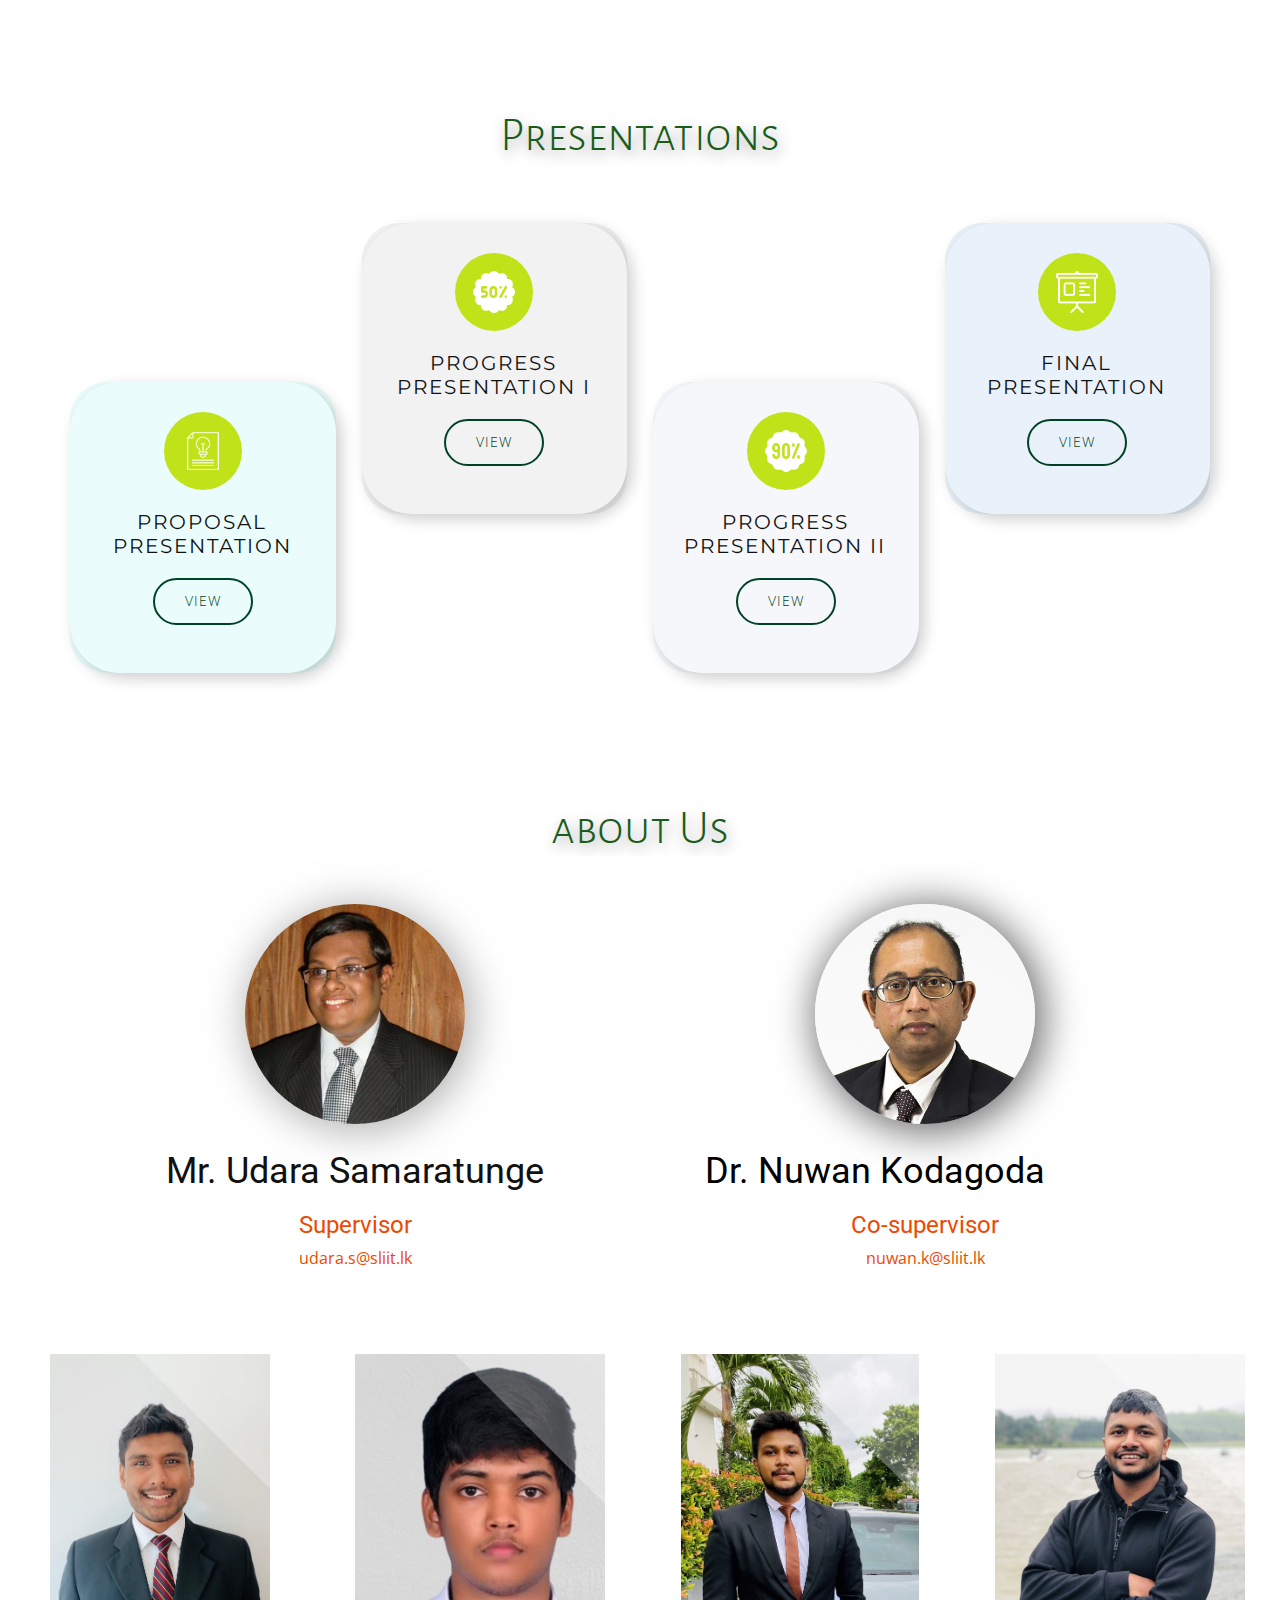
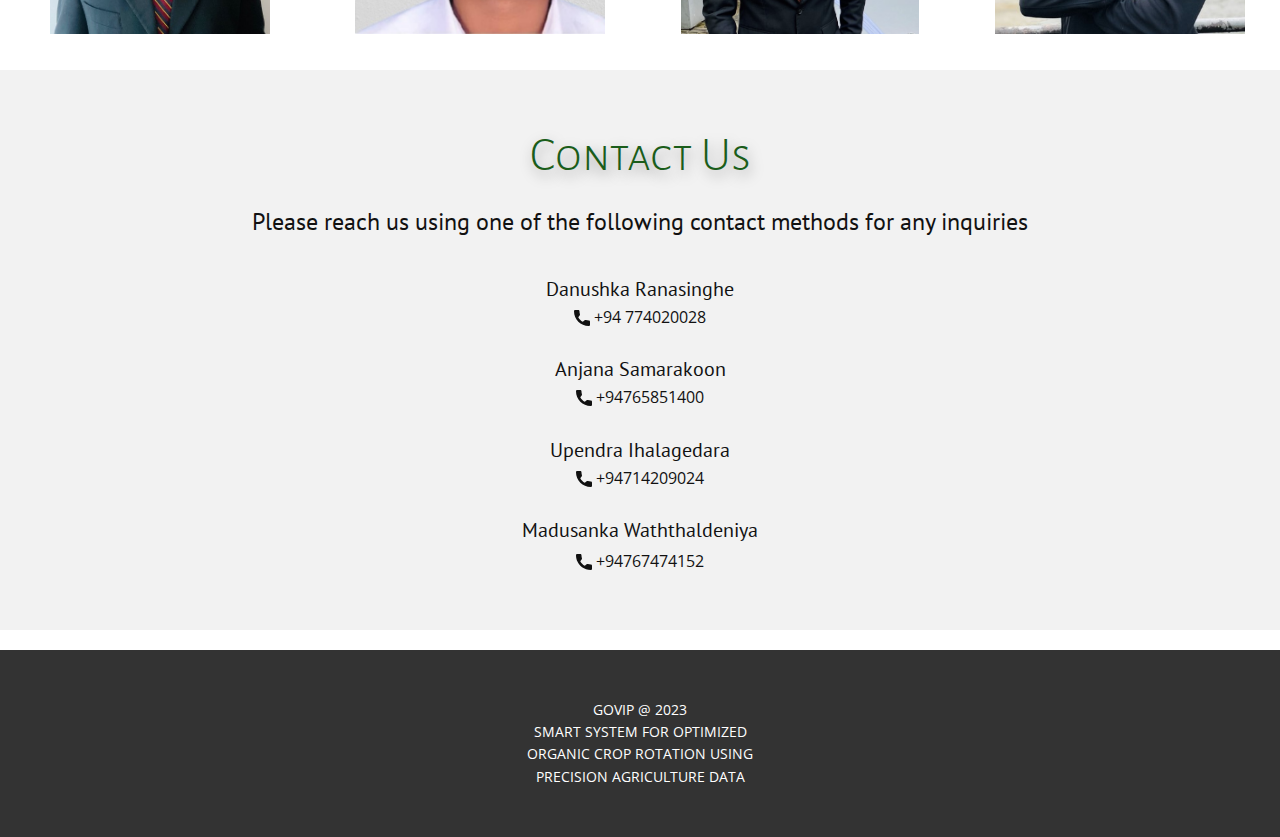
==== commit 6eb0335c: "changes in home" ====
--- a/Home.html
+++ b/Home.html
@@ -27,7 +27,7 @@
         <img src="images/Govip.png" class="u-logo-image u-logo-image-1">
     </a>
     <nav class="u-menu u-menu-dropdown u-offcanvas u-offcanvas-shift u-menu-1">
-        <div class="menu-collapse" style="font-size: 1rem; letter-spacing: 1px; font-weight: 700;" id ="home">
+        <div class="menu-collapse" style="font-size: 1rem; letter-spacing: 1px; font-weight: 300;" id ="home">
           <a class="u-button-style u-custom-active-color u-custom-color u-custom-hover-color u-custom-left-right-menu-spacing u-custom-padding-bottom u-custom-text-active-color u-custom-text-color u-custom-text-hover-color u-custom-text-shadow u-custom-text-shadow-blur u-custom-text-shadow-color u-custom-text-shadow-transparency u-custom-text-shadow-x u-custom-text-shadow-y u-custom-top-bottom-menu-spacing u-nav-link u-text-active-palette-1-base u-text-custom-color-2 u-text-hover-palette-2-base" href="#" style="text-shadow: -2px 0 0 rgba(0,0,0,0);">
             <svg class="u-svg-link" viewBox="0 0 24 24"><use xmlns:xlink="http://www.w3.org/1999/xlink" xlink:href="#menu-hamburger"></use></svg>
             <svg class="u-svg-content" version="1.1" id="menu-hamburger" viewBox="0 0 16 16" x="0px" y="0px" xmlns:xlink="http://www.w3.org/1999/xlink" xmlns="http://www.w3.org/2000/svg"><g><rect y="1" width="16" height="2"></rect><rect y="7" width="16" height="2"></rect><rect y="13" width="16" height="2"></rect>
@@ -233,7 +233,7 @@
               </div>
               <div class="u-container-style u-custom-color-6 u-layout-cell u-left-cell u-size-30 u-size-xs-60 u-layout-cell-2" src="">
                 <div class="u-container-layout u-container-layout-2">
-                  <h2 class="u-align-center u-text u-text-custom-color-5 u-text-default-lg u-text-default-xl u-text-1">Research Pro<span style="font-weight: 700;"></span>blem
+                  <h2 class="u-align-center u-text u-text-custom-color-5 u-text-default-lg u-text-default-xl u-text-1">Research Pro<span style="font-weight: 300;"></span>blem
                   </h2>
                   <ul class="u-align-justify u-custom-list u-spacing-22 u-text u-text-body-alt-color u-text-default u-text-2">
                     <li>
@@ -345,19 +345,20 @@
                         <li>
                           <div class="u-list-icon">
                             <img src="images/105212.png" alt="">
-                          </div>Present a year-wise organic crop rotation plan based on the user's input of precise agricultural data.
-                        </li>
-                        <li>
-                          <div class="u-list-icon">
-                            <img src="images/105212.png" alt="">
-                          </div> Creation and updating of a crop rotation plan using the Drools Workbench interface.
-                        </li>
-                        <li>
-                          <div class="u-list-icon">
-                            <img src="images/105212.png" alt="">
-                          </div>Create a crop rotation plan based on input from agricultural experts, including their rules and factual information.
+                          </div>Display words and relevant SSL signs using an animated avatar gif.
+                        </li>
+                        <li>
+                          <div class="u-list-icon">
+                            <img src="images/105212.png" alt="">
+                          </div> Evaluate user input signs using Media Pipe Holistic and Tenser-flow object detection model.
+                        </li>
+                        <li>
+                          <div class="u-list-icon">
+                            <img src="images/105212.png" alt="">
+                          </div>Correct answer is compared with the detected answer saved in the pickle file from the trained sequential neural network.
                         </li>
                       </ul>
+                      <img class="u-image u-image-contain u-image-default u-image-1" src="images/1642248391_154986_gif-url.gif" alt="" data-image-width="1200" data-image-height="1080">
                     </div>
                   </div>
                   <div class="u-container-style u-layout-cell u-radius-10 u-size-20 u-white u-layout-cell-2">
--- a/static/nicepage.css
+++ b/static/nicepage.css
@@ -51,7 +51,7 @@
   .fr-view span[style~="color:"] a {
     color: inherit; }
   .fr-view strong {
-    font-weight: 700; }
+    font-weight: 300; }
   .fr-view table[border='0'] td:not([class]), .fr-view table[border='0'] th:not([class]), .fr-view table[border='0'] td[class=""], .fr-view table[border='0'] th[class=""] {
     border-width: 0px; }
   .fr-view table {
@@ -249,7 +249,7 @@
       .fr-view .fr-video.fr-dvi.fr-fvr {
         float: right; }
   .fr-view a.fr-strong {
-    font-weight: 700; }
+    font-weight: 300; }
   .fr-view a.fr-green {
     color: green; }
   .fr-view .fr-img-caption {
@@ -294,7 +294,7 @@
  * Image style.
  */
 a.fr-view.fr-strong {
-  font-weight: 700; }
+  font-weight: 300; }
 a.fr-view.fr-green {
   color: green; }
 
@@ -479,7 +479,7 @@
   margin: 0;
 }
 optgroup {
-  font-weight: 700;
+  font-weight: 300;
 }
 button,
 input {
@@ -38186,14 +38186,14 @@
         .u-table-alt-custom-color-6 tr:nth-child(even)
         {
             color: #111111;
-            background-color: #82CD47;
+            background-color: darkseagreen;
         }
 
         .u-button-style.u-custom-color-6,
         .u-button-style.u-custom-color-6[class*="u-border-"]
         {
             color: #111111 !important;
-            background-color: #82CD47 !important;
+            background-color: darkseagreen !important;
         }
 
         .u-button-style.u-custom-color-6:hover,
@@ -38233,11 +38233,11 @@
         li.active > a.u-button-style.u-button-style.u-active-custom-color-6[class*="u-border-"]
         {
             color: #111111 !important;
-            background-color: #82CD47 !important;
+            background-color: darkseagreen !important;
         }
 
         a.u-link.u-hover-custom-color-6:hover {
-            color: #82CD47 !important;
+            color: darkseagreen !important;
         }
 
         
@@ -38552,14 +38552,14 @@
         .u-border-custom-color-6,
         .u-separator-custom-color-6:after
         {
-            border-color: #82CD47;
-            stroke: #82CD47;
+            border-color: darkseagreen;
+            stroke: darkseagreen;
         }
 
         .u-button-style.u-border-custom-color-6
         {
-            border-color: #82CD47 !important;
-            color: #82CD47 !important;
+            border-color: darkseagreen !important;
+            color: darkseagreen !important;
             background-color: transparent !important;
         }
 
@@ -38582,13 +38582,13 @@
         a.u-button-style.u-button-style.active > .u-border-active-custom-color-6,
         li.active > a.u-button-style.u-button-style.u-border-active-custom-color-6
         {
-            color: #82CD47 !important;
-            border-color: #82CD47 !important;
+            color: darkseagreen !important;
+            border-color: darkseagreen !important;
         }
 
         .u-link.u-border-custom-color-6[class*="u-border-"]
         {
-            border-color: #82CD47 !important;
+            border-color: darkseagreen !important;
         }
 
         .u-link.u-border-custom-color-6[class*="u-border-"]:hover
@@ -38987,7 +38987,7 @@
         a.u-button-style.u-text-custom-color-6,
         a.u-button-style.u-text-custom-color-6[class*="u-border-"]
         {
-            color: #82CD47 !important;
+            color: darkseagreen !important;
         }
 
         a.u-button-style.u-text-custom-color-6:hover,
@@ -39025,7 +39025,7 @@
         .u-popupmenu-items.u-text-hover-custom-color-6 .u-nav-link:hover,
         .u-popupmenu-items.u-popupmenu-items.u-text-active-custom-color-6 .u-nav-link.active
         {
-            color: #82CD47 !important;
+            color: darkseagreen !important;
         }
 
         .u-text-custom-color-6 .u-svg-link,
@@ -39034,7 +39034,7 @@
         .u-button-style.u-button-style.active > .u-text-active-custom-color-6 .u-svg-link,
         .u-text-hover-custom-color-6:focus .u-svg-link
         {
-            fill: #82CD47;
+            fill: darkseagreen;
         }
 
         .u-link.u-text-custom-color-6:hover
@@ -39044,7 +39044,7 @@
 
         a.u-link.u-text-hover-custom-color-6:hover
         {
-            color: #82CD47 !important;
+            color: darkseagreen !important;
         }
         
         
@@ -39508,7 +39508,7 @@
 }
 
 .u-header .u-nav-1 {
-  font-weight: 700;
+  font-weight: 300;
   font-size: 1rem;
   letter-spacing: 1px;
 }
--- a/static/Home.css
+++ b/static/Home.css
@@ -11,7 +11,7 @@
   text-shadow: 10px 9px 7px rgba(0,0,0,0.85);
   font-size: 3rem;
   font-family: "Barlow Semi Condensed";
-  font-weight: 700;
+  font-weight: 300;
   margin: 123px auto 0;
 }
 
@@ -22,7 +22,7 @@
 .u-section-1 .u-btn-1 {
   background-image: none;
   text-transform: uppercase;
-  font-weight: 700;
+  font-weight: 300;
   margin: 62px auto 60px;
 }
 
@@ -58,7 +58,7 @@
 
 .u-section-2 .u-text-1 {
   font-family: "Alegreya Sans SC";
-  font-weight: 700;
+  font-weight: 300;
   text-shadow: 2px 5px 14px rgba(0,0,0,0.4);
   box-shadow: 4px 5px 14px 0 rgba(0,0,0,0);
   margin: 60px auto 0;
@@ -93,13 +93,13 @@
 }
 
 .u-section-3 .u-text-1 {
-  font-weight: 700;
+  font-weight: 300;
   text-shadow: 4px 4px 11px rgba(0,0,0,0.3);
   margin: 63px auto 0;
 }
 
 .u-section-3 .u-text-2 {
-  font-weight: 700;
+  font-weight: 100;
   margin: 14px 0 0 auto;
 }
 
@@ -255,18 +255,18 @@
 }
 
 .u-section-5 .u-text-1 {
-  font-weight: 700;
+  font-weight: 300;
   text-shadow: 4px 4px 11px rgba(0,0,0,0.3);
   margin: 53px auto 0;
 }
 
 .u-section-5 .u-text-2 {
-  font-weight: 700;
+  font-weight: 300;
   margin: 37px 15px 0;
 }
 
 .u-section-5 .u-text-3 {
-  font-weight: 700;
+  font-weight: 300;
   font-family: "Open Sans", sans-serif;
   margin: 20px 15px 0;
 }
@@ -446,12 +446,12 @@
 .u-section-7 .u-text-1 {
   text-shadow: 4px 4px 8px rgba(0,0,0,0.3);
   box-shadow: 4px 4px 0 0 rgba(0,0,0,0);
-  font-weight: 700;
+  font-weight: 300;
   margin: 54px 113px 0 auto;
 }
 
 .u-section-7 .u-text-2 {
-  font-weight: 700;
+  font-weight: 300;
   margin: 28px 0 0 auto;
 }
 
@@ -603,24 +603,24 @@
 }
 
 .u-section-9 .u-text-1 {
-  font-weight: 700;
+  font-weight: 300;
   text-shadow: 4px 4px 8px rgba(0,0,0,0.3);
   font-family: Roboto, sans-serif;
   margin: 32px 191px 0 auto;
 }
 
 .u-section-9 .u-text-2 {
-  font-weight: 700;
+  font-weight: 300;
   margin: 27px 15px 0;
 }
 
 .u-section-9 .u-text-3 {
-  font-weight: 700;
+  font-weight: 300;
   margin: 26px 15px 0 2px;
 }
 
 .u-section-9 .u-text-4 {
-  font-weight: 700;
+  font-weight: 300;
   font-family: "Open Sans", sans-serif;
   margin: 15px 16px 0;
 }
@@ -772,7 +772,7 @@
 
 .u-section-11 .u-text-1 {
   font-family: "Alegreya Sans SC";
-  font-weight: 700;
+  font-weight: 300;
   text-shadow: 2px 5px 14px rgba(0,0,0,0.4);
   box-shadow: 4px 5px 14px 0 rgba(0,0,0,0);
   margin: 60px auto 0;
@@ -801,7 +801,7 @@
 
 .u-section-11 .u-text-2 {
   font-size: 1.875rem;
-  font-weight: 700;
+  font-weight: 300;
   margin: 20px auto 0;
 }
 
@@ -835,7 +835,7 @@
 
 .u-section-11 .u-text-4 {
   font-size: 1.875rem;
-  font-weight: 700;
+  font-weight: 300;
   margin: 20px auto 0;
 }
 
@@ -869,7 +869,7 @@
 
 .u-section-11 .u-text-6 {
   font-size: 1.875rem;
-  font-weight: 700;
+  font-weight: 300;
   margin: 20px 28px 0;
 }
 
@@ -903,7 +903,7 @@
 
 .u-section-11 .u-text-8 {
   font-size: 1.875rem;
-  font-weight: 700;
+  font-weight: 300;
   margin: 20px 130px 0 121px;
 }
 
@@ -1099,7 +1099,7 @@
 .u-section-12 .u-text-1 {
   text-shadow: 2px 5px 14px rgba(0,0,0,0.4);
   font-family: "Alegreya Sans SC";
-  font-weight: 700;
+  font-weight: 300;
   background-image: none;
   width: 583px;
   margin: 60px auto 0;
@@ -1648,7 +1648,7 @@
 .u-section-13 .u-text-1 {
   text-shadow: 2px 5px 14px rgba(0,0,0,0.4);
   font-family: "Alegreya Sans SC";
-  font-weight: 700;
+  font-weight: 300;
   background-image: none;
   width: 583px;
   margin: 30px auto 40px;
@@ -1694,7 +1694,7 @@
 
 .u-section-13 .u-btn-1 {
   border-style: solid;
-  font-weight: 700;
+  font-weight: 300;
   text-transform: uppercase;
   font-size: 0.875rem;
   letter-spacing: 1px;
@@ -1727,7 +1727,7 @@
 
 .u-section-13 .u-btn-2 {
   border-style: solid;
-  font-weight: 700;
+  font-weight: 300;
   text-transform: uppercase;
   font-size: 0.875rem;
   letter-spacing: 1px;
@@ -1776,7 +1776,7 @@
 
 .u-section-13 .u-btn-3 {
   border-style: solid;
-  font-weight: 700;
+  font-weight: 300;
   text-transform: uppercase;
   font-size: 0.875rem;
   letter-spacing: 1px;
@@ -1810,7 +1810,7 @@
 
 .u-section-13 .u-btn-4 {
   border-style: solid;
-  font-weight: 700;
+  font-weight: 300;
   text-transform: uppercase;
   font-size: 0.875rem;
   letter-spacing: 1px;
@@ -2047,7 +2047,7 @@
 
 .u-section-14 .u-text-1 {
   font-family: "Alegreya Sans SC";
-  font-weight: 700;
+  font-weight: 300;
   text-shadow: 2px 5px 14px rgba(0,0,0,0.4);
   box-shadow: 4px 5px 14px 0 rgba(0,0,0,0);
   margin: 60px auto -113px;
@@ -2210,7 +2210,7 @@
 
 .u-section-16 .u-text-1 {
   font-family: "Alegreya Sans SC";
-  font-weight: 700;
+  font-weight: 300;
   text-shadow: 2px 5px 14px rgba(0,0,0,0.4);
   box-shadow: 4px 5px 14px 0 rgba(0,0,0,0);
   margin: 60px auto 0;
@@ -2218,7 +2218,7 @@
 
 .u-section-16 .u-text-2 {
   font-size: 1.5rem;
-  font-weight: 700;
+  font-weight: 300;
   margin: 20px auto 0;
 }
 
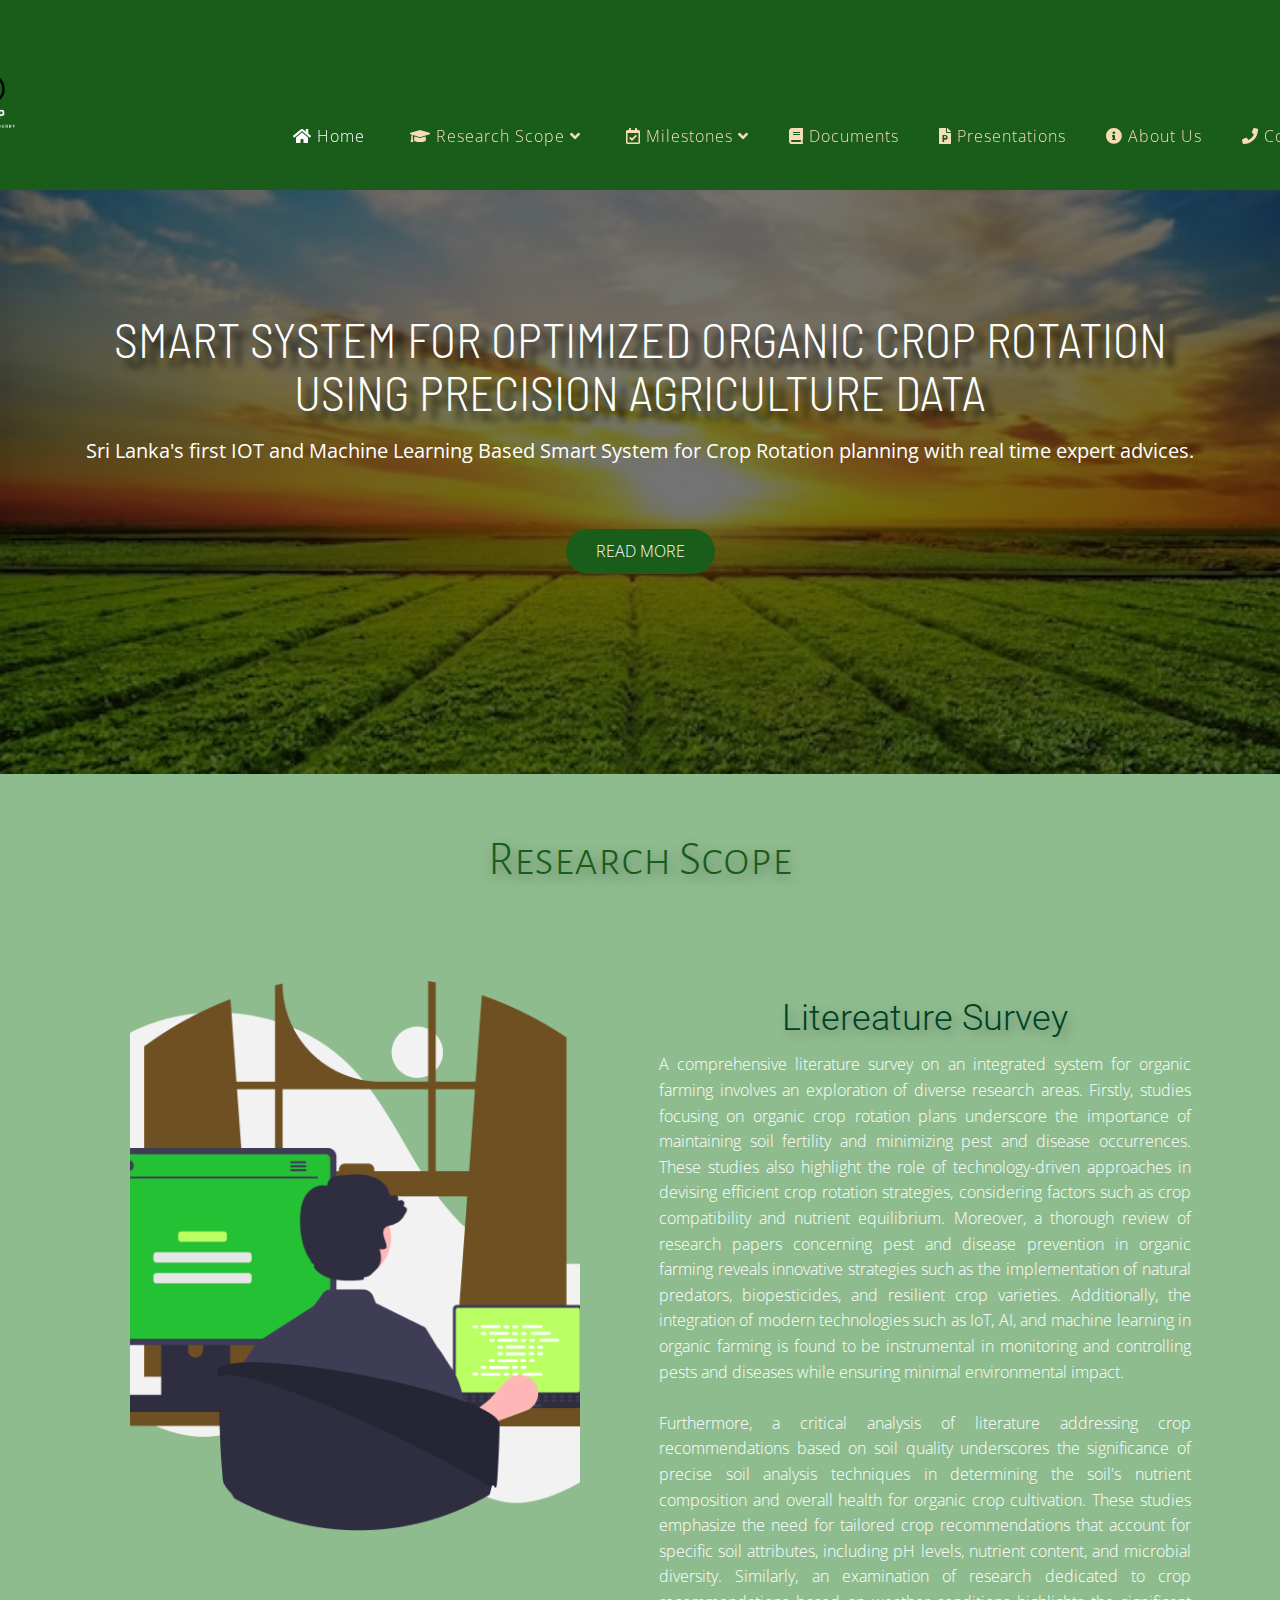
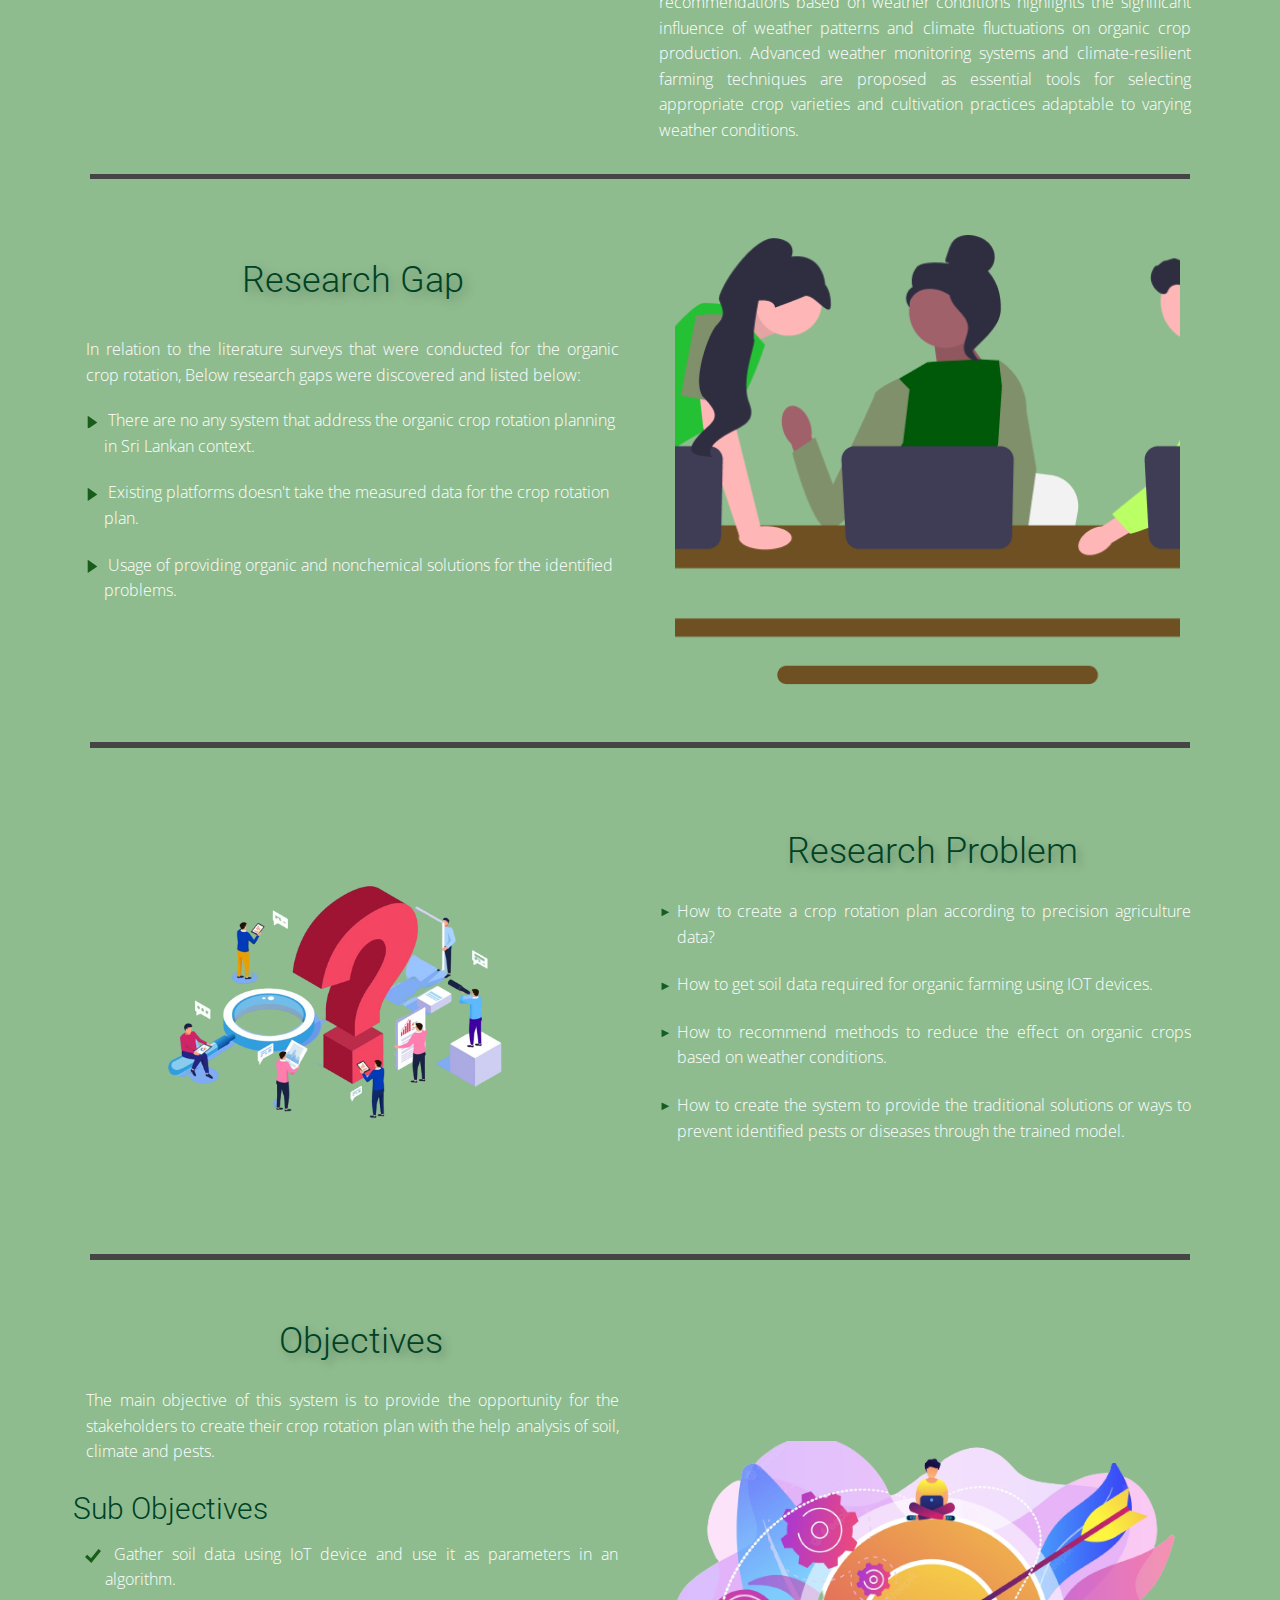
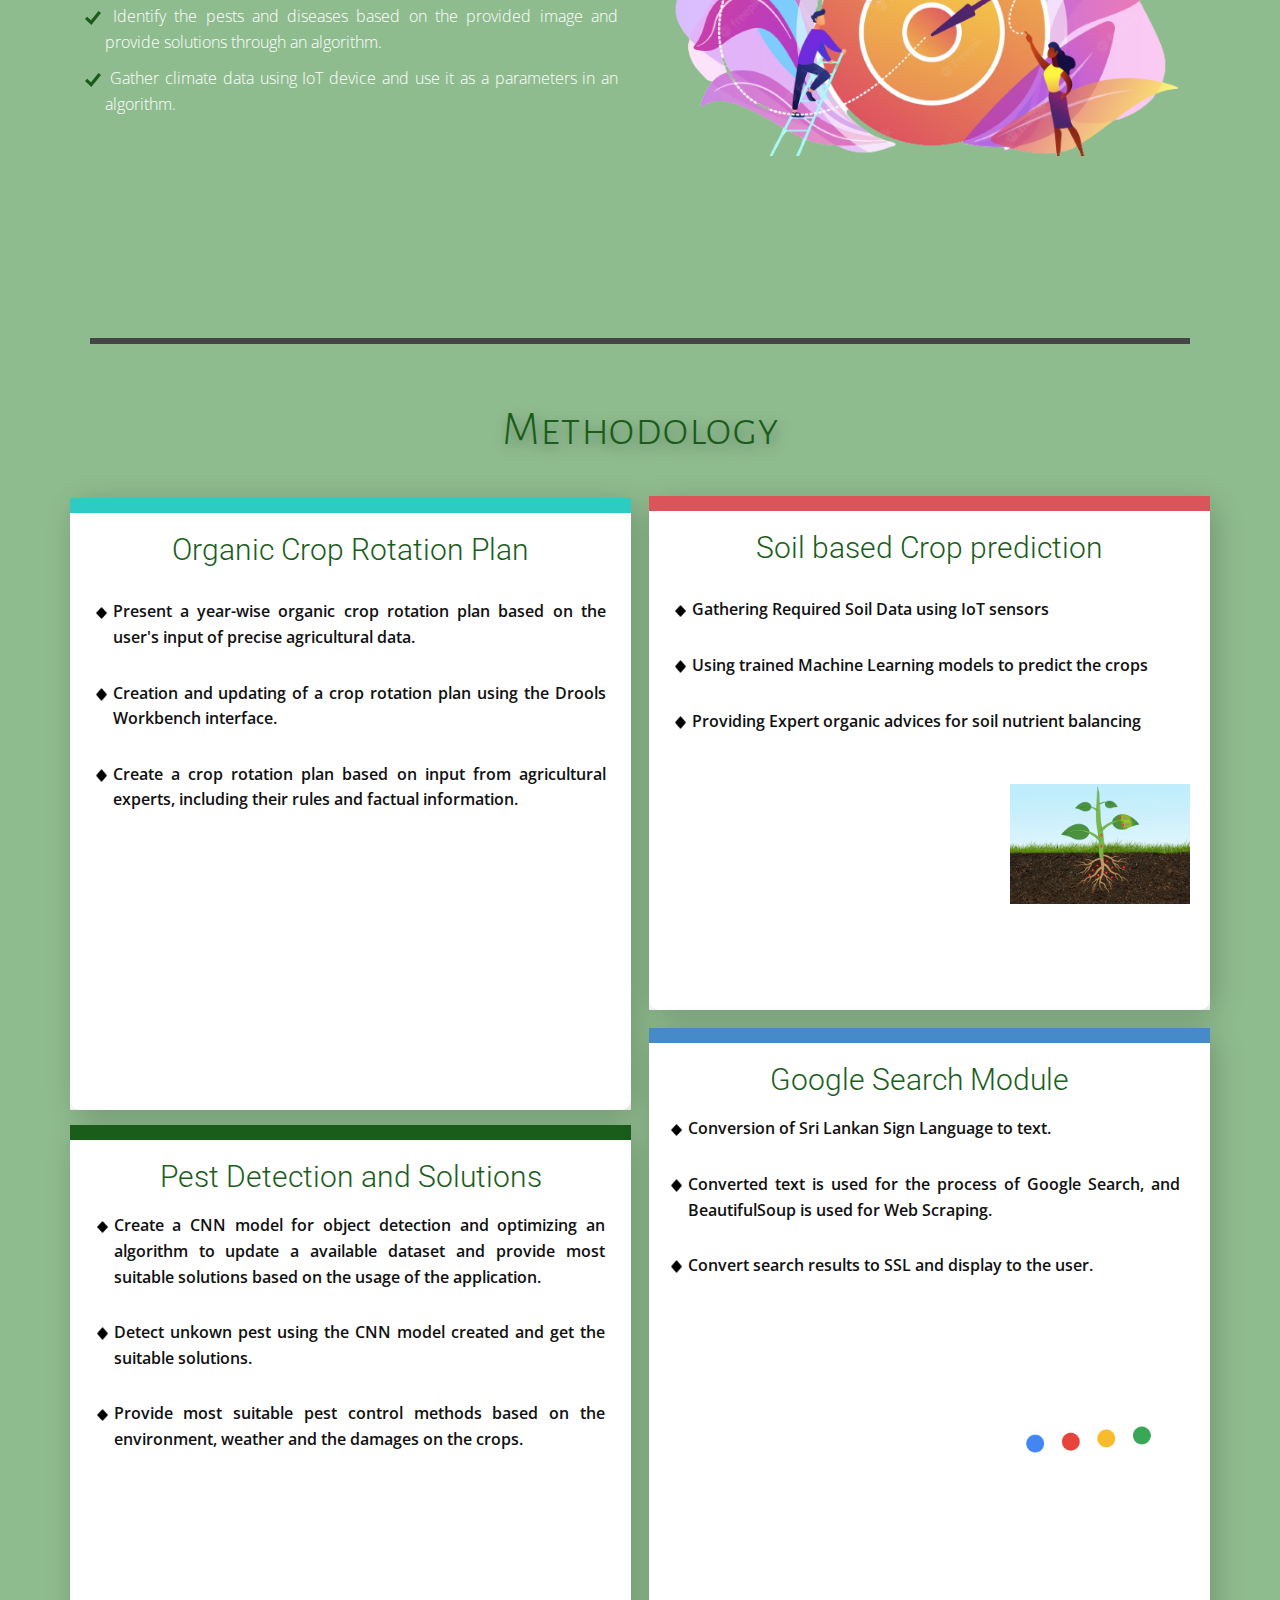
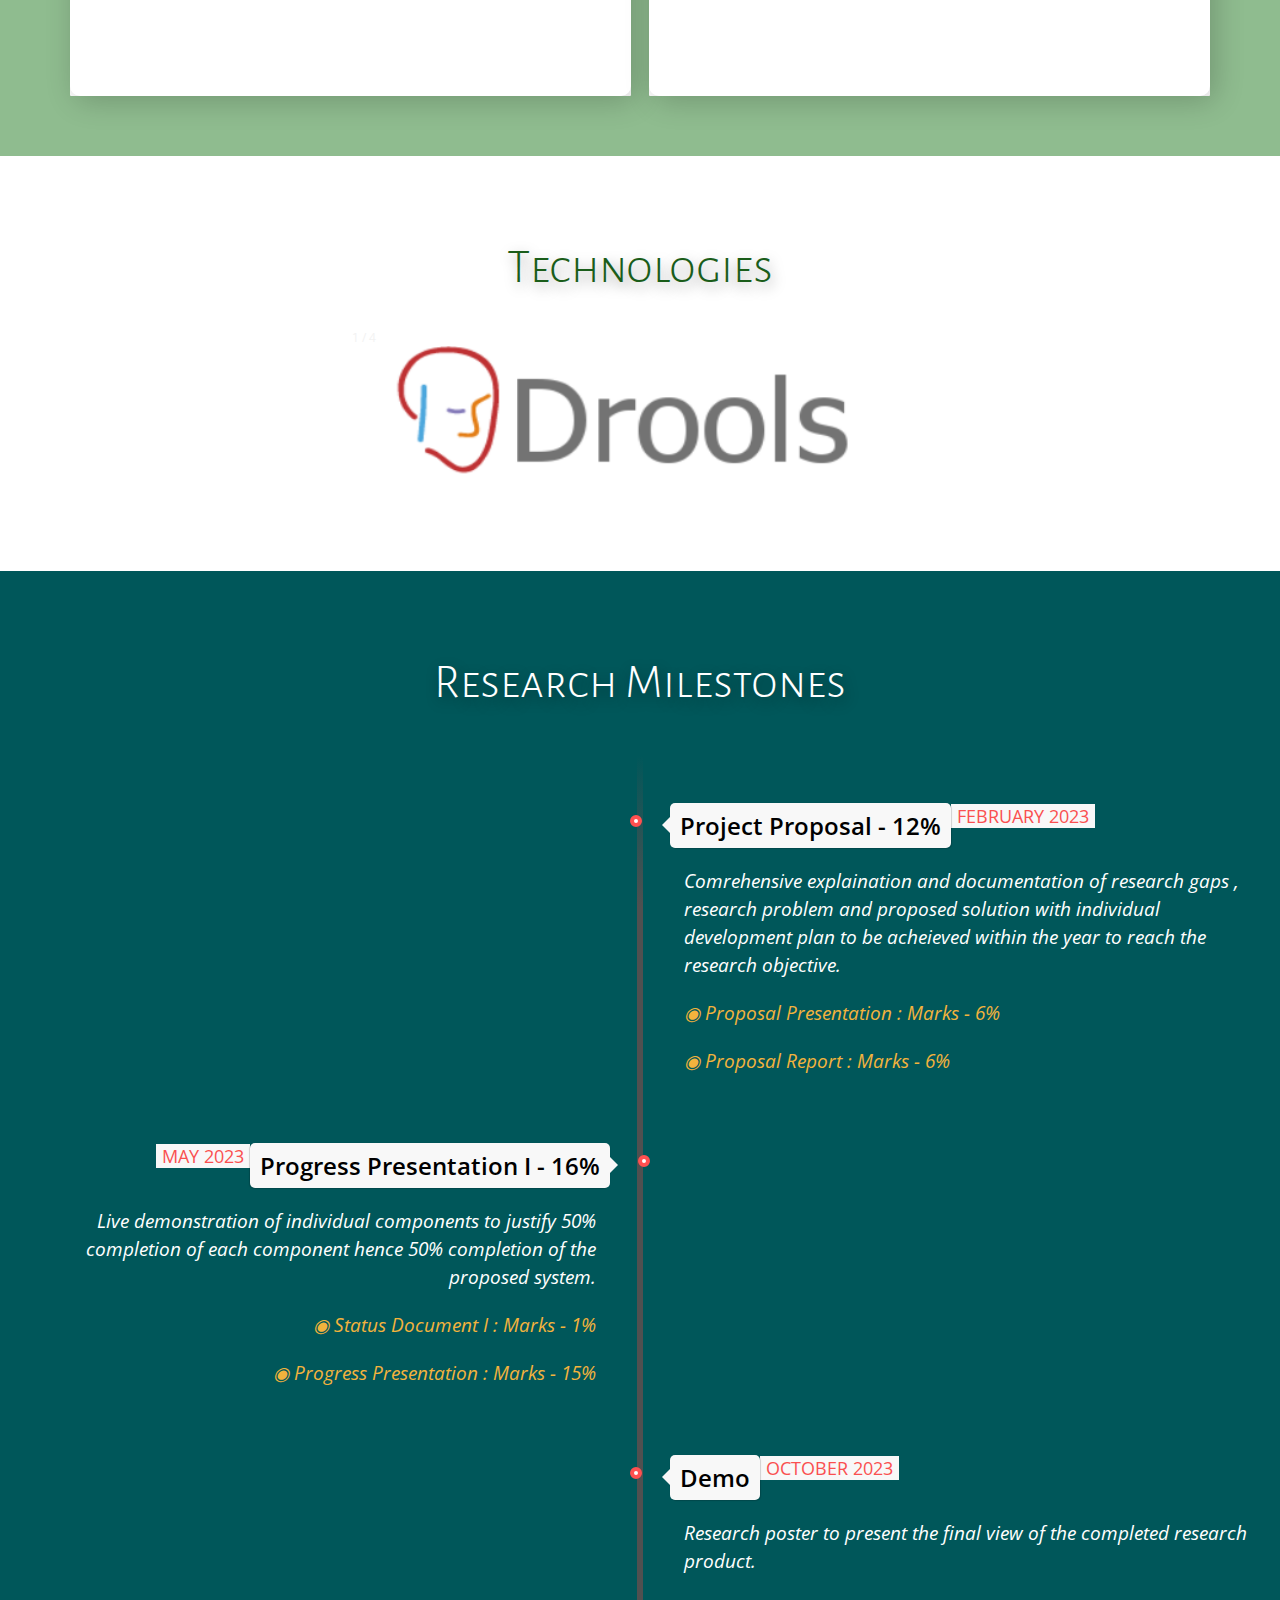
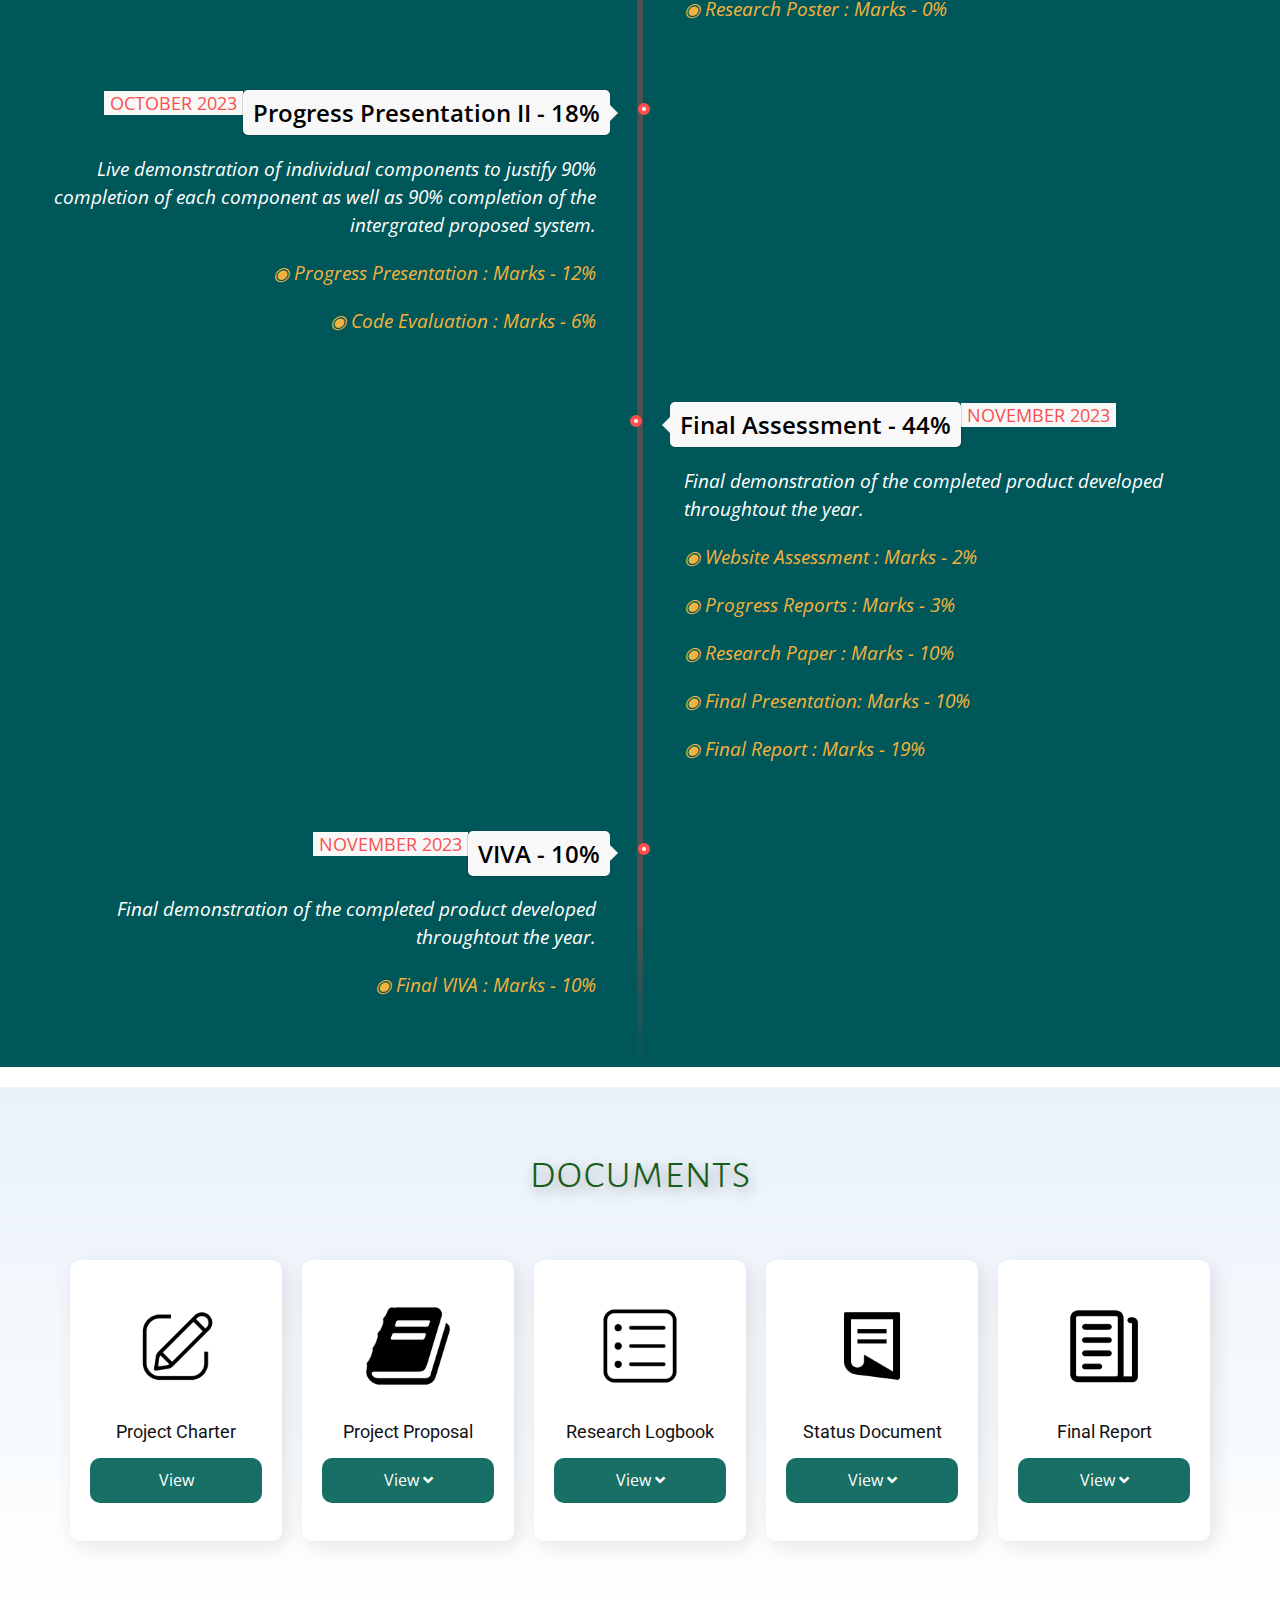
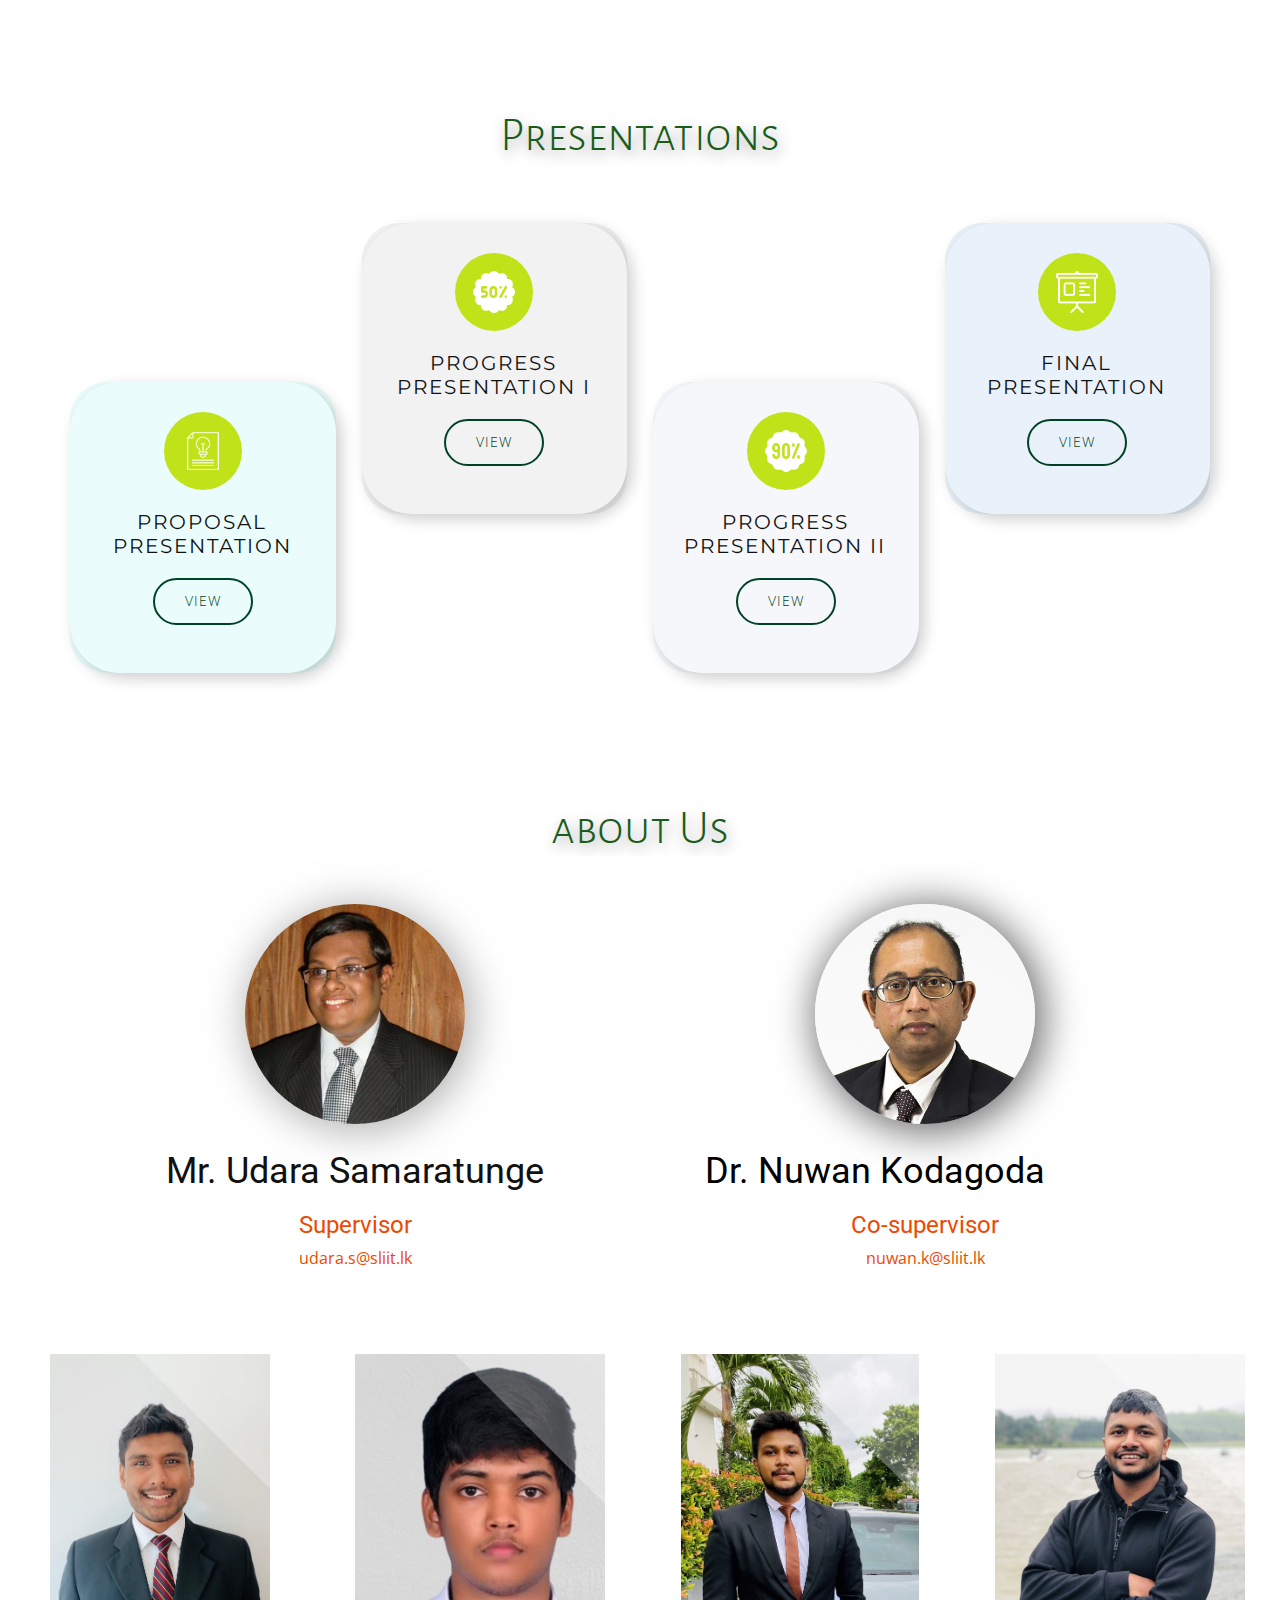
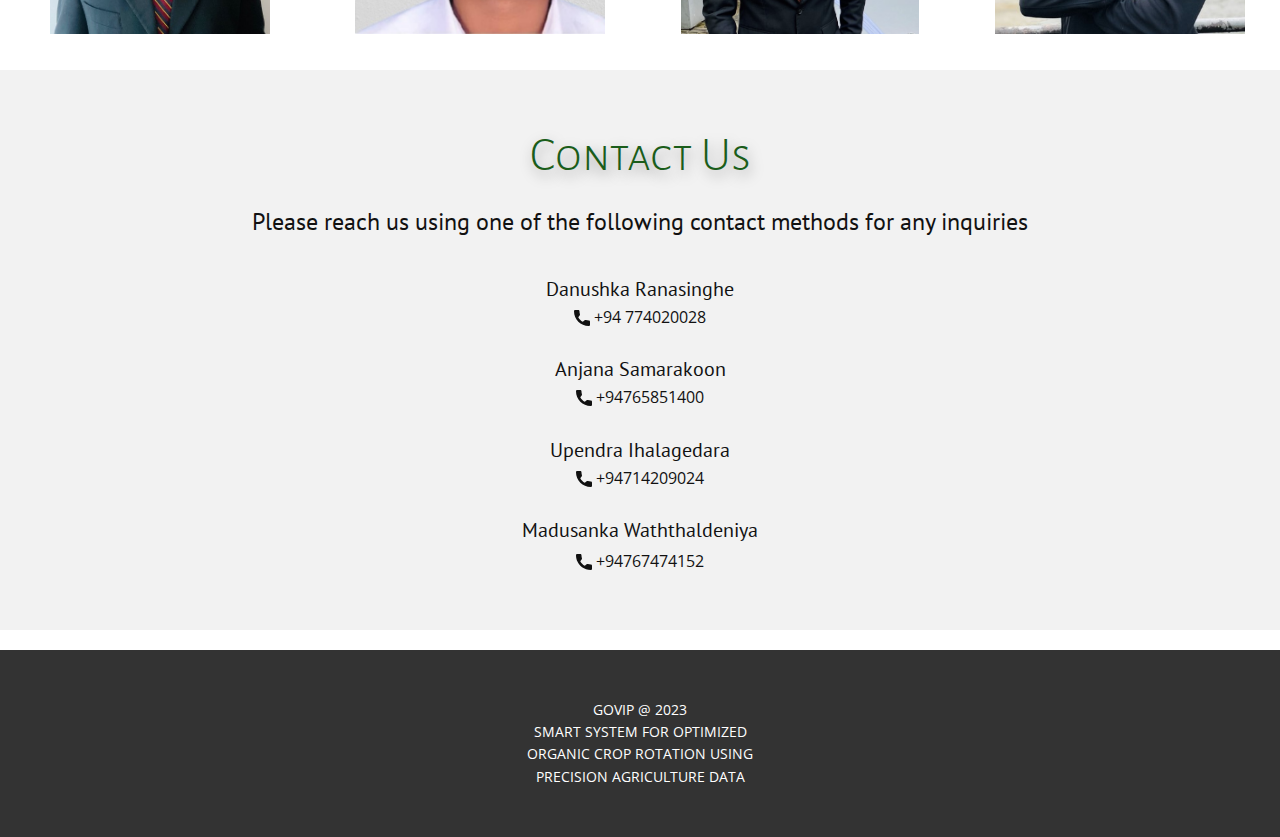
==== commit cd9cf5ec: "Merge branch 'main' of https://github.com/23-113-RP-Team/23-113-RP-WebSite" ====
--- a/Home.html
+++ b/Home.html
@@ -345,20 +345,19 @@
                         <li>
                           <div class="u-list-icon">
                             <img src="images/105212.png" alt="">
-                          </div>Display words and relevant SSL signs using an animated avatar gif.
-                        </li>
-                        <li>
-                          <div class="u-list-icon">
-                            <img src="images/105212.png" alt="">
-                          </div> Evaluate user input signs using Media Pipe Holistic and Tenser-flow object detection model.
-                        </li>
-                        <li>
-                          <div class="u-list-icon">
-                            <img src="images/105212.png" alt="">
-                          </div>Correct answer is compared with the detected answer saved in the pickle file from the trained sequential neural network.
+                          </div>Present a year-wise organic crop rotation plan based on the user's input of precise agricultural data.
+                        </li>
+                        <li>
+                          <div class="u-list-icon">
+                            <img src="images/105212.png" alt="">
+                          </div> Creation and updating of a crop rotation plan using the Drools Workbench interface.
+                        </li>
+                        <li>
+                          <div class="u-list-icon">
+                            <img src="images/105212.png" alt="">
+                          </div>Create a crop rotation plan based on input from agricultural experts, including their rules and factual information.
                         </li>
                       </ul>
-                      <img class="u-image u-image-contain u-image-default u-image-1" src="images/1642248391_154986_gif-url.gif" alt="" data-image-width="1200" data-image-height="1080">
                     </div>
                   </div>
                   <div class="u-container-style u-layout-cell u-radius-10 u-size-20 u-white u-layout-cell-2">
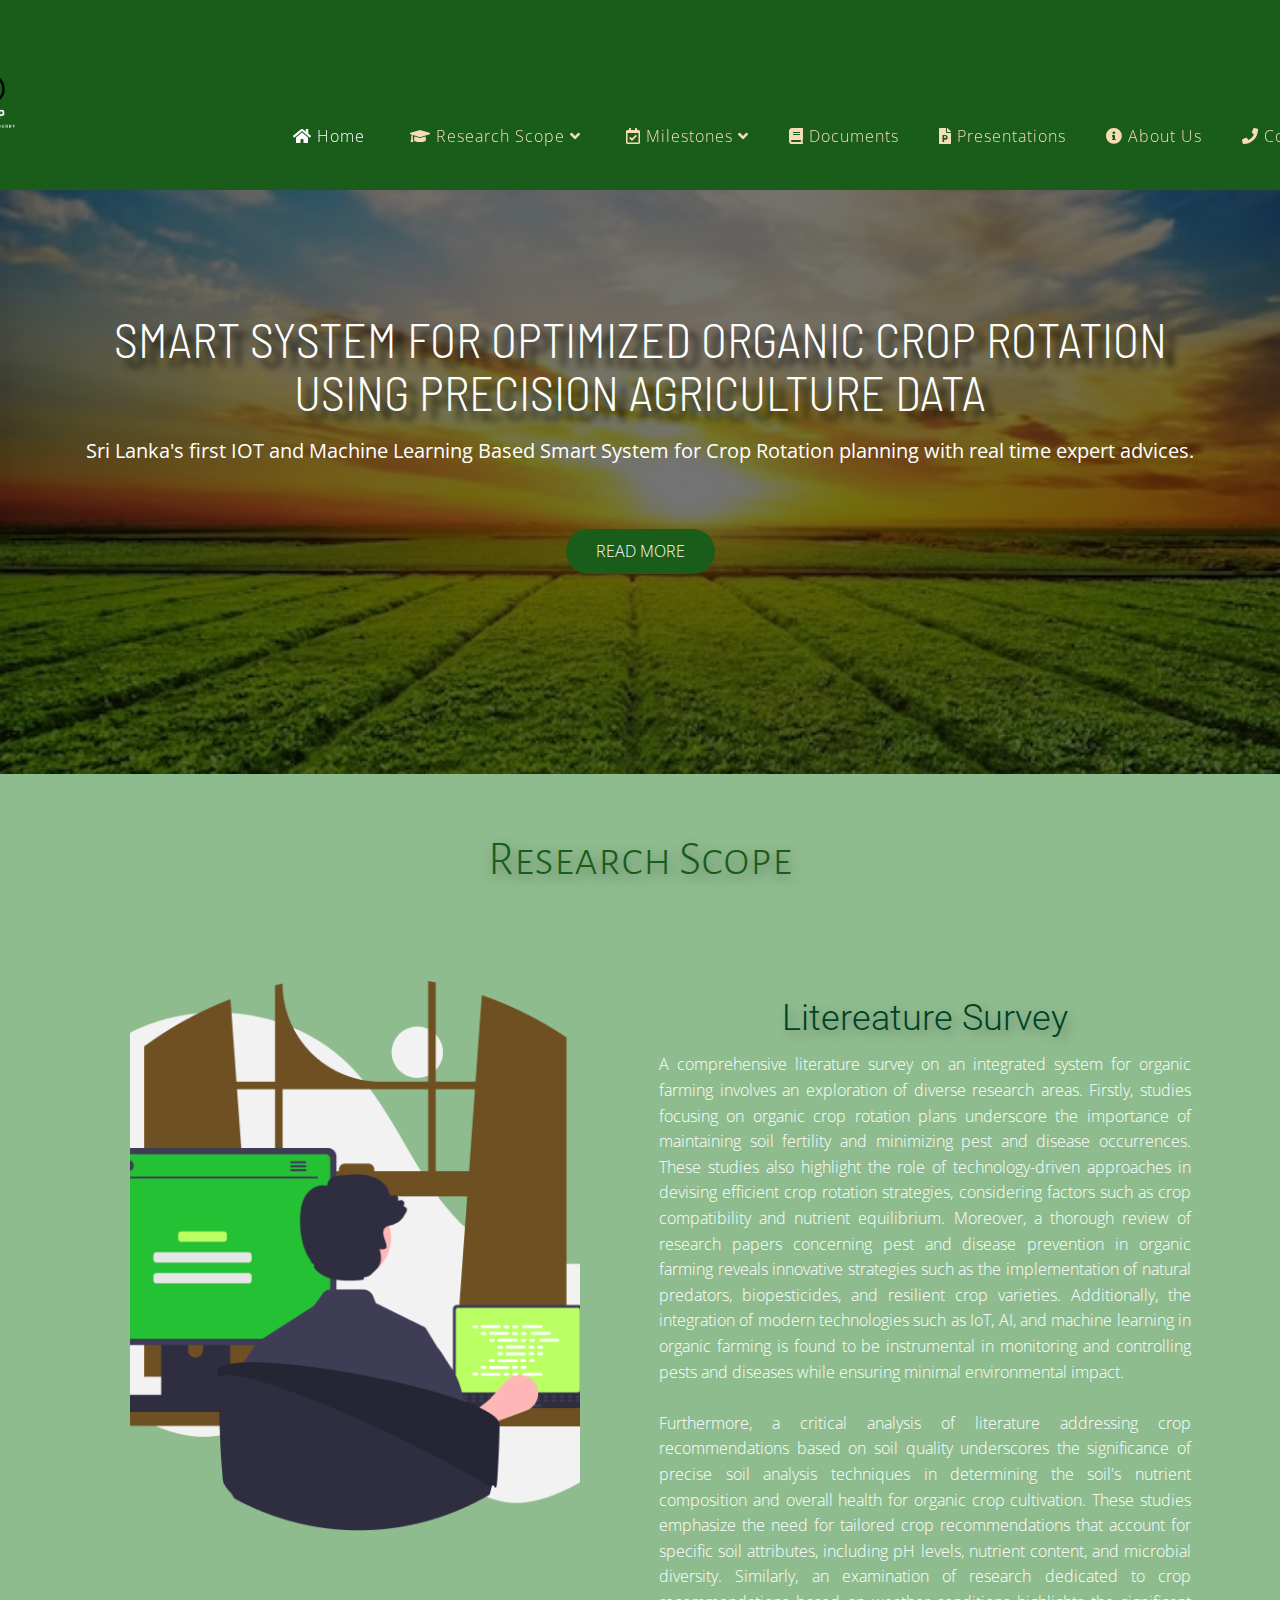
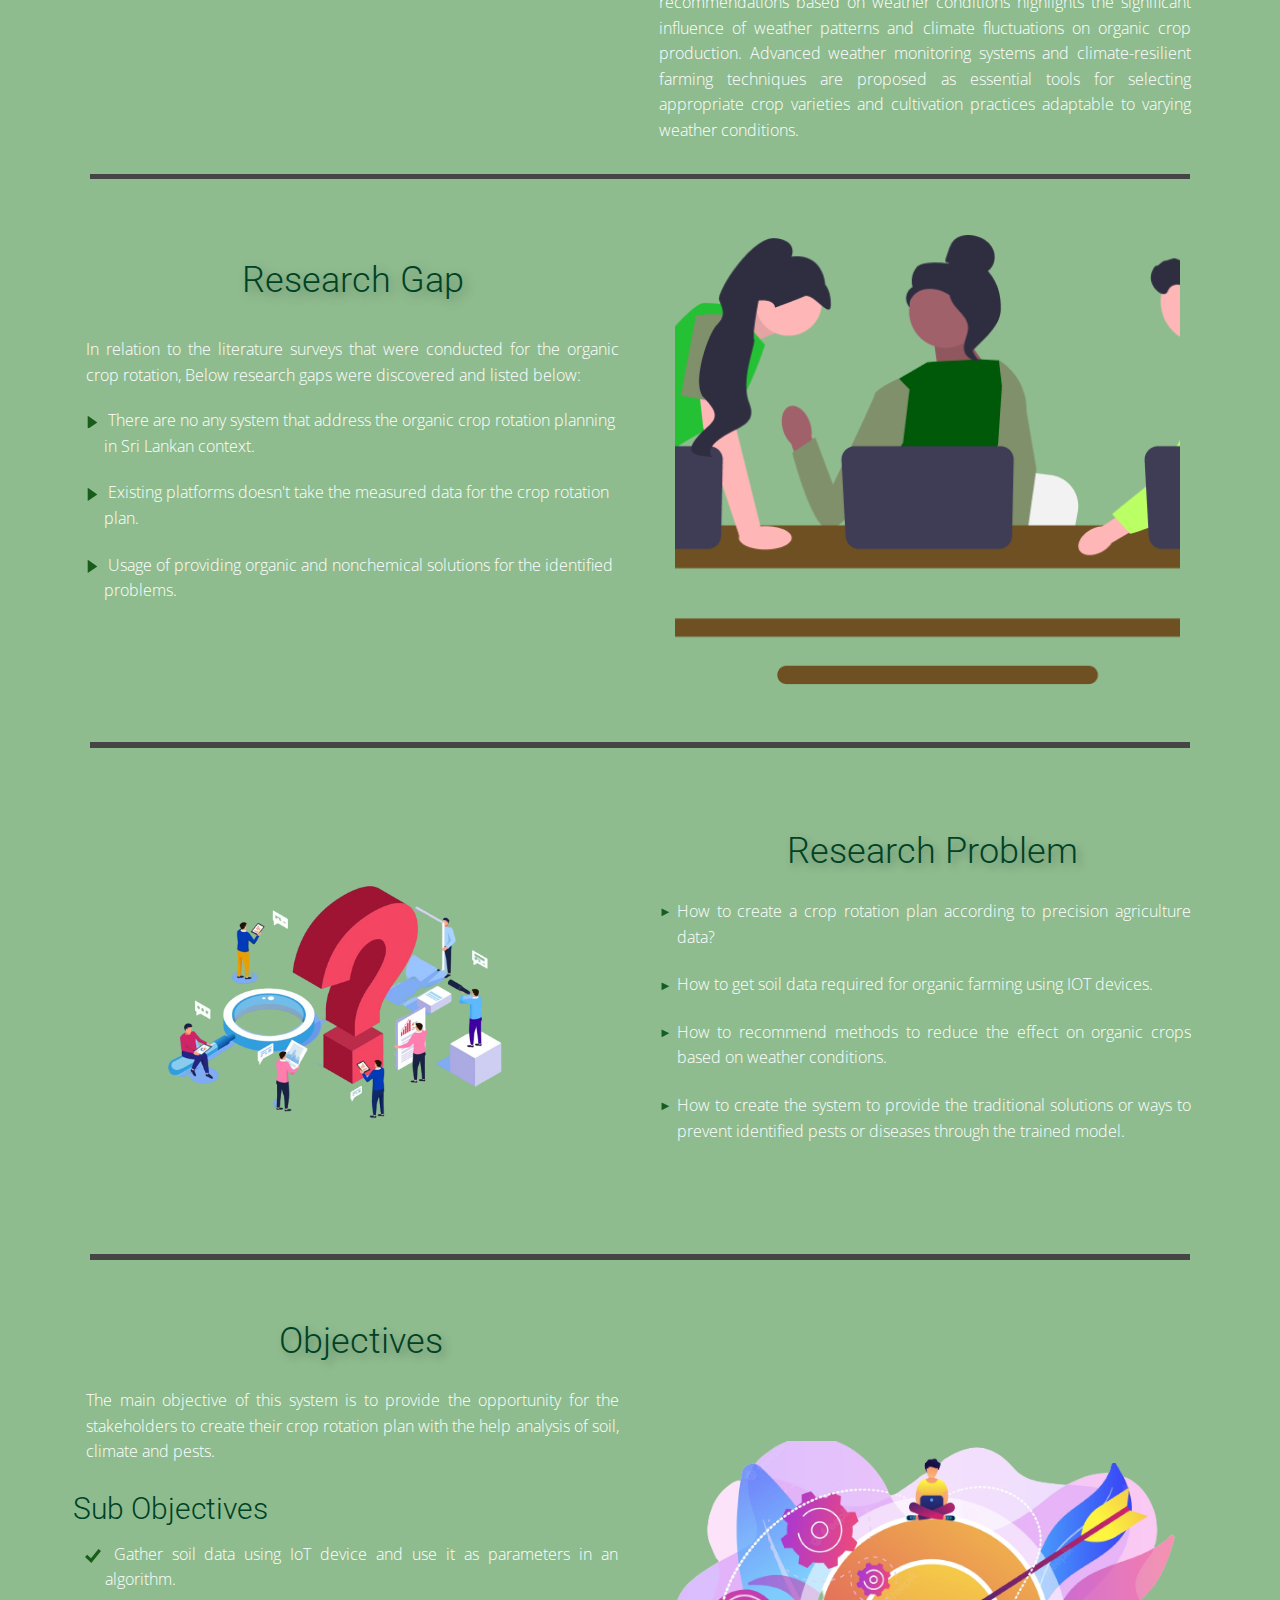
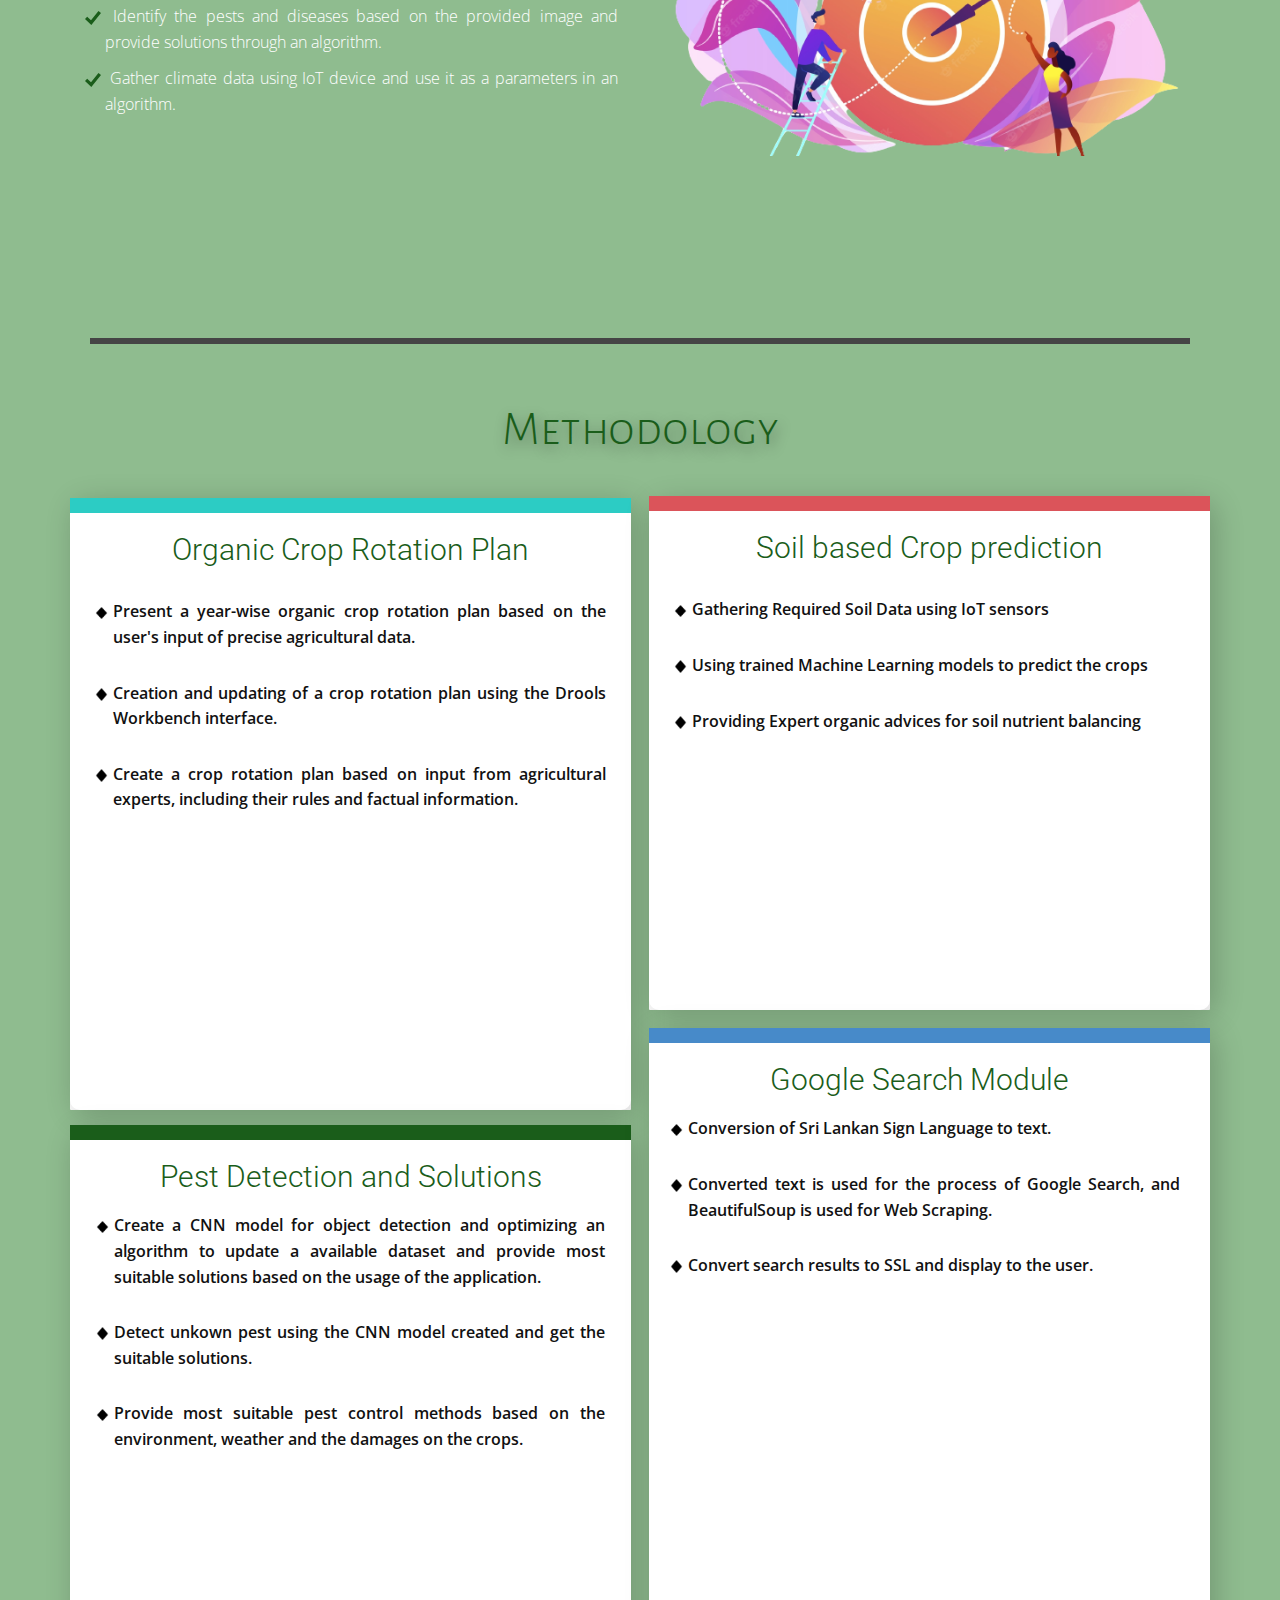
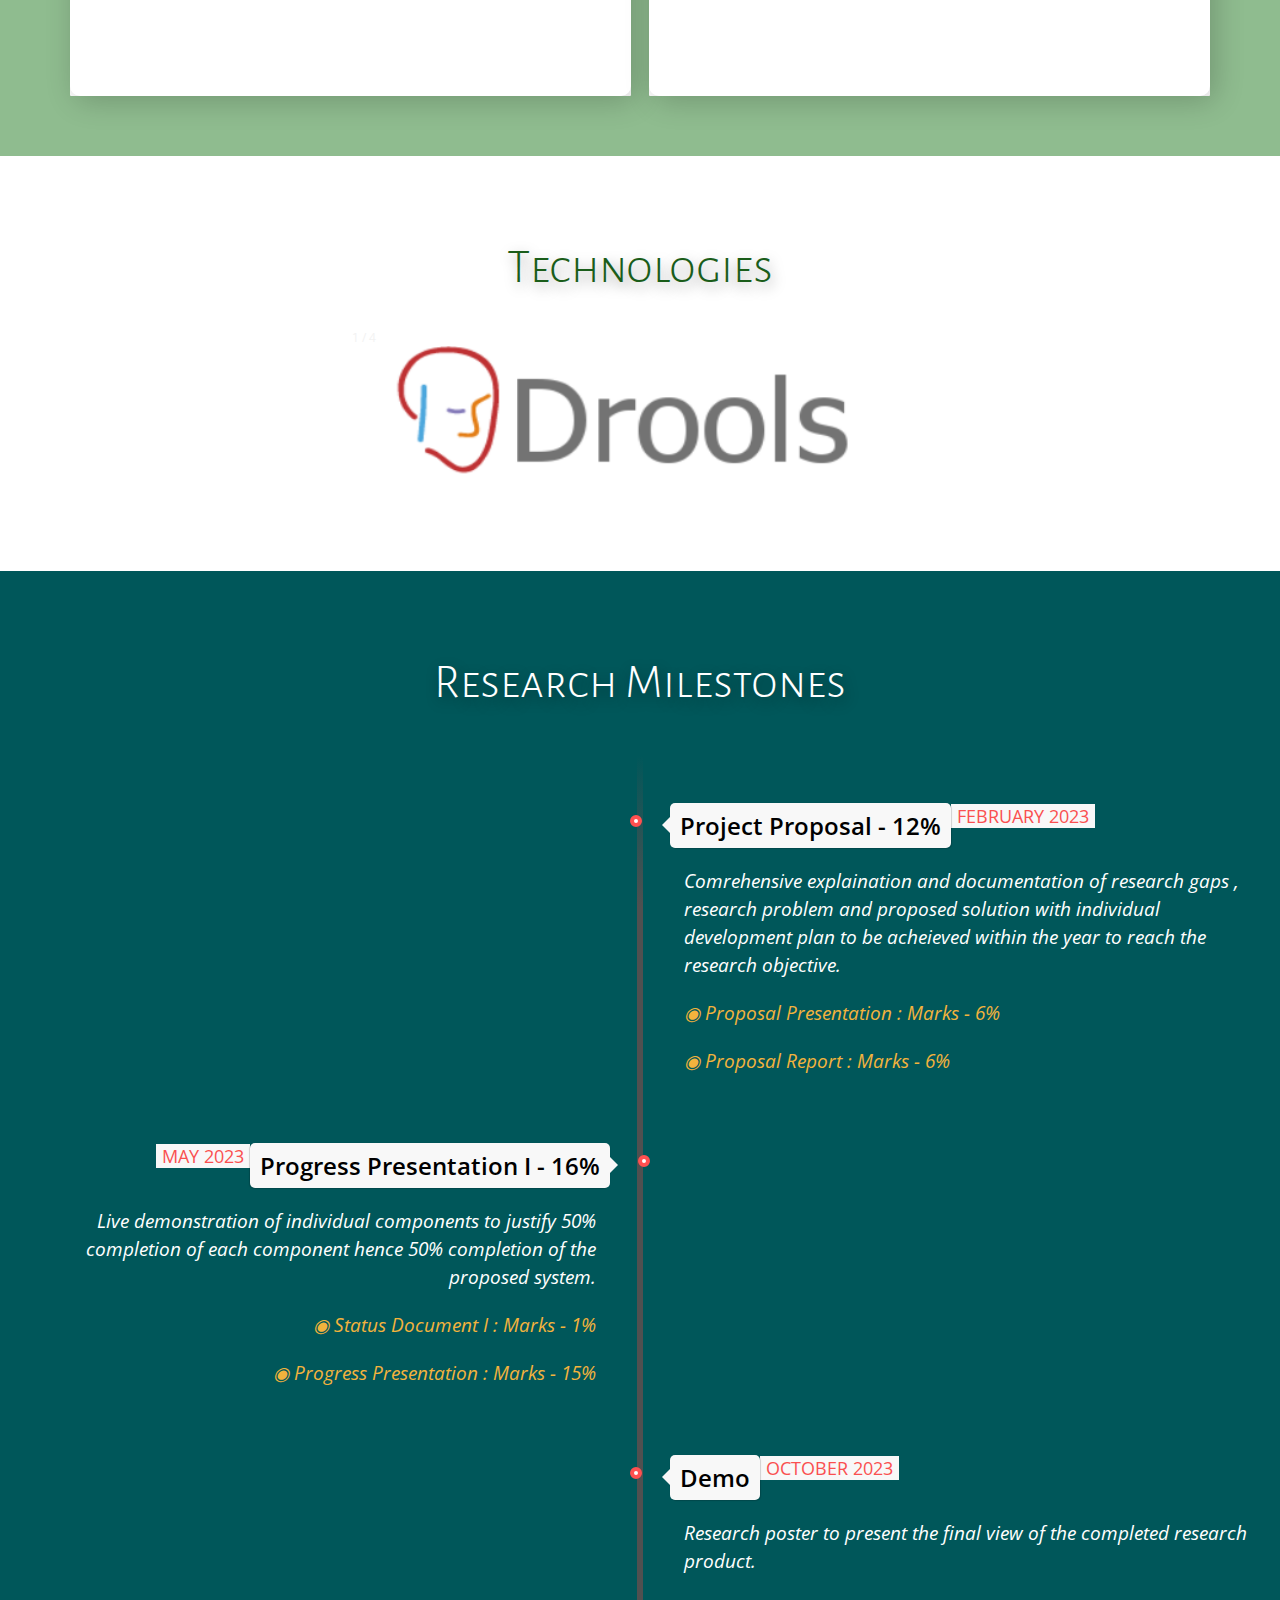
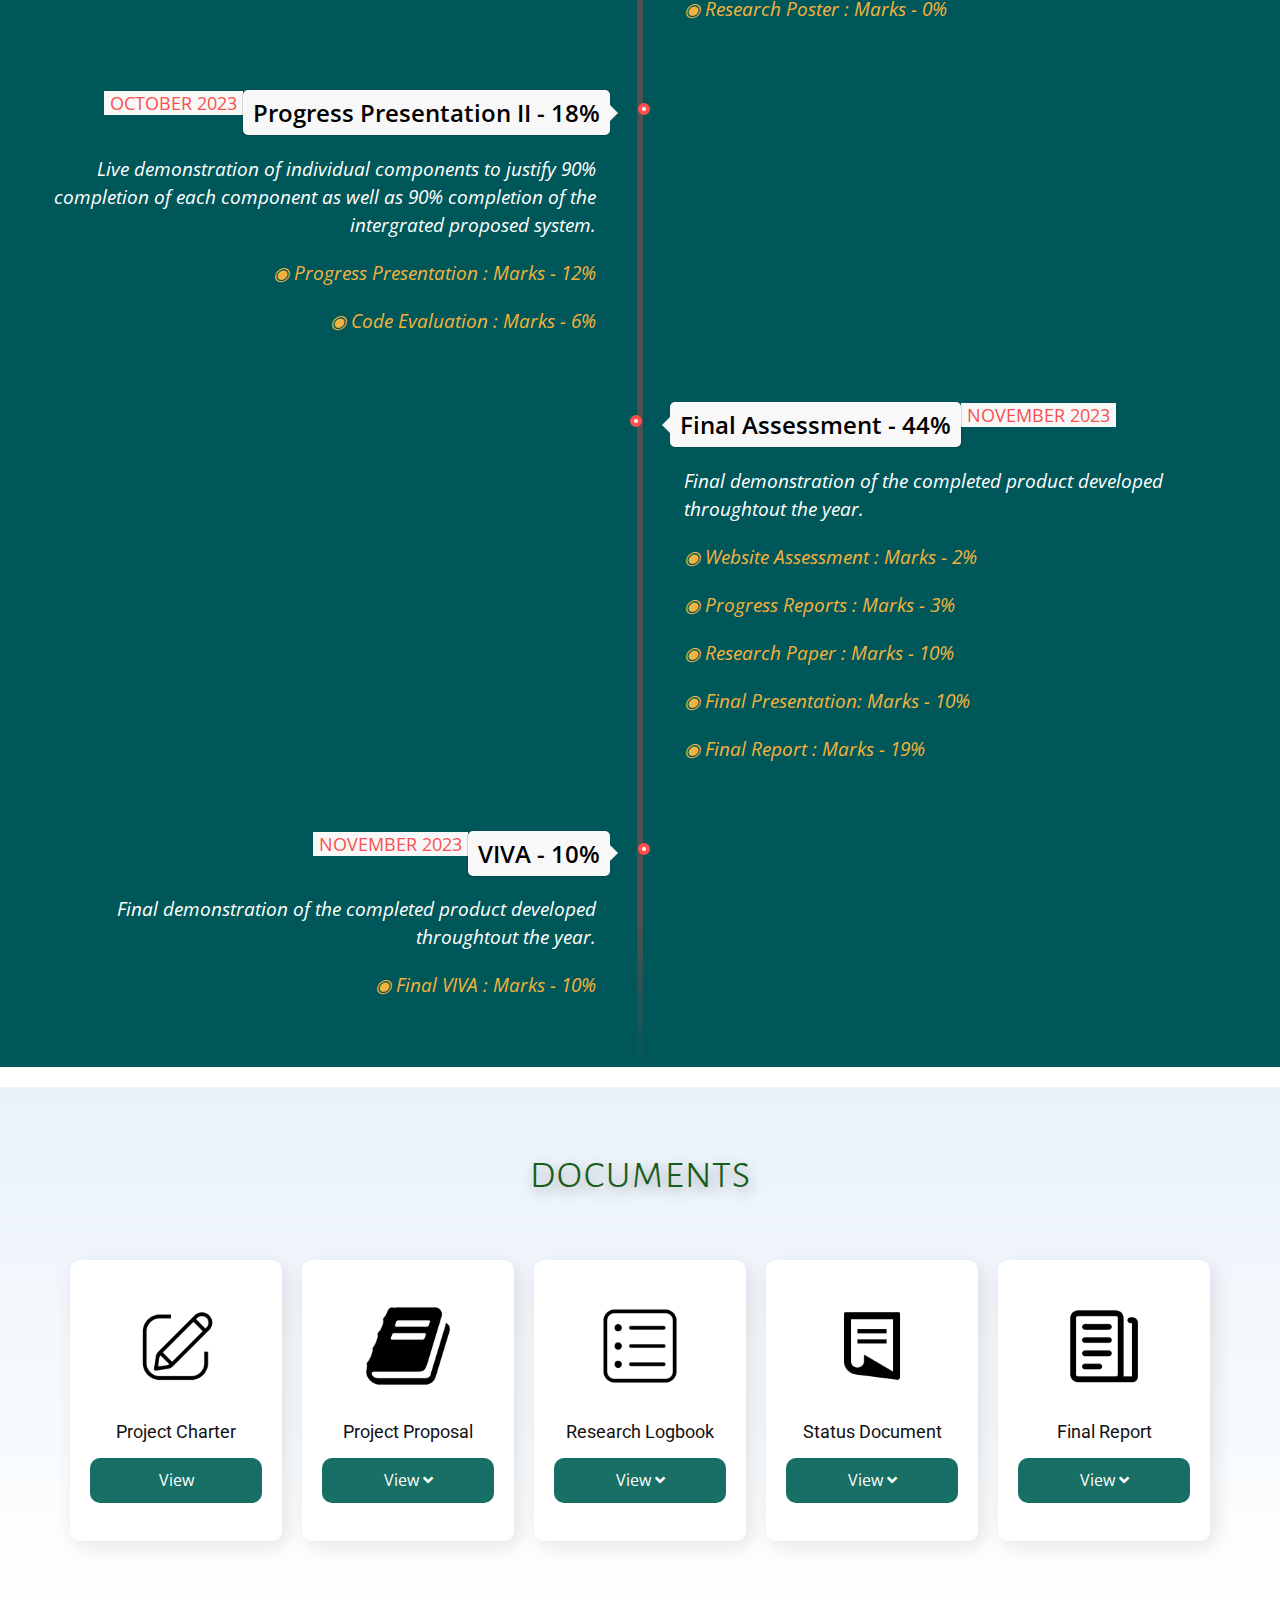
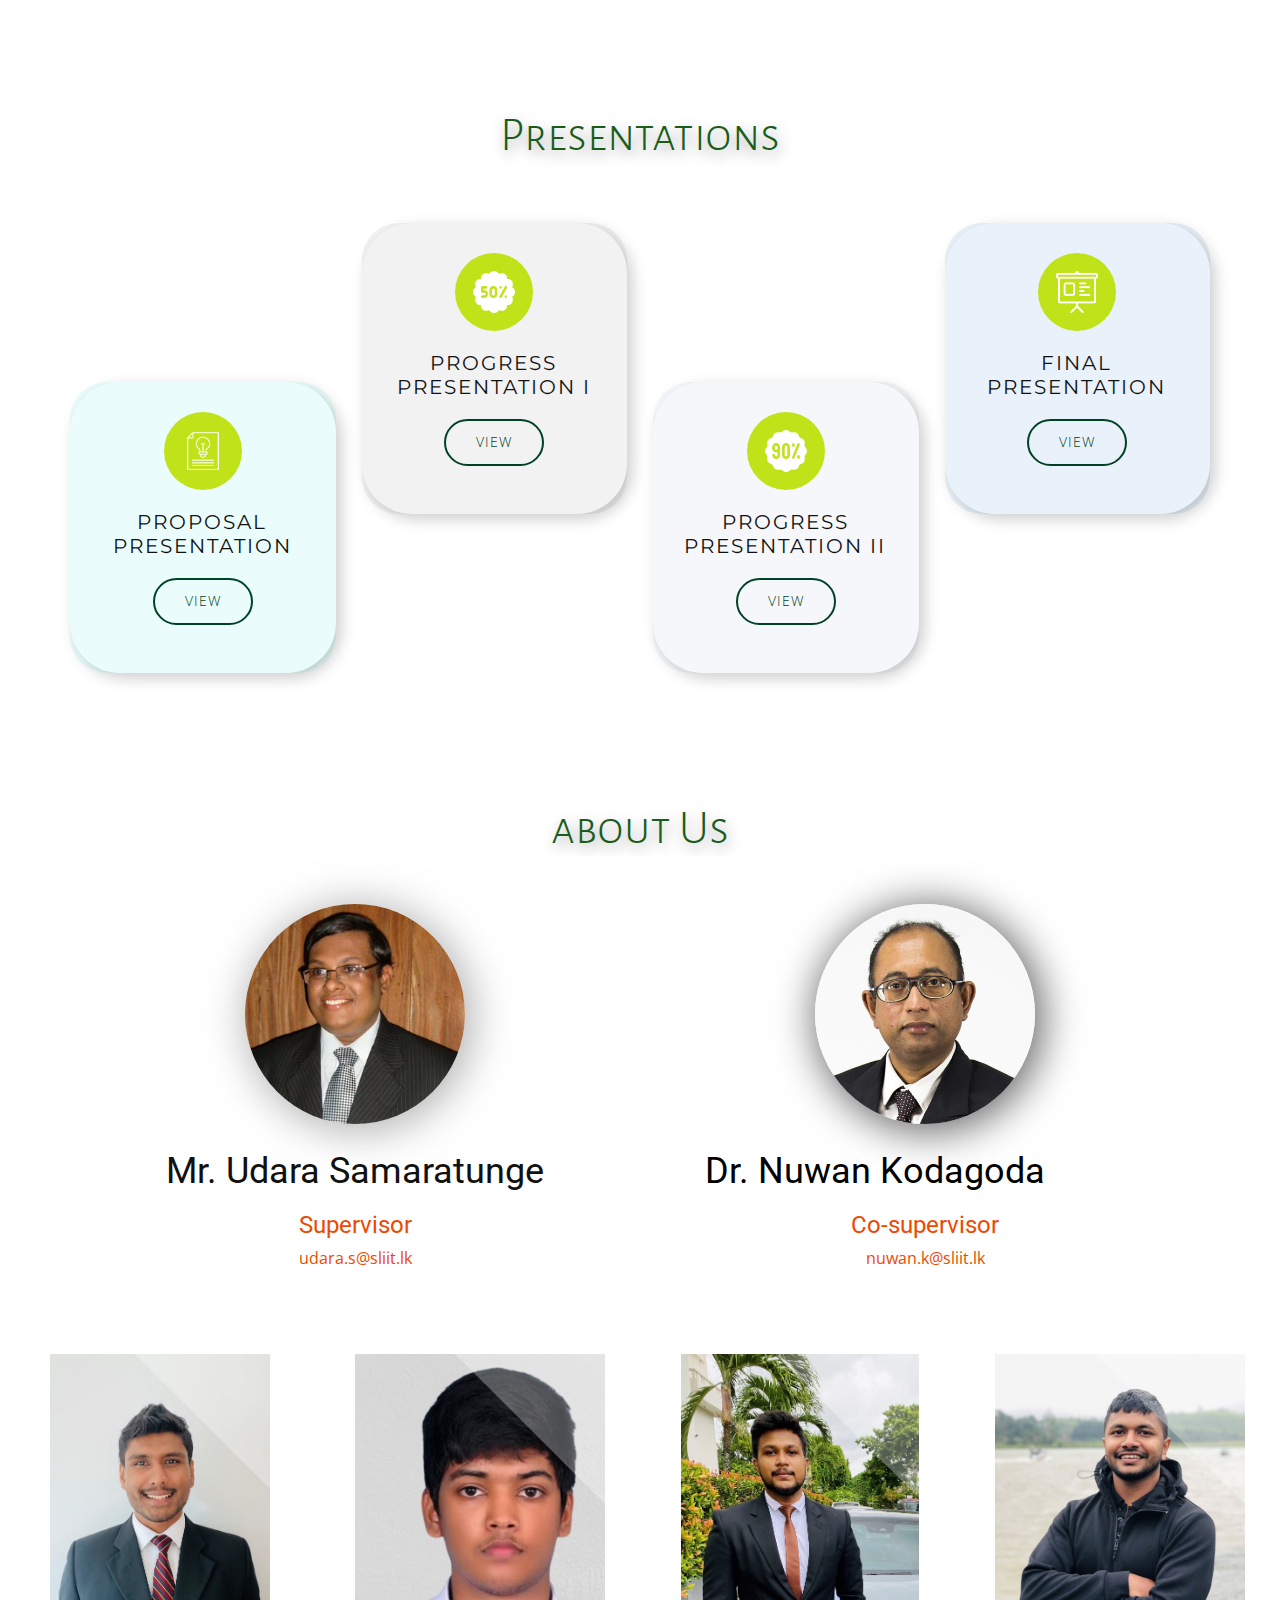
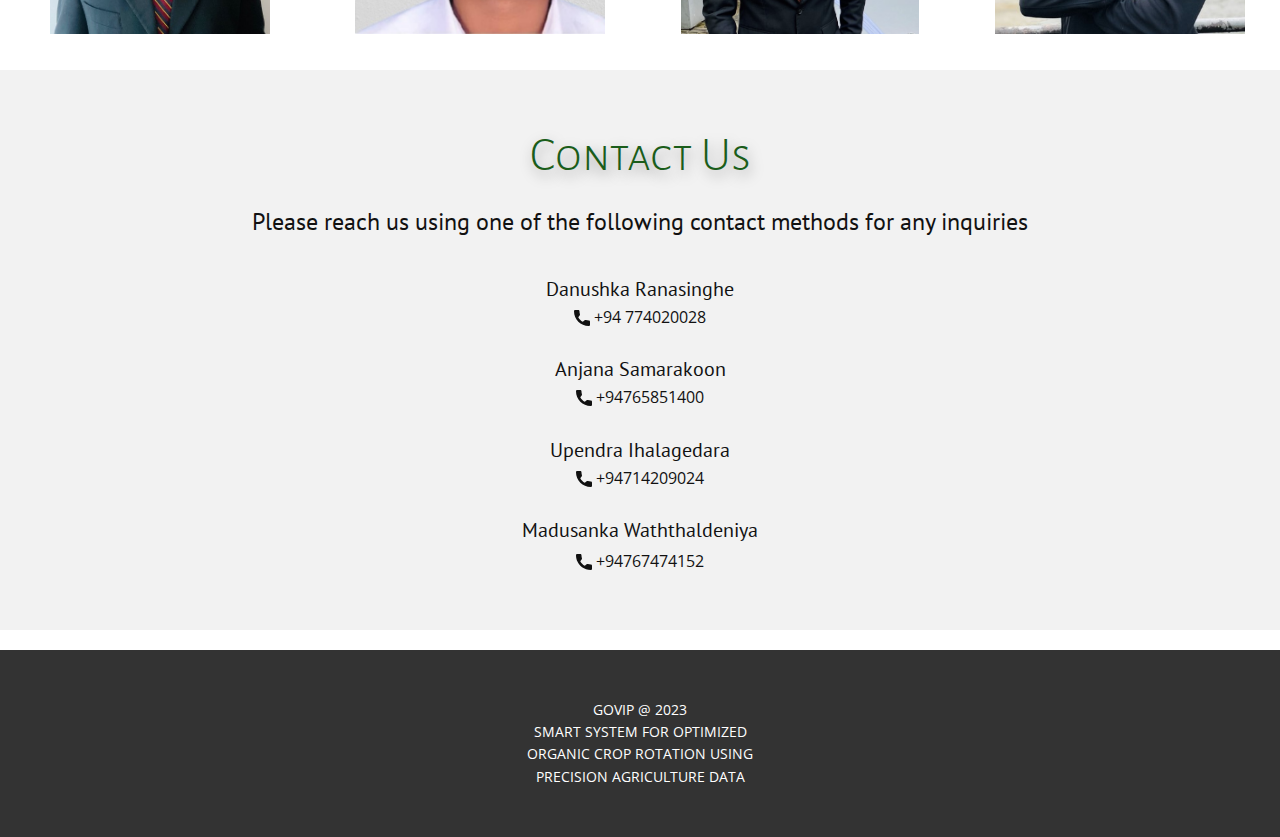
==== commit dad5f474: "changes in home" ====
--- a/Home.html
+++ b/Home.html
@@ -408,7 +408,7 @@
                           </div>Providing Expert organic advices for soil nutrient balancing
                         </li>
                       </ul>
-                      <img class="u-image u-image-contain u-image-default u-preserve-proportions u-image-3" src="images/200w.gif" alt="" data-image-width="200" data-image-height="200">
+ 
                     </div>
                   </div>
                   <div class="u-container-style u-layout-cell u-radius-10 u-size-40 u-white u-layout-cell-4">
@@ -428,11 +428,10 @@
                         </li>
                         <li>
                           <div class="u-list-icon">
-                            <img src="images/105212.png" alt="">
+                         <img src="images/105212.png" alt="">
                           </div> Convert search results to SSL and display to the user.
                         </li>
                       </ul>
-                      <img class="u-image u-image-contain u-image-default u-image-4" src="images/giphy.gif" alt="" data-image-width="1080" data-image-height="1080">
                     </div>
                   </div>
                 </div>
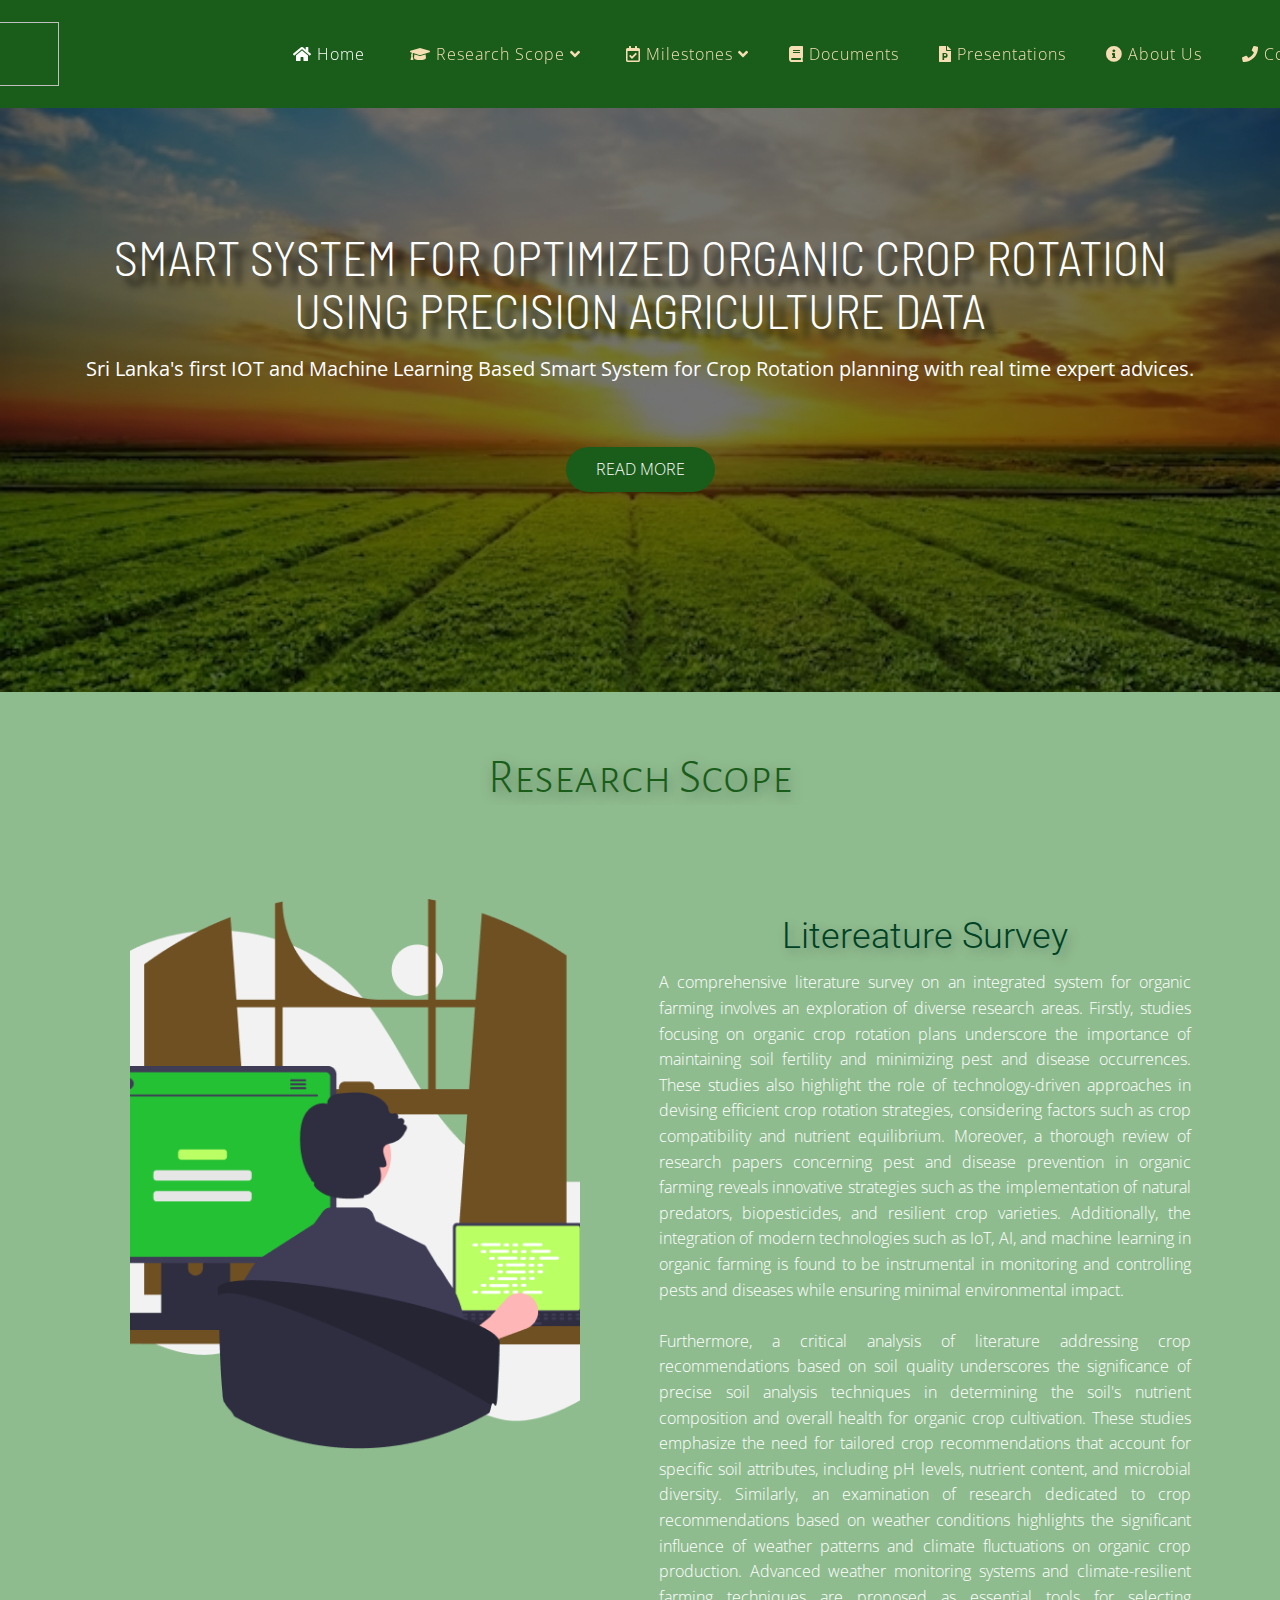
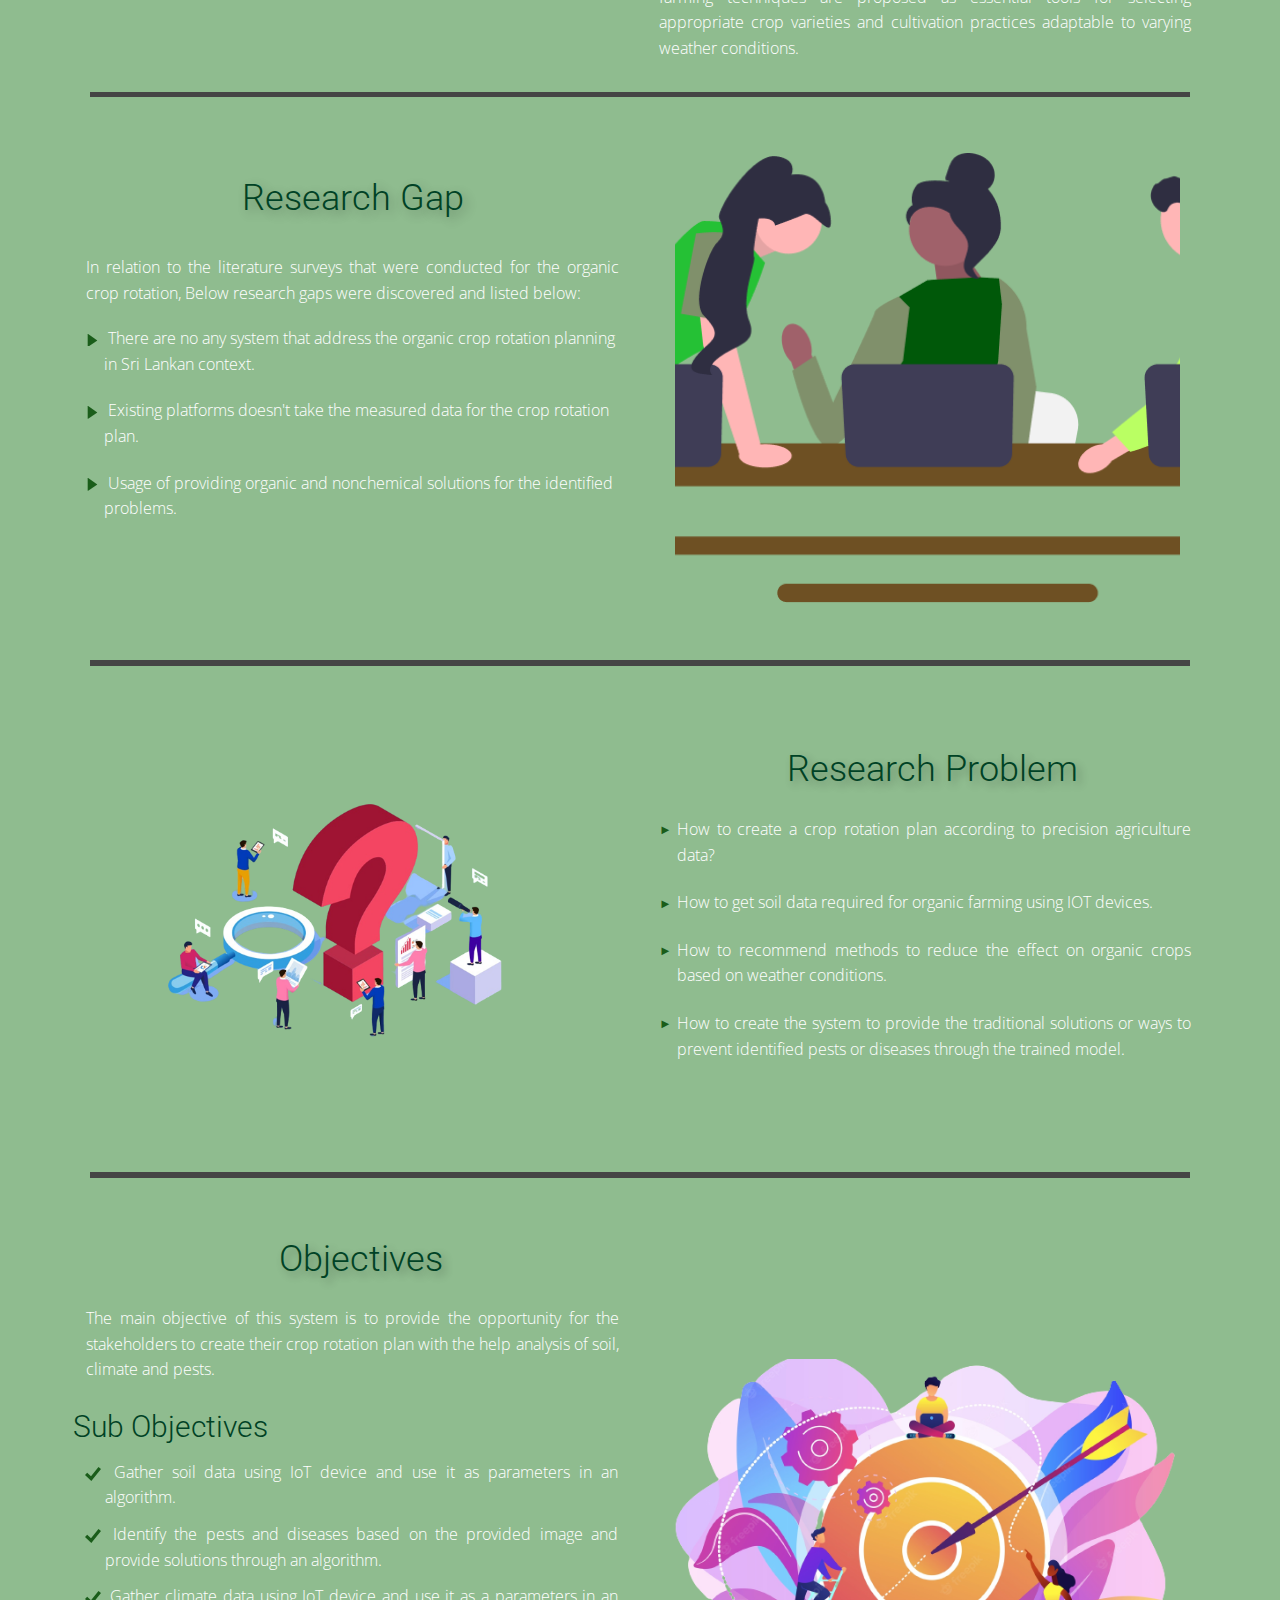
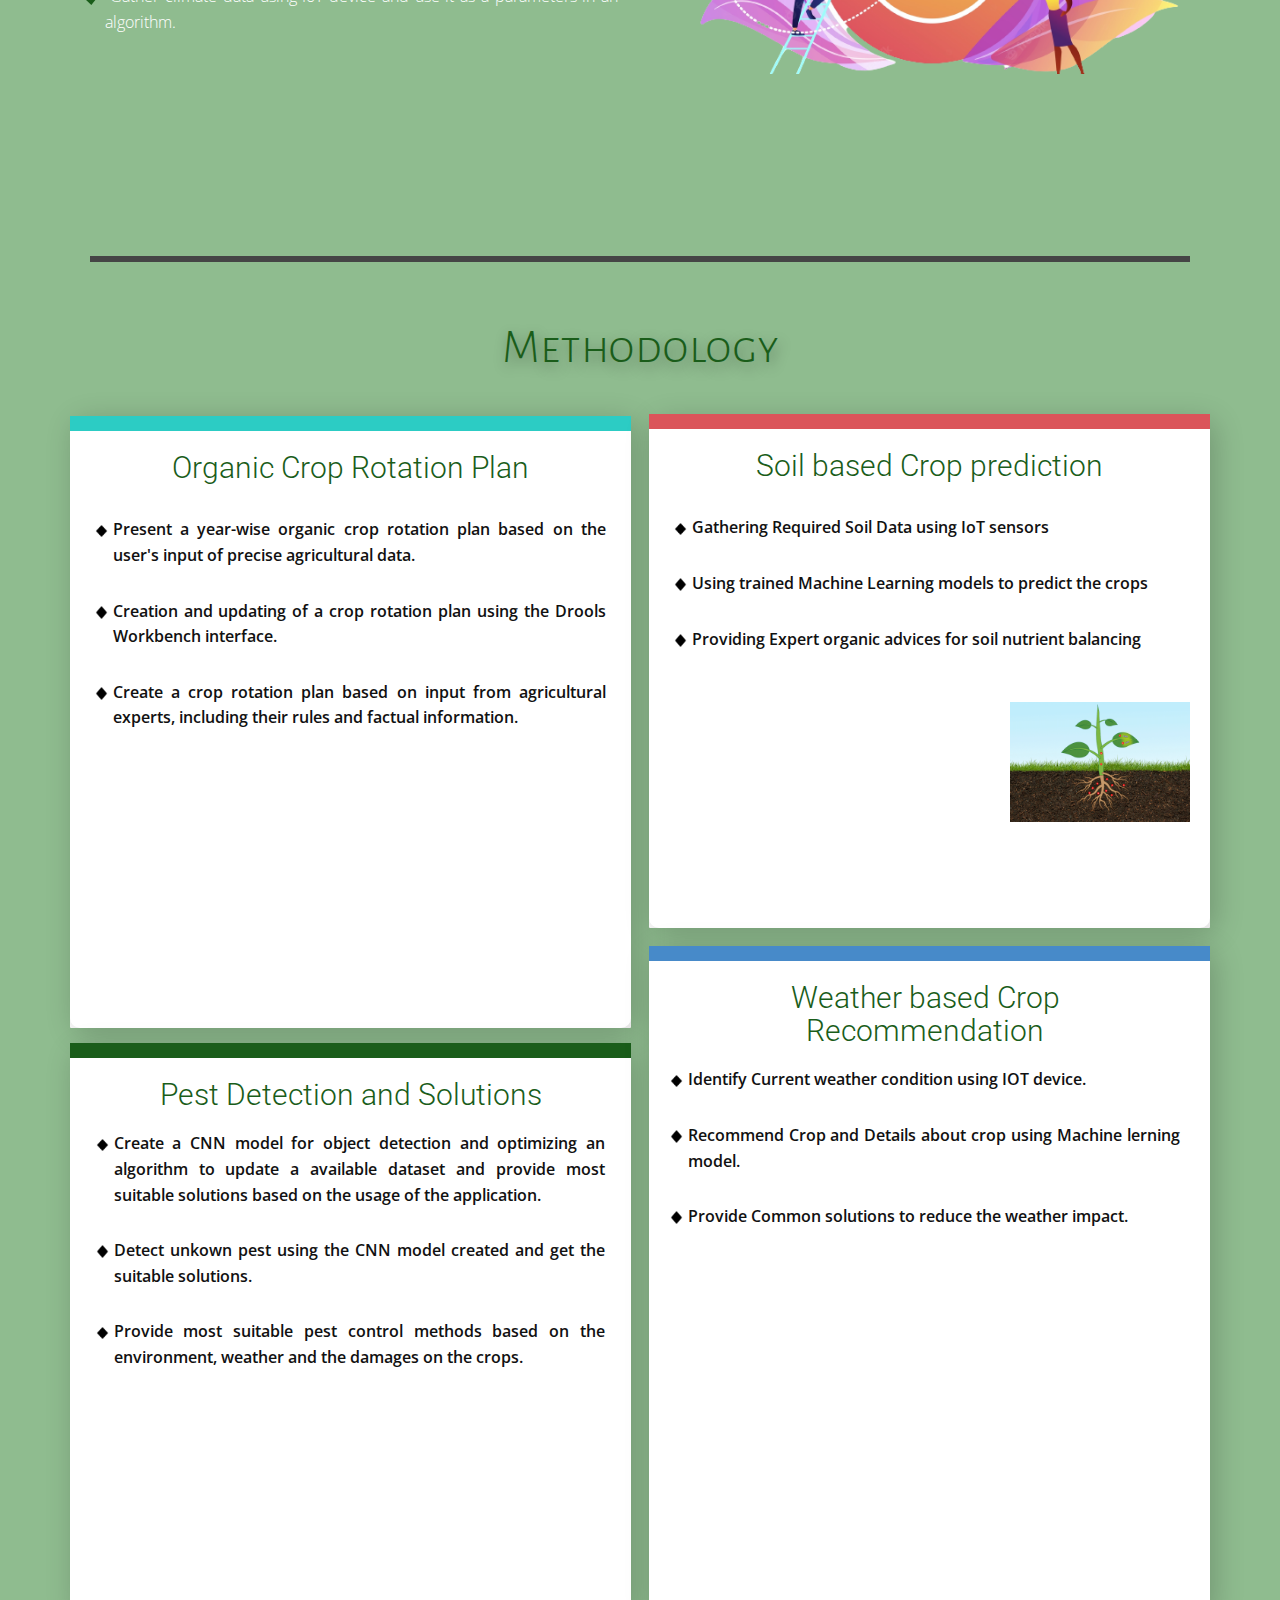
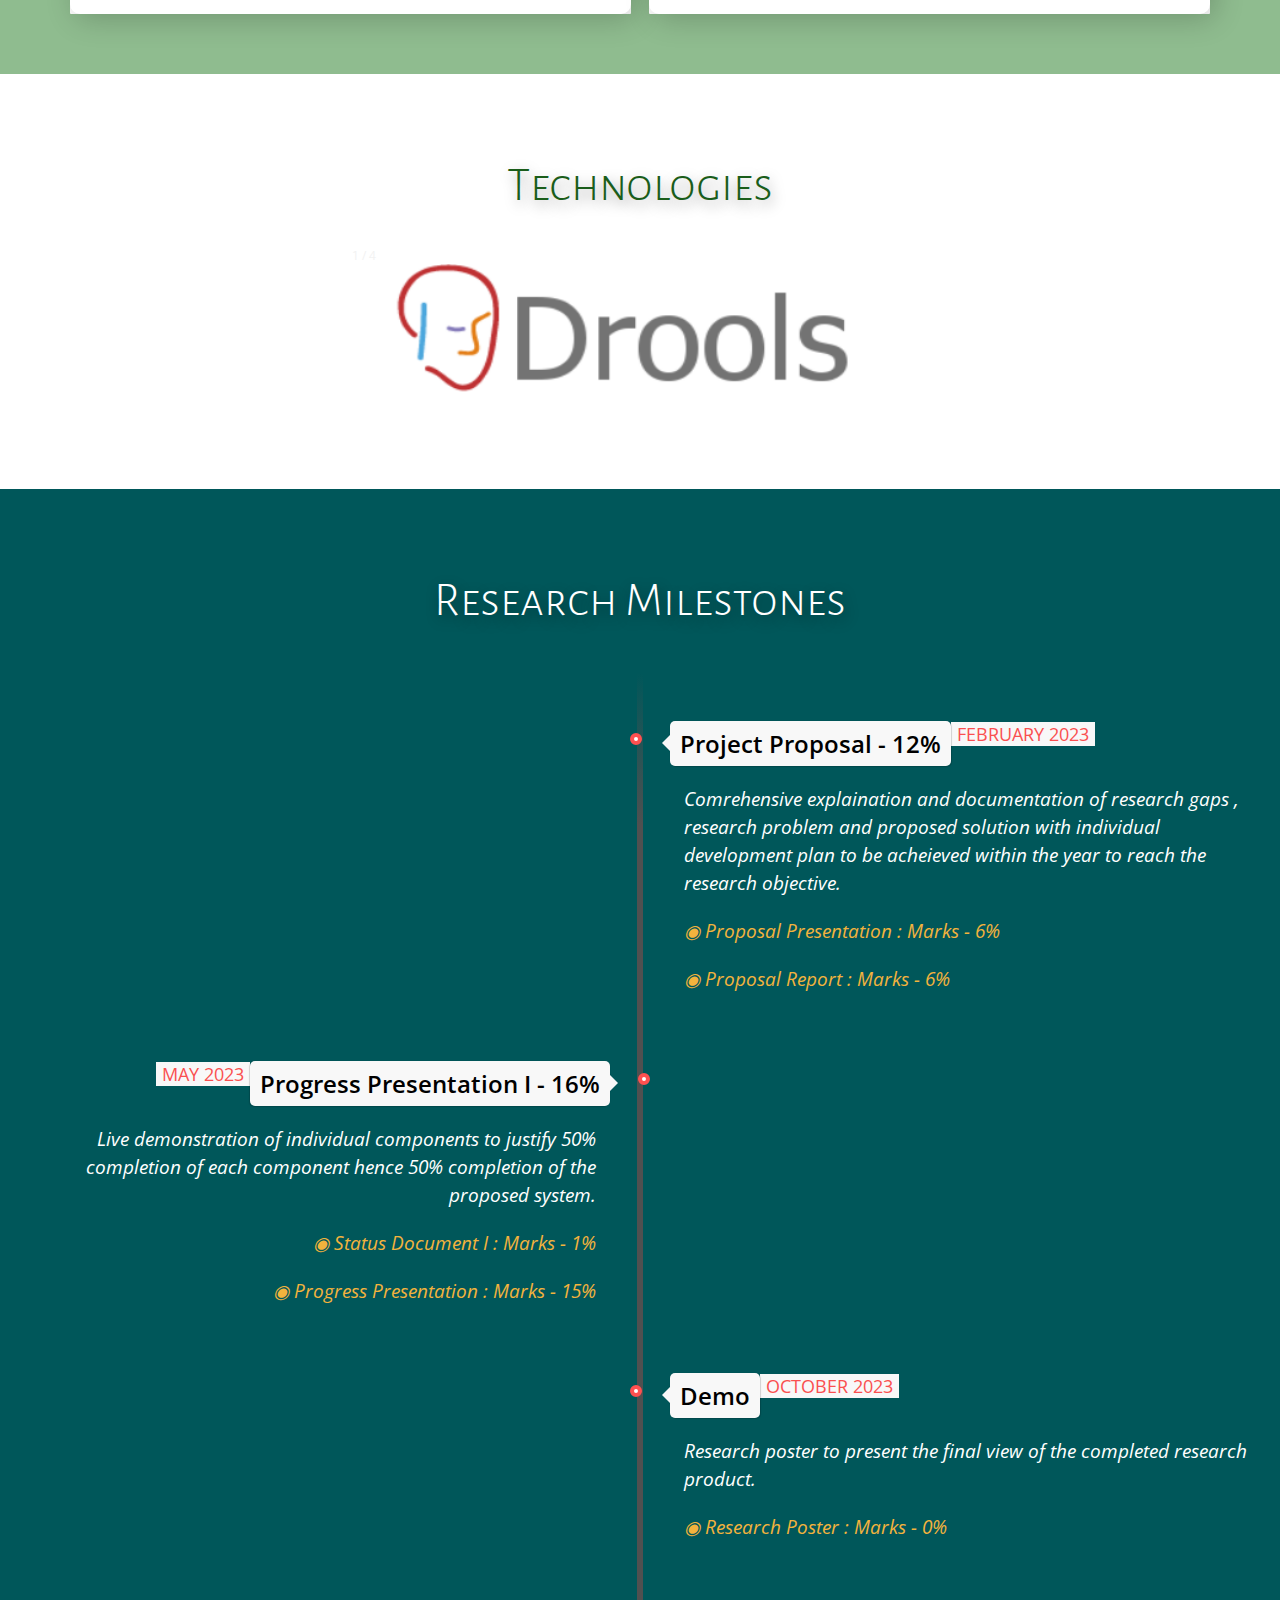
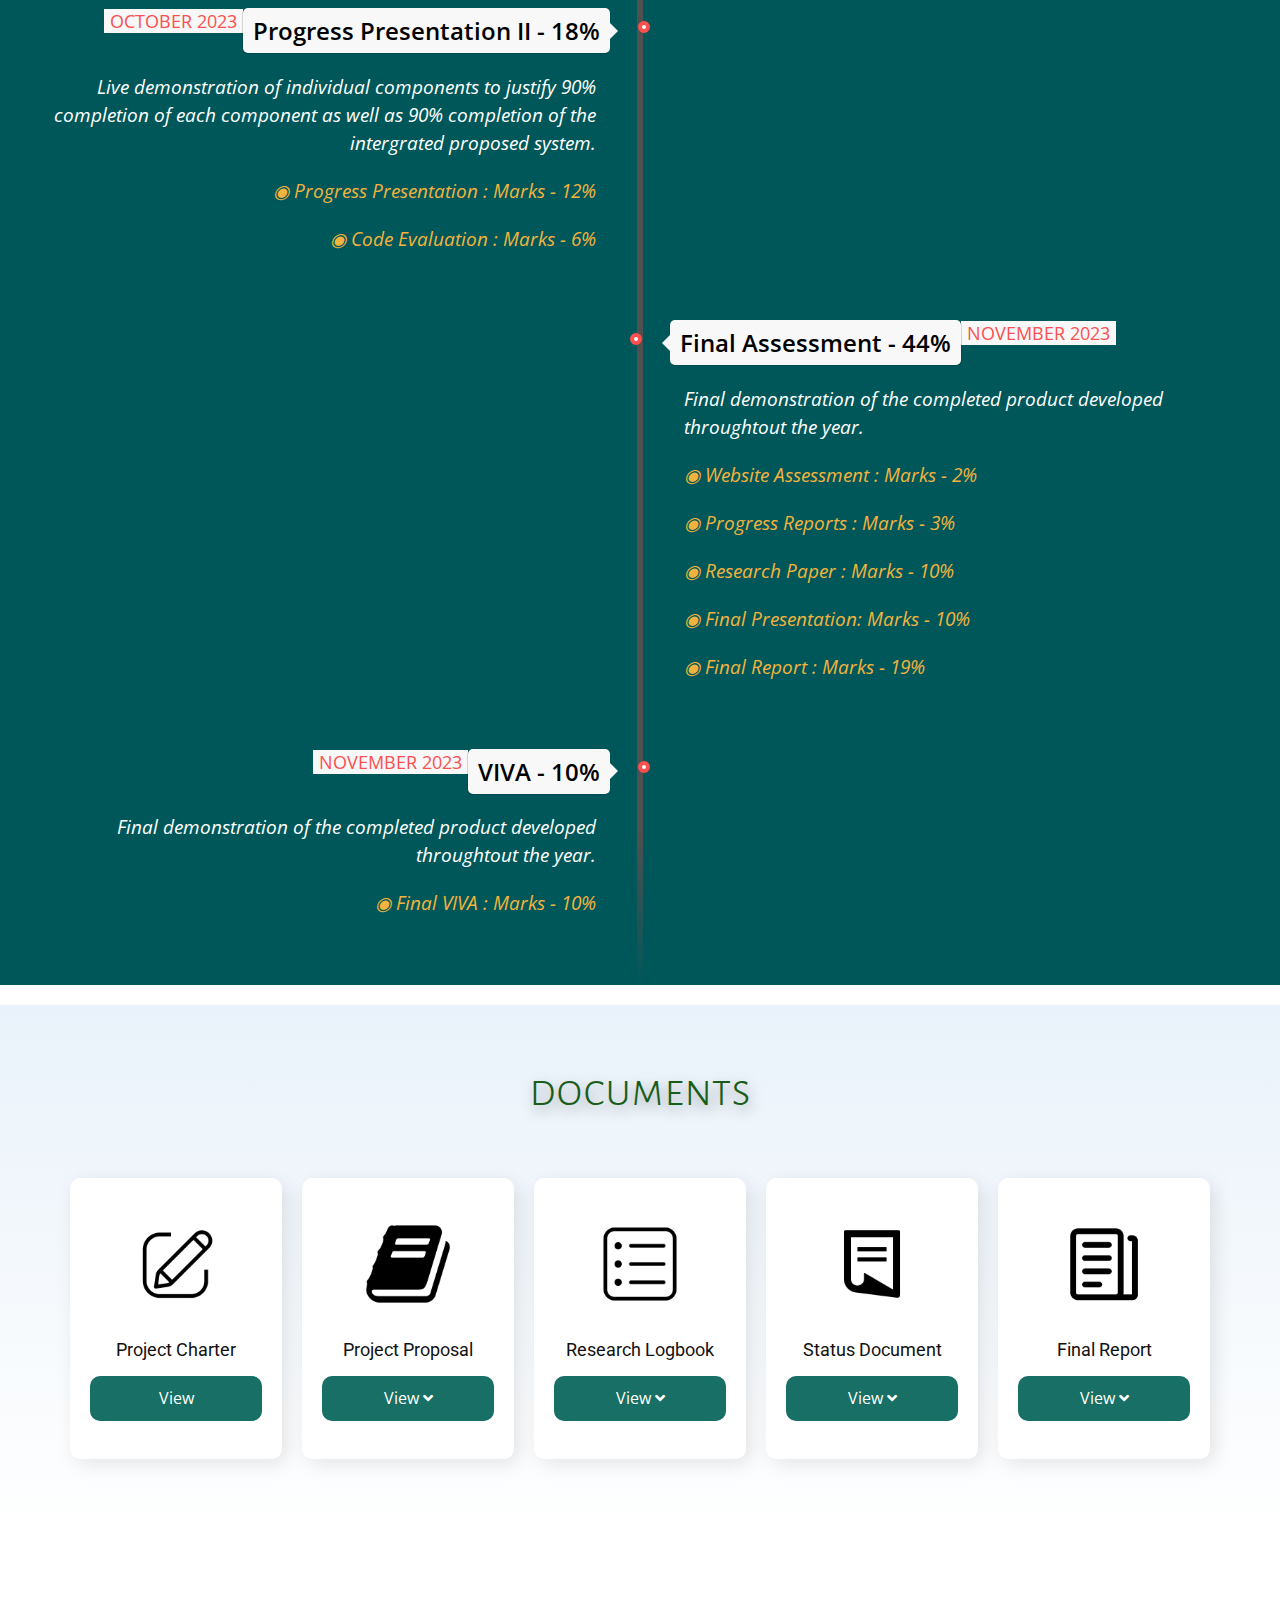
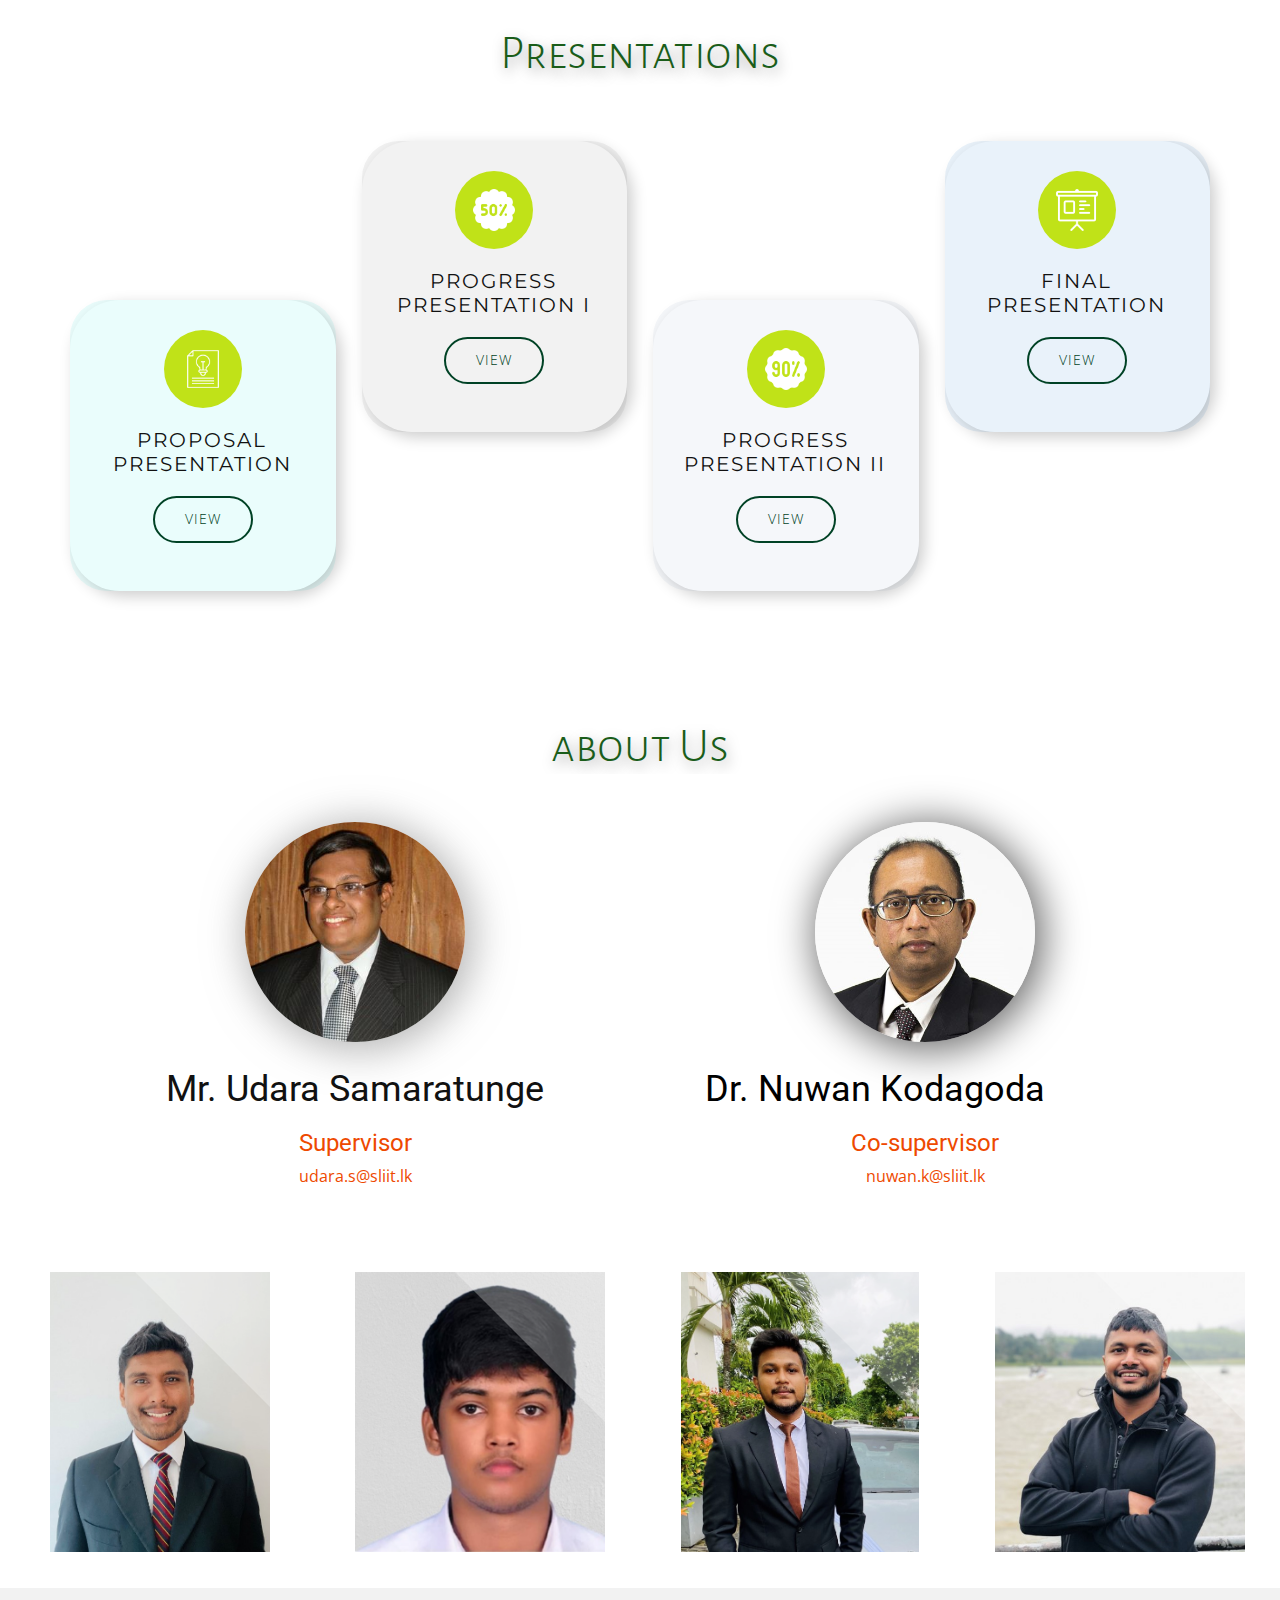
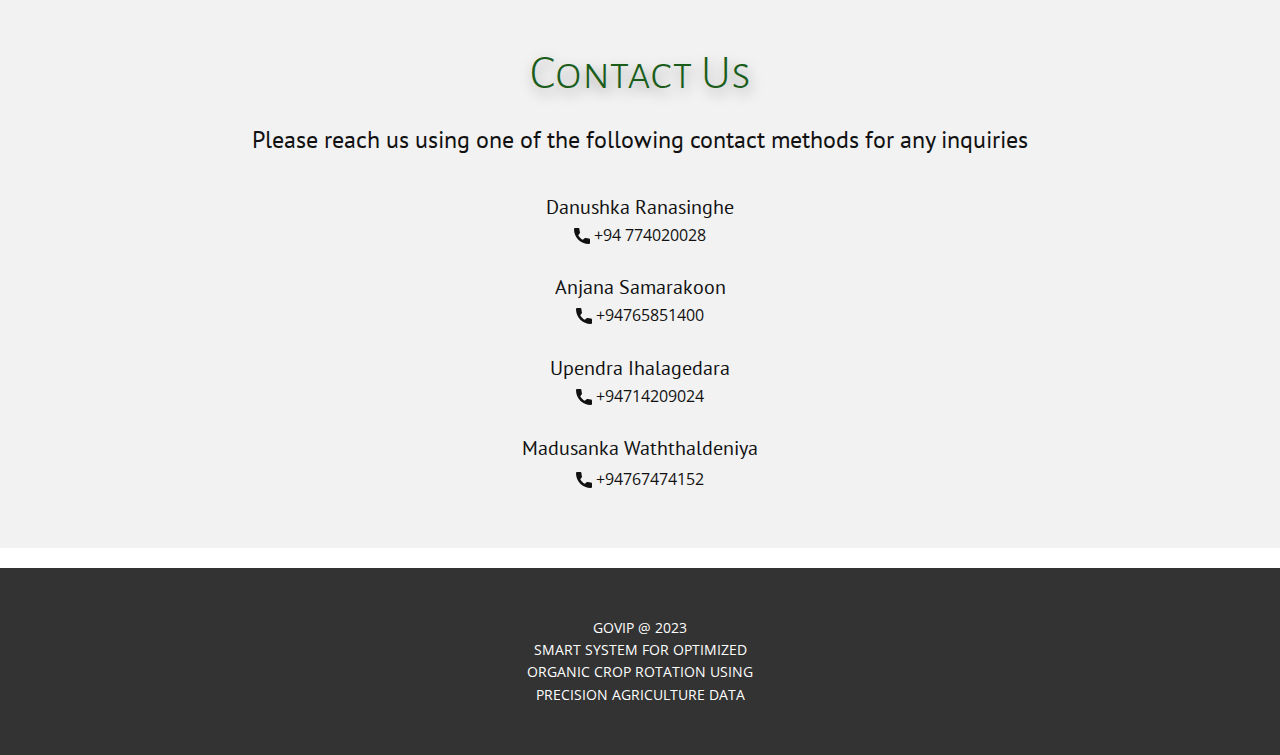
==== commit 34cca0c1: "Methodology added" ====
--- a/Home.html
+++ b/Home.html
@@ -27,7 +27,7 @@
         <img src="images/Govip.png" class="u-logo-image u-logo-image-1">
     </a>
     <nav class="u-menu u-menu-dropdown u-offcanvas u-offcanvas-shift u-menu-1">
-        <div class="menu-collapse" style="font-size: 1rem; letter-spacing: 1px; font-weight: 300;" id ="home">
+        <div class="menu-collapse" style="font-size: 1rem; letter-spacing: 1px; font-weight: 700;" id ="home">
           <a class="u-button-style u-custom-active-color u-custom-color u-custom-hover-color u-custom-left-right-menu-spacing u-custom-padding-bottom u-custom-text-active-color u-custom-text-color u-custom-text-hover-color u-custom-text-shadow u-custom-text-shadow-blur u-custom-text-shadow-color u-custom-text-shadow-transparency u-custom-text-shadow-x u-custom-text-shadow-y u-custom-top-bottom-menu-spacing u-nav-link u-text-active-palette-1-base u-text-custom-color-2 u-text-hover-palette-2-base" href="#" style="text-shadow: -2px 0 0 rgba(0,0,0,0);">
             <svg class="u-svg-link" viewBox="0 0 24 24"><use xmlns:xlink="http://www.w3.org/1999/xlink" xlink:href="#menu-hamburger"></use></svg>
             <svg class="u-svg-content" version="1.1" id="menu-hamburger" viewBox="0 0 16 16" x="0px" y="0px" xmlns:xlink="http://www.w3.org/1999/xlink" xmlns="http://www.w3.org/2000/svg"><g><rect y="1" width="16" height="2"></rect><rect y="7" width="16" height="2"></rect><rect y="13" width="16" height="2"></rect>
@@ -233,7 +233,7 @@
               </div>
               <div class="u-container-style u-custom-color-6 u-layout-cell u-left-cell u-size-30 u-size-xs-60 u-layout-cell-2" src="">
                 <div class="u-container-layout u-container-layout-2">
-                  <h2 class="u-align-center u-text u-text-custom-color-5 u-text-default-lg u-text-default-xl u-text-1">Research Pro<span style="font-weight: 300;"></span>blem
+                  <h2 class="u-align-center u-text u-text-custom-color-5 u-text-default-lg u-text-default-xl u-text-1">Research Pro<span style="font-weight: 700;"></span>blem
                   </h2>
                   <ul class="u-align-justify u-custom-list u-spacing-22 u-text u-text-body-alt-color u-text-default u-text-2">
                     <li>
@@ -408,28 +408,28 @@
                           </div>Providing Expert organic advices for soil nutrient balancing
                         </li>
                       </ul>
- 
+                      <img class="u-image u-image-contain u-image-default u-preserve-proportions u-image-3" src="images/200w.gif" alt="" data-image-width="200" data-image-height="200">
                     </div>
                   </div>
                   <div class="u-container-style u-layout-cell u-radius-10 u-size-40 u-white u-layout-cell-4">
                     <div class="u-container-layout u-container-layout-4">
                       <div class="u-expanded-width u-palette-1-base u-shape u-shape-rectangle u-shape-4"></div>
-                      <h2 class="u-align-center u-subtitle u-text u-text-custom-color-1 u-text-default u-text-8"> Google Search Module</h2>
+                      <h2 class="u-align-center u-subtitle u-text u-text-custom-color-1 u-text-default u-text-8">Weather based Crop Recommendation</h2>
                       <ul class="u-align-justify u-custom-list u-file-icon u-spacing-30 u-text u-text-9">
                         <li>
                           <div class="u-list-icon">
                             <img src="images/105212.png" alt="">
-                          </div> Conversion of Sri Lankan Sign Language to text.
-                        </li>
-                        <li>
-                          <div class="u-list-icon">
-                            <img src="images/105212.png" alt="">
-                          </div> Converted text is used for the process of Google Search, and BeautifulSoup is used for Web Scraping.
-                        </li>
-                        <li>
-                          <div class="u-list-icon">
-                         <img src="images/105212.png" alt="">
-                          </div> Convert search results to SSL and display to the user.
+                          </div> Identify Current weather condition using IOT device.
+                        </li>
+                        <li>
+                          <div class="u-list-icon">
+                            <img src="images/105212.png" alt="">
+                          </div> Recommend Crop and Details about crop using Machine lerning model.
+                        </li>
+                        <li>
+                          <div class="u-list-icon">
+                            <img src="images/105212.png" alt="">
+                          </div> Provide Common solutions to reduce the weather impact.
                         </li>
                       </ul>
                     </div>
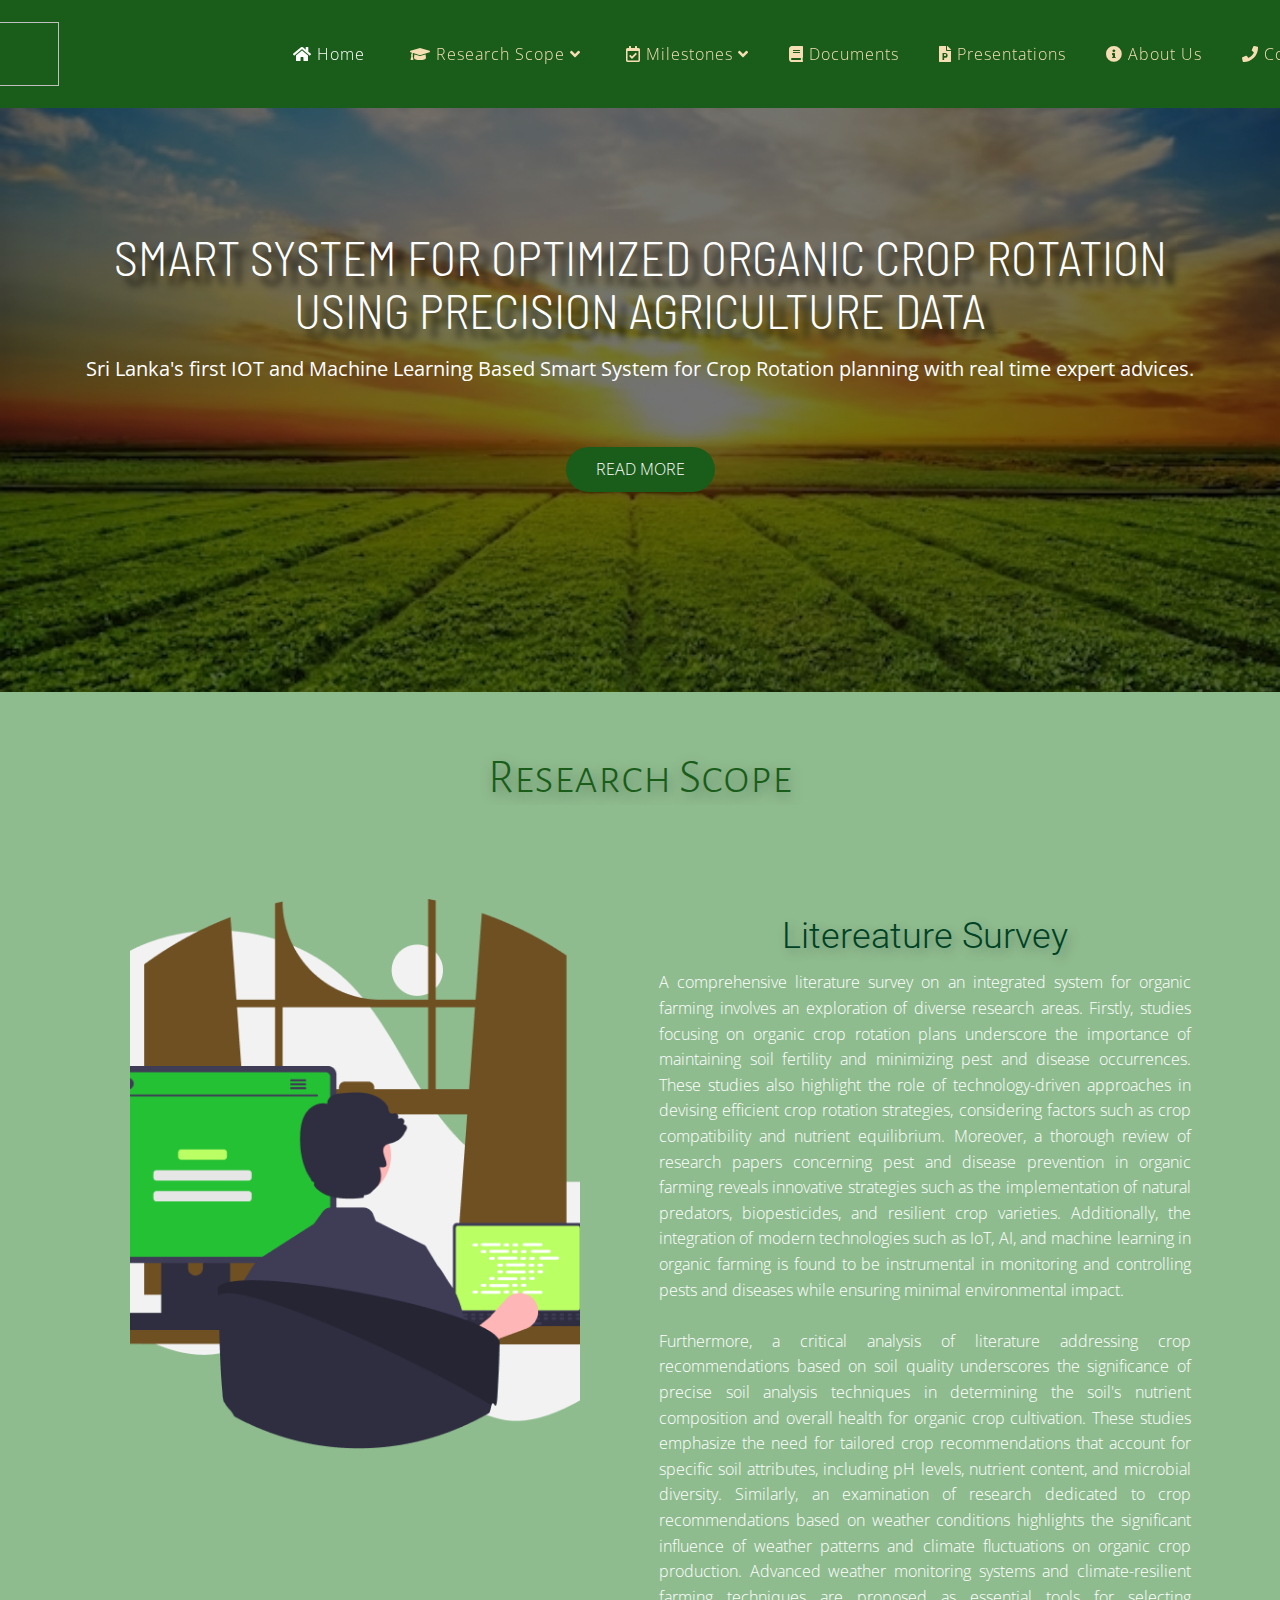
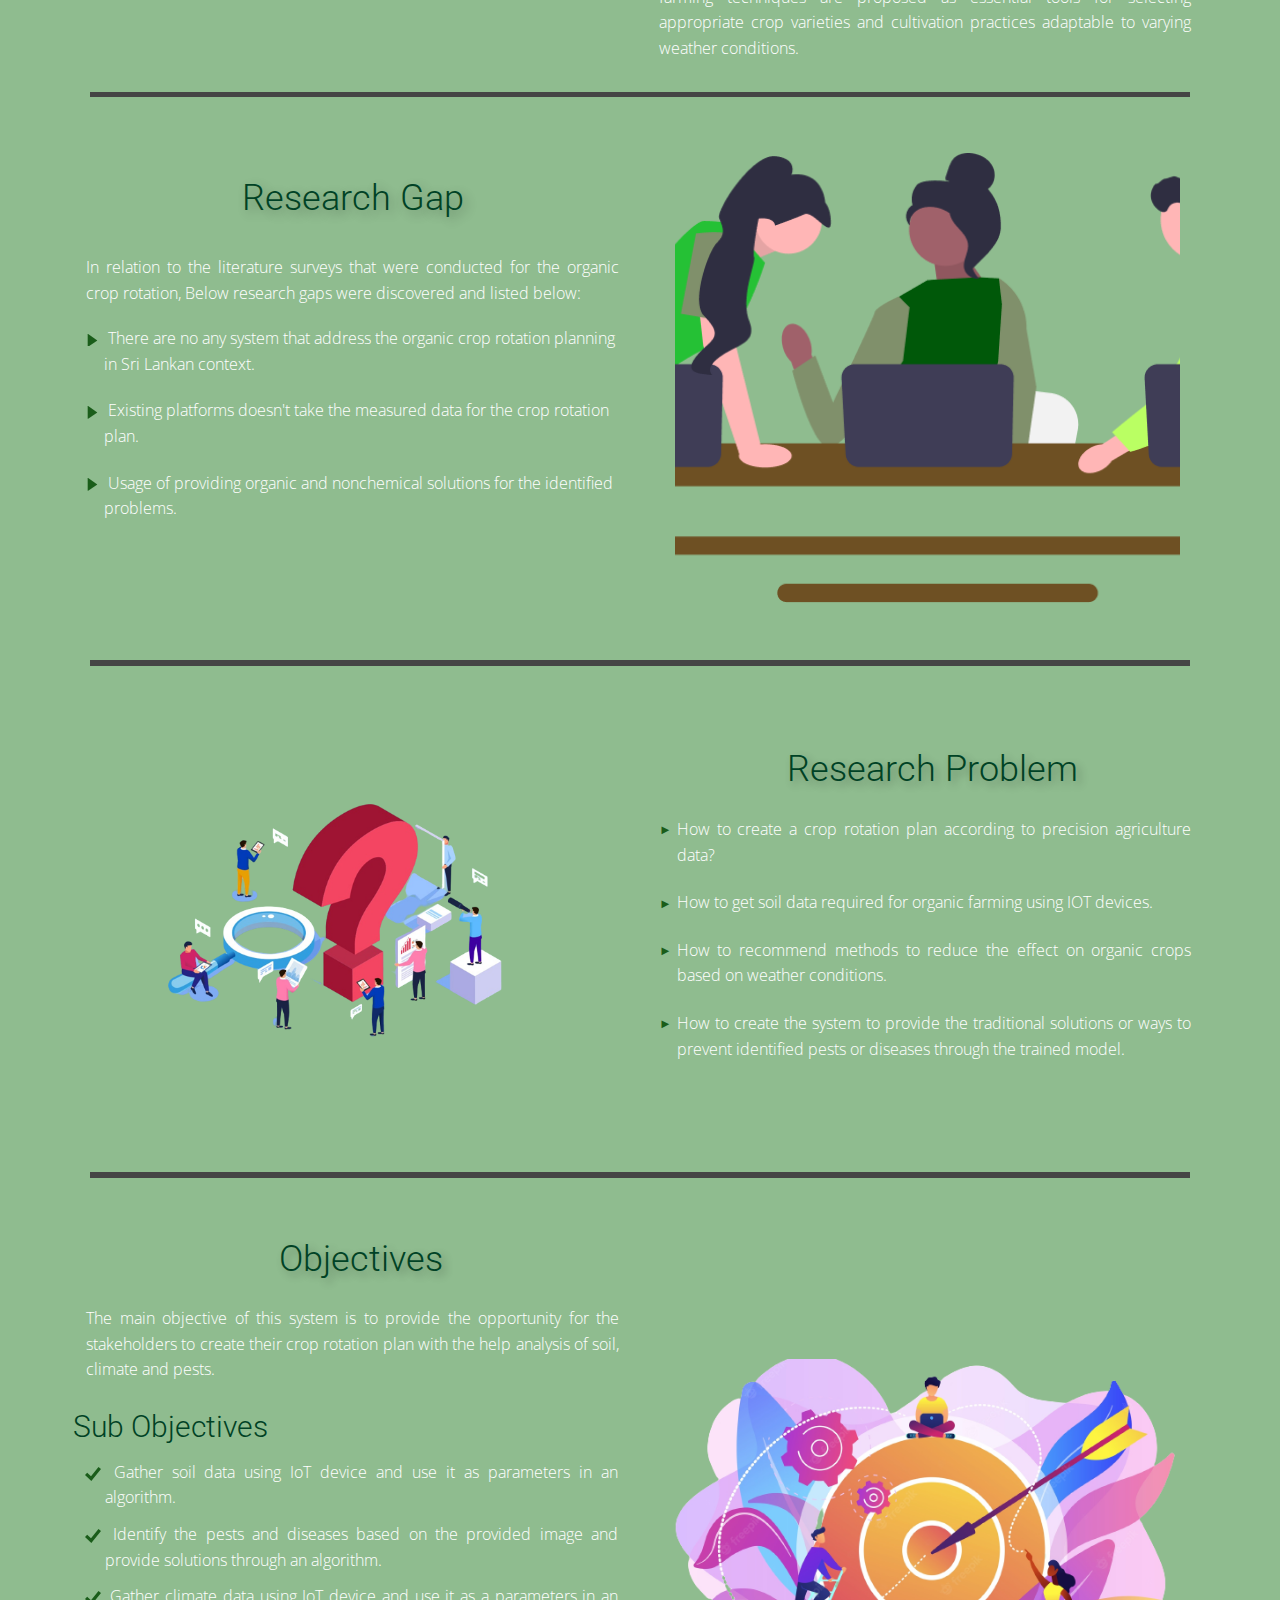
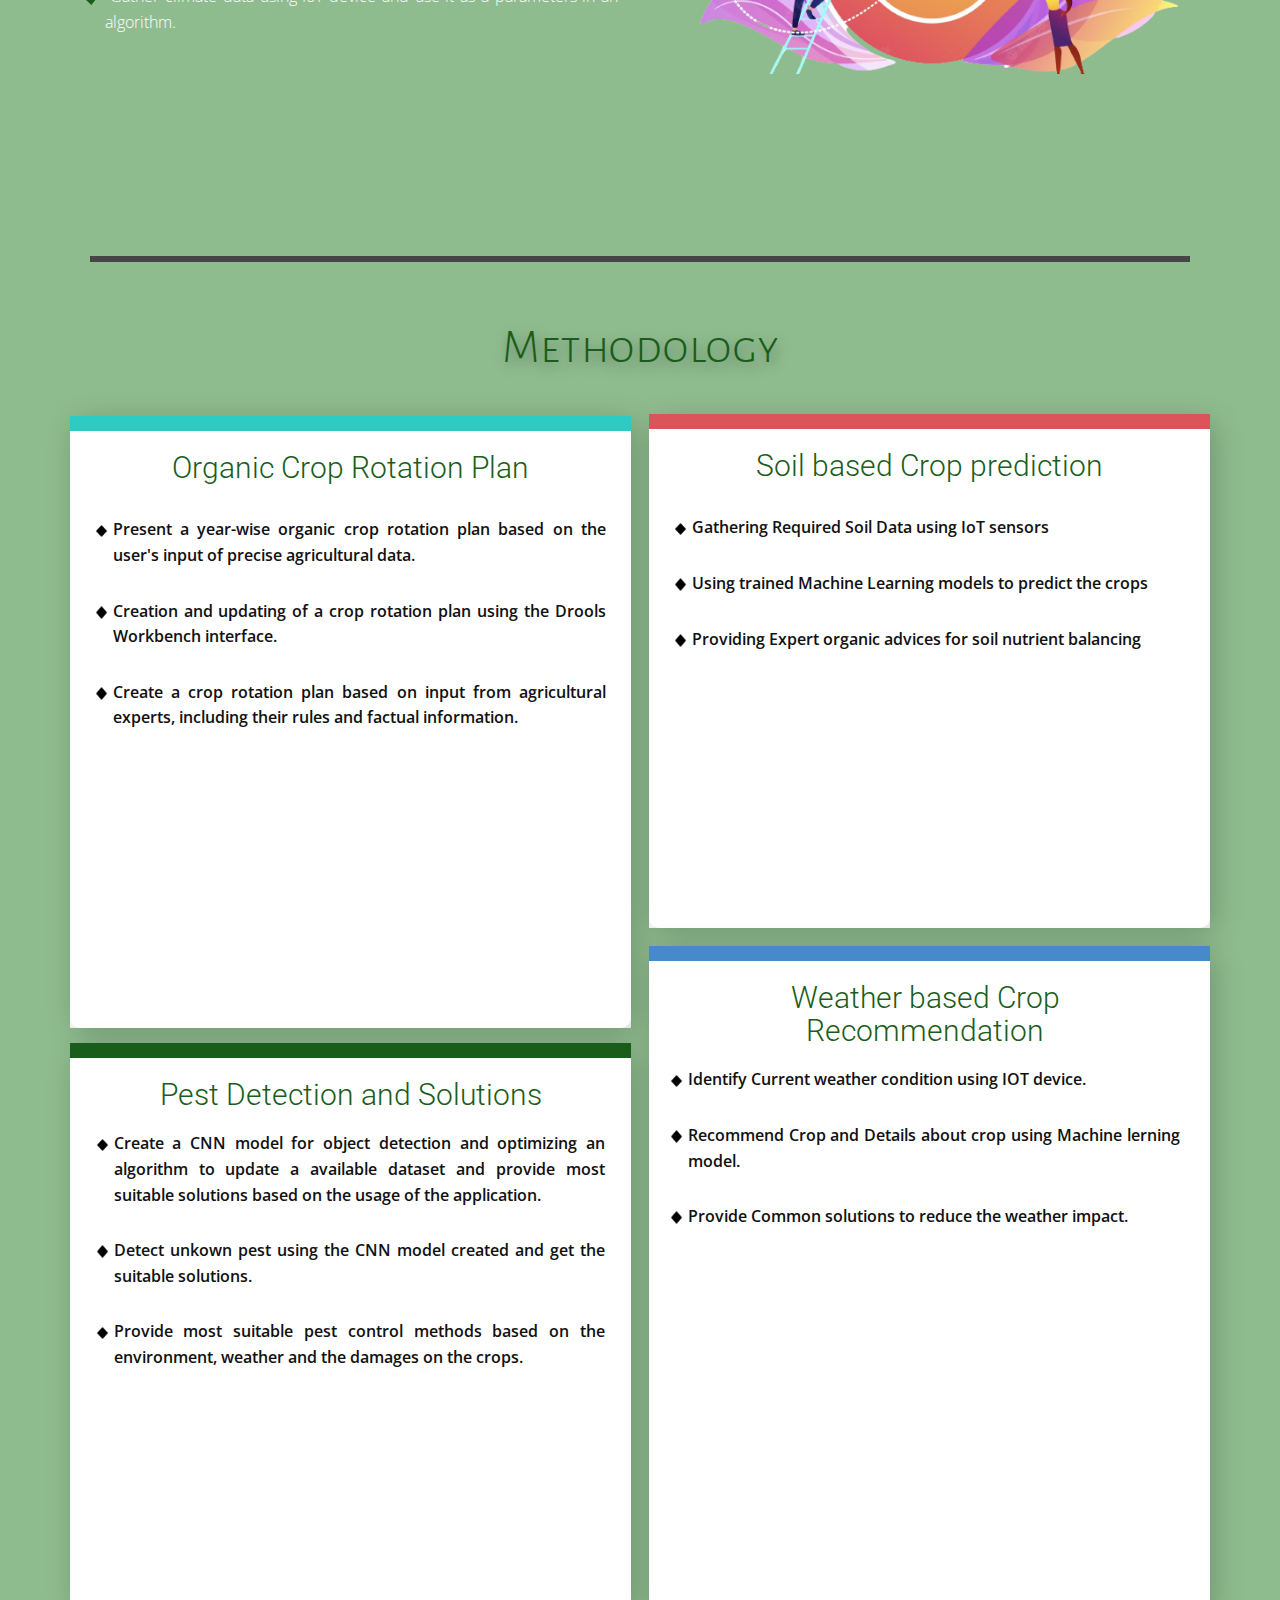
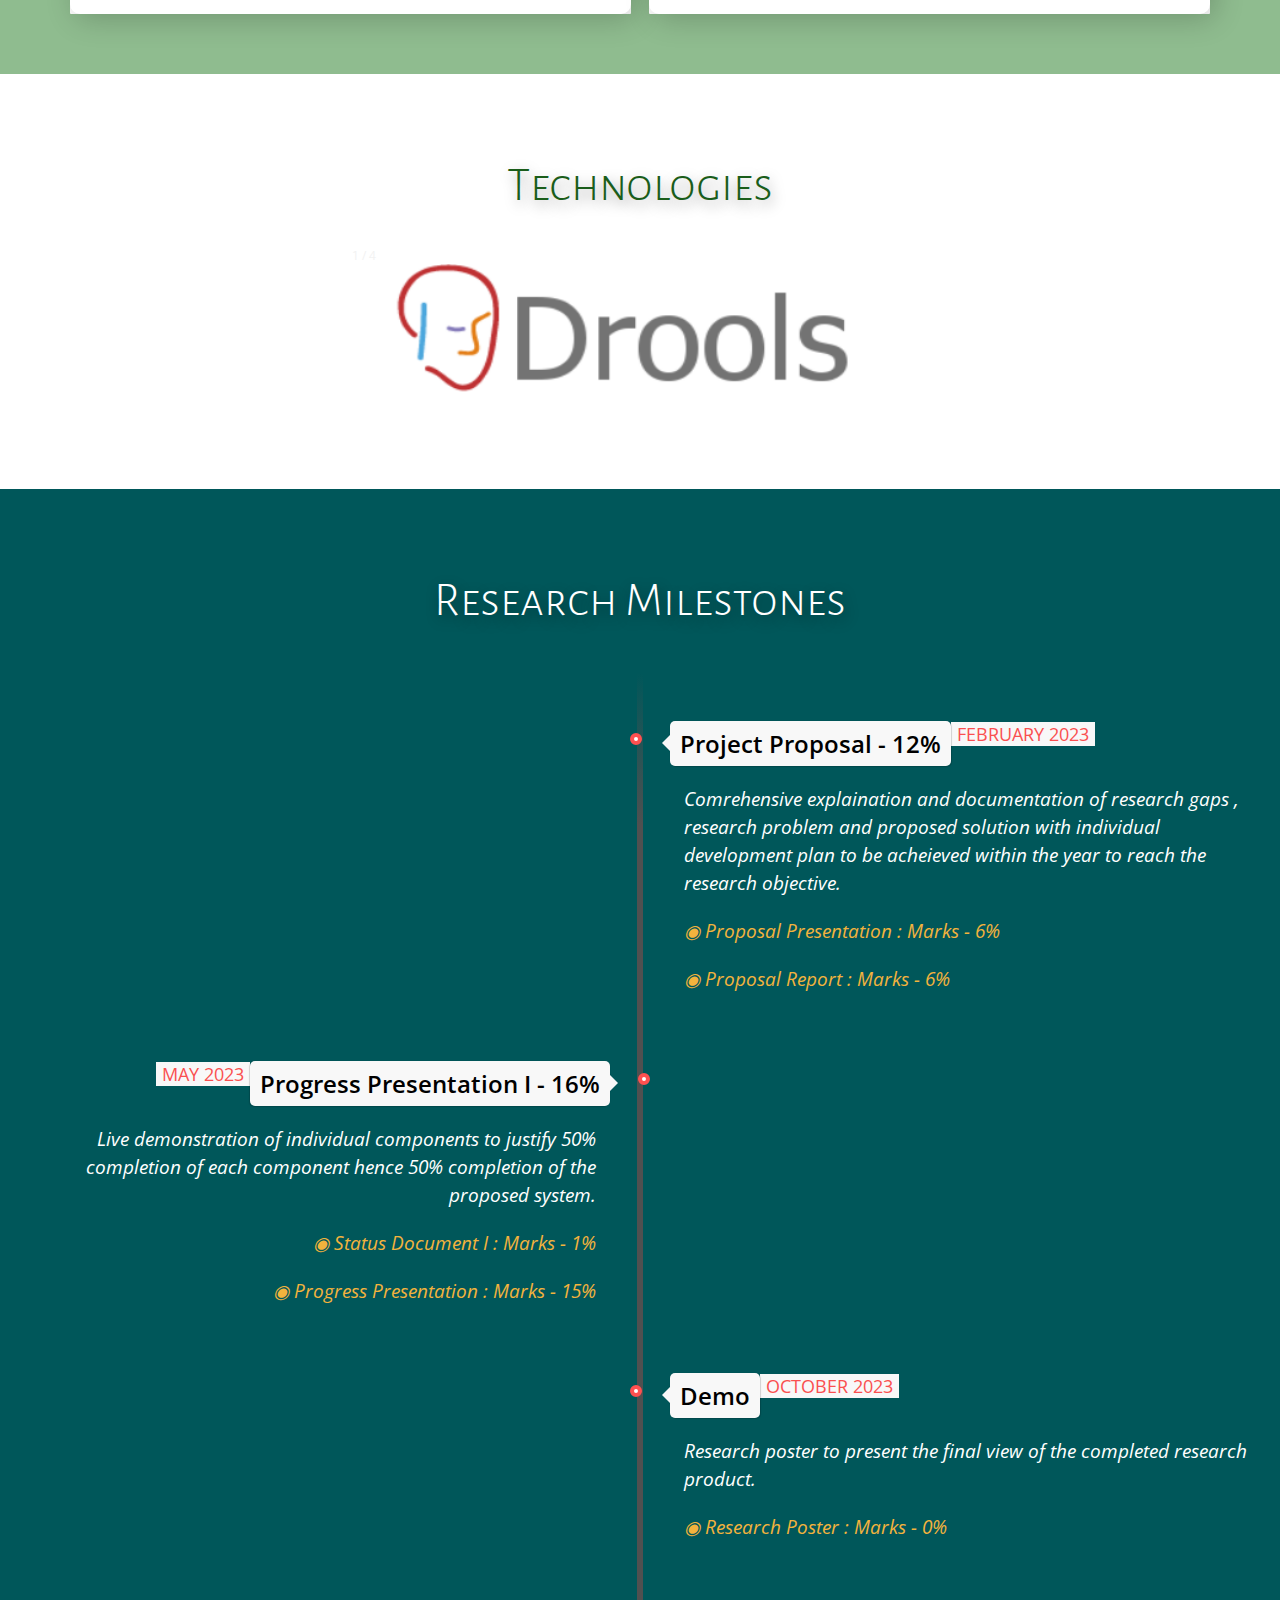
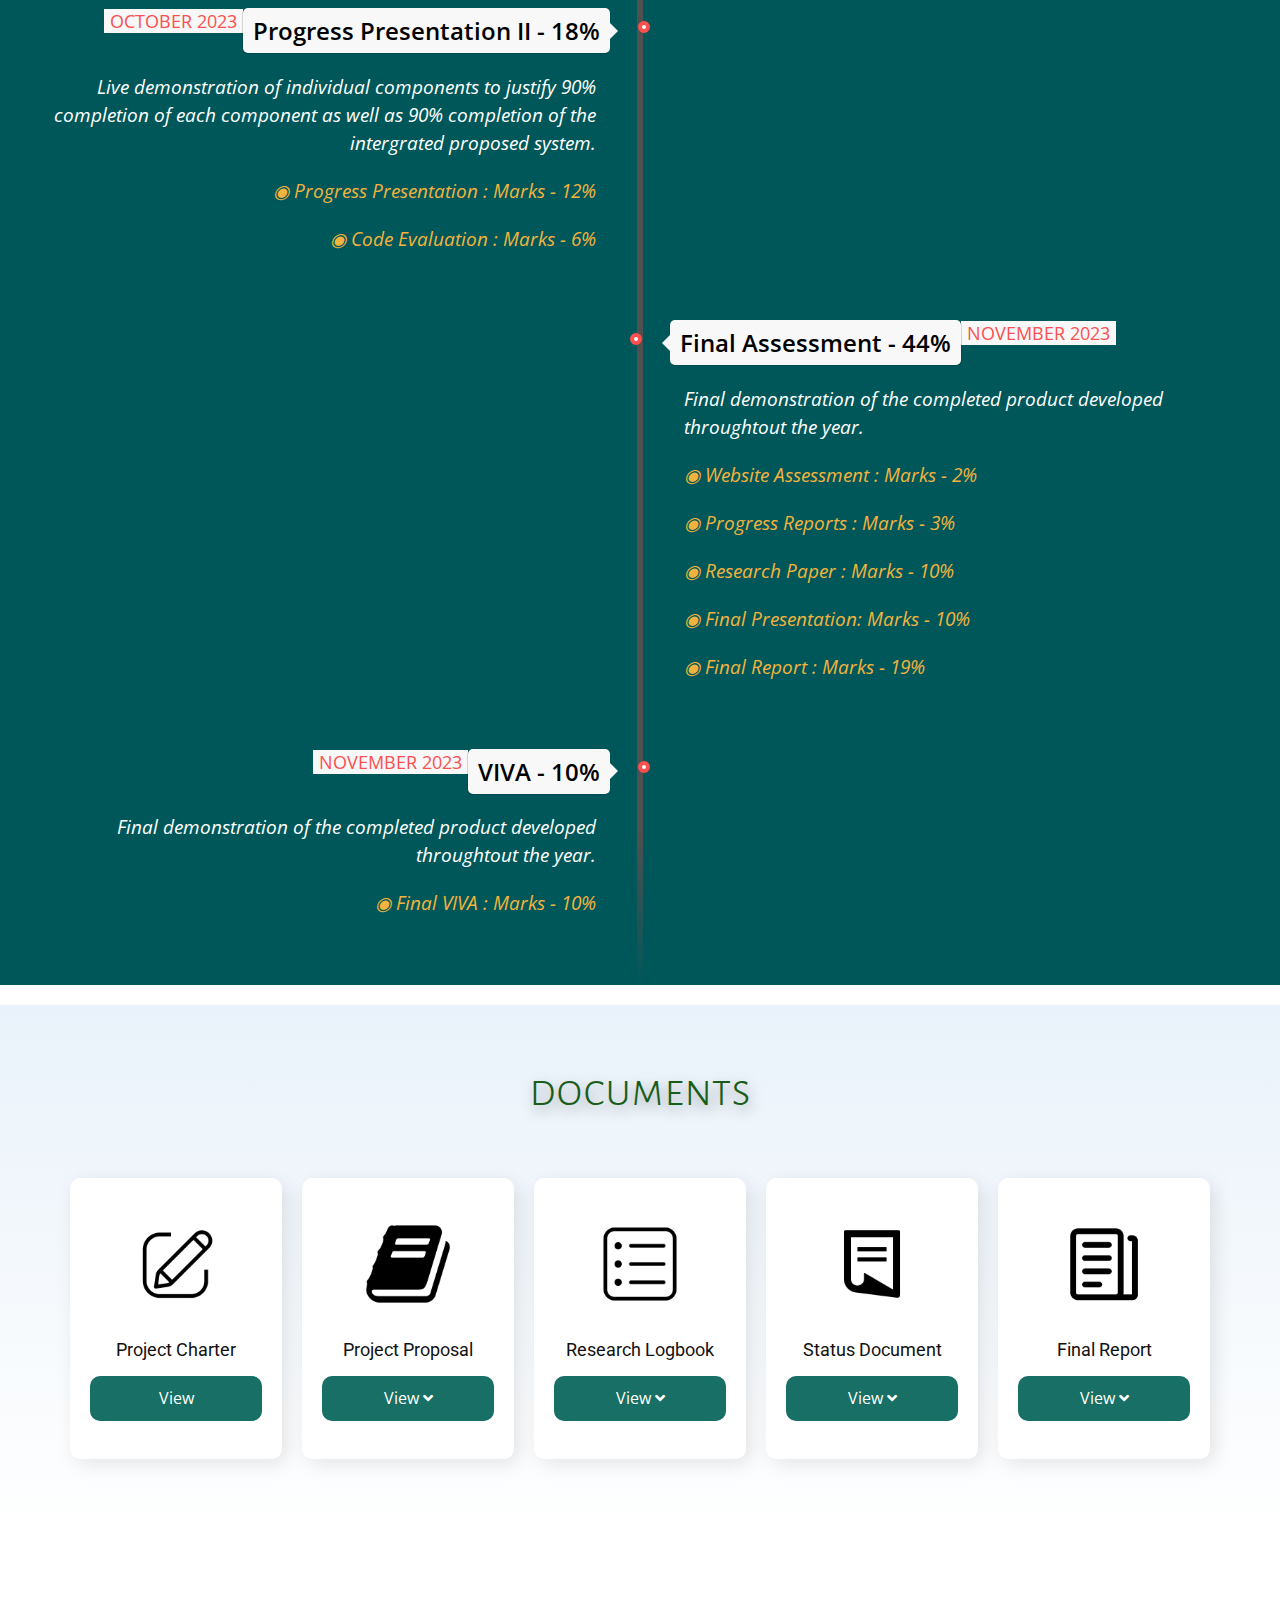
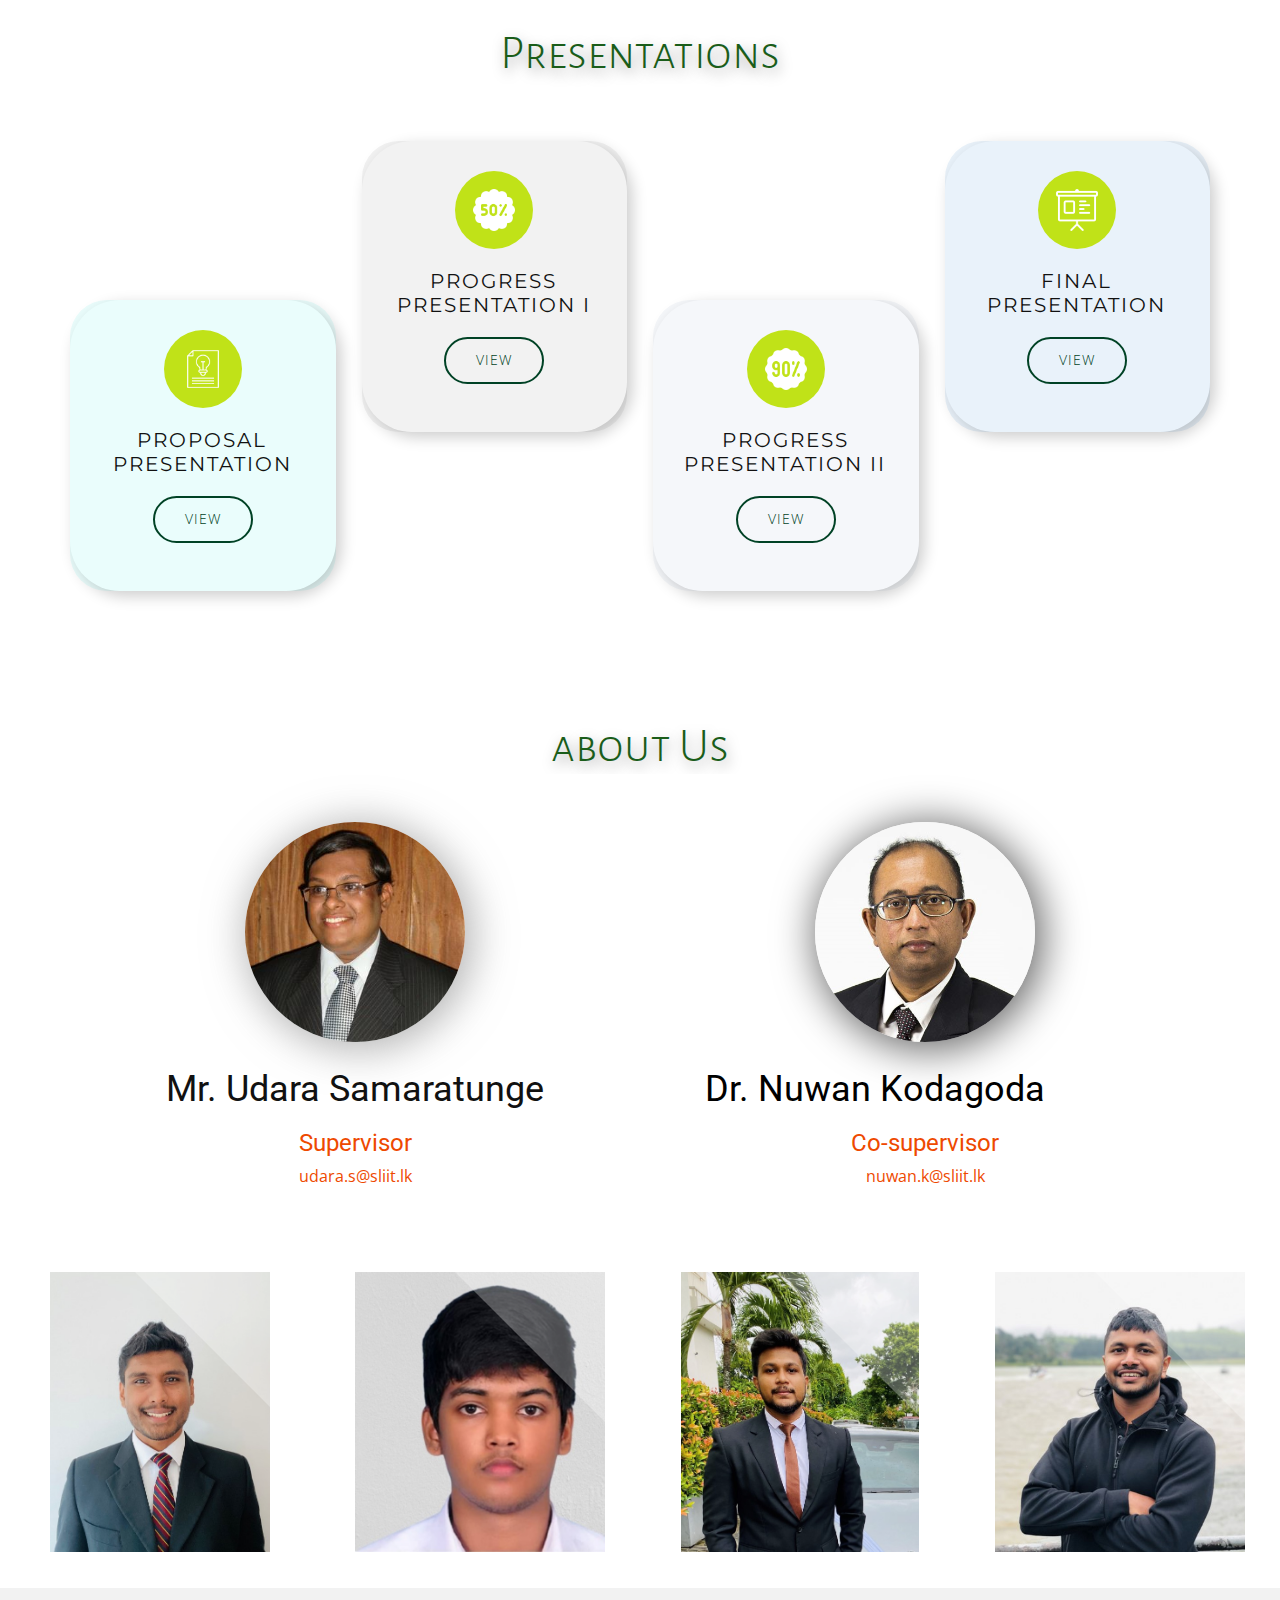
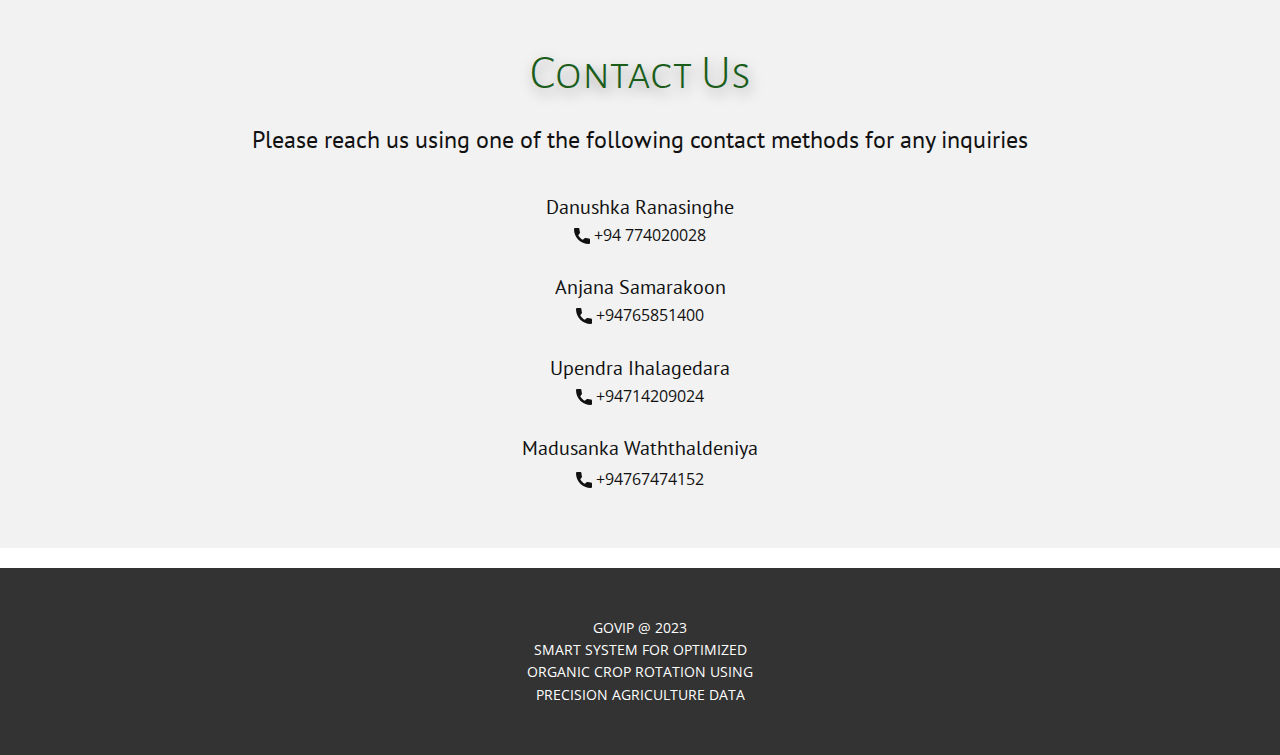
==== commit 6e4cef7d: "Methodology added" ====
--- a/Home.html
+++ b/Home.html
@@ -27,7 +27,7 @@
         <img src="images/Govip.png" class="u-logo-image u-logo-image-1">
     </a>
     <nav class="u-menu u-menu-dropdown u-offcanvas u-offcanvas-shift u-menu-1">
-        <div class="menu-collapse" style="font-size: 1rem; letter-spacing: 1px; font-weight: 700;" id ="home">
+        <div class="menu-collapse" style="font-size: 1rem; letter-spacing: 1px; font-weight: 300;" id ="home">
           <a class="u-button-style u-custom-active-color u-custom-color u-custom-hover-color u-custom-left-right-menu-spacing u-custom-padding-bottom u-custom-text-active-color u-custom-text-color u-custom-text-hover-color u-custom-text-shadow u-custom-text-shadow-blur u-custom-text-shadow-color u-custom-text-shadow-transparency u-custom-text-shadow-x u-custom-text-shadow-y u-custom-top-bottom-menu-spacing u-nav-link u-text-active-palette-1-base u-text-custom-color-2 u-text-hover-palette-2-base" href="#" style="text-shadow: -2px 0 0 rgba(0,0,0,0);">
             <svg class="u-svg-link" viewBox="0 0 24 24"><use xmlns:xlink="http://www.w3.org/1999/xlink" xlink:href="#menu-hamburger"></use></svg>
             <svg class="u-svg-content" version="1.1" id="menu-hamburger" viewBox="0 0 16 16" x="0px" y="0px" xmlns:xlink="http://www.w3.org/1999/xlink" xmlns="http://www.w3.org/2000/svg"><g><rect y="1" width="16" height="2"></rect><rect y="7" width="16" height="2"></rect><rect y="13" width="16" height="2"></rect>
@@ -233,7 +233,7 @@
               </div>
               <div class="u-container-style u-custom-color-6 u-layout-cell u-left-cell u-size-30 u-size-xs-60 u-layout-cell-2" src="">
                 <div class="u-container-layout u-container-layout-2">
-                  <h2 class="u-align-center u-text u-text-custom-color-5 u-text-default-lg u-text-default-xl u-text-1">Research Pro<span style="font-weight: 700;"></span>blem
+                  <h2 class="u-align-center u-text u-text-custom-color-5 u-text-default-lg u-text-default-xl u-text-1">Research Pro<span style="font-weight: 300;"></span>blem
                   </h2>
                   <ul class="u-align-justify u-custom-list u-spacing-22 u-text u-text-body-alt-color u-text-default u-text-2">
                     <li>
@@ -408,7 +408,7 @@
                           </div>Providing Expert organic advices for soil nutrient balancing
                         </li>
                       </ul>
-                      <img class="u-image u-image-contain u-image-default u-preserve-proportions u-image-3" src="images/200w.gif" alt="" data-image-width="200" data-image-height="200">
+ 
                     </div>
                   </div>
                   <div class="u-container-style u-layout-cell u-radius-10 u-size-40 u-white u-layout-cell-4">
